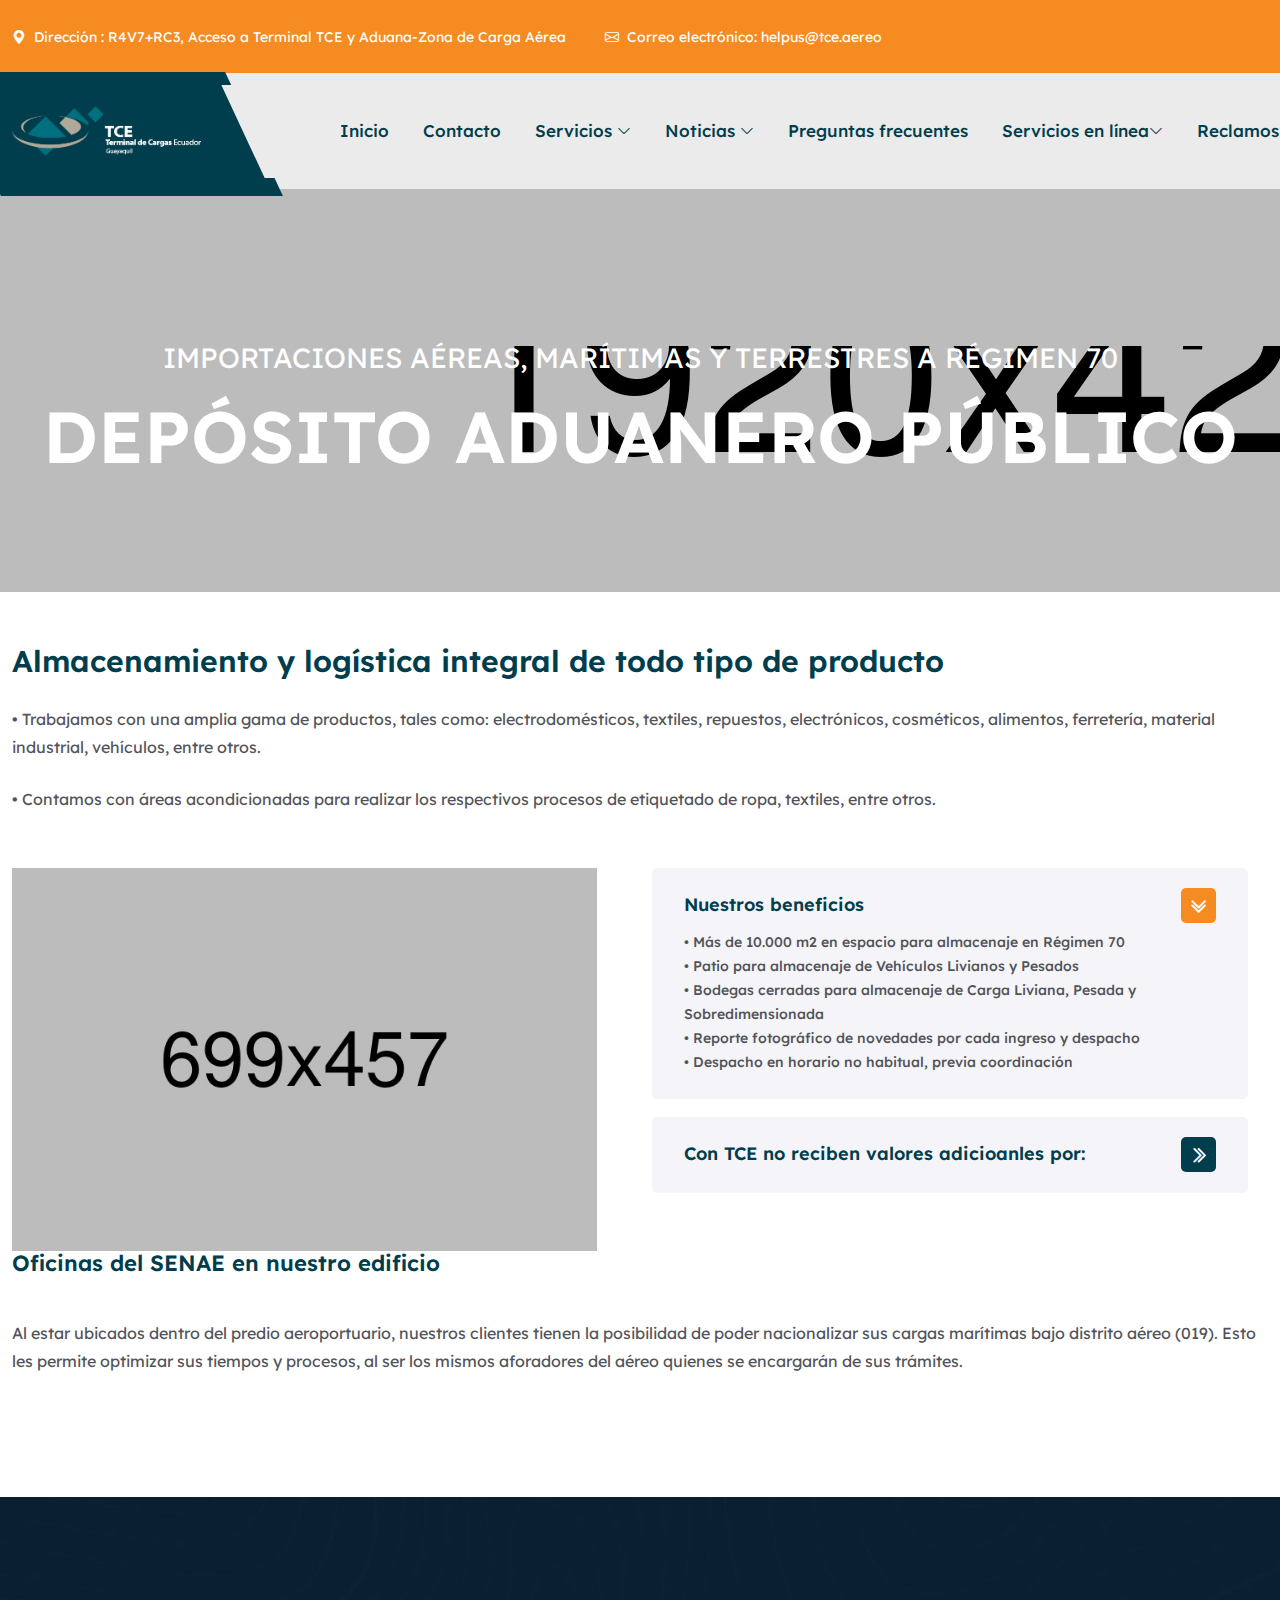
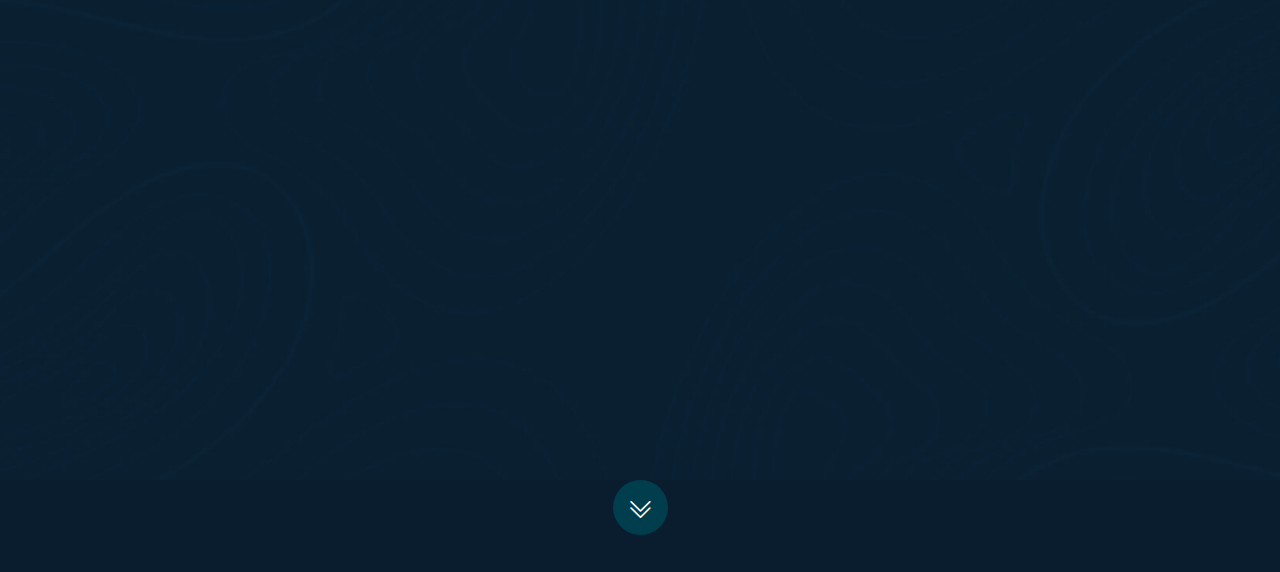
==== aduaneroPublico.html @ d5c3ef18 "avance" ====
<!DOCTYPE HTML>
<html lang="en-US">

<head>
    <meta charset="UTF-8">
    <meta http-equiv="x-ua-compatible" content="ie=edge">
    <title> Logistcwr - Project Details</title>
    <meta name="description" content="">
    <meta name="viewport" content="width=device-width, initial-scale=1">

    <!-- Favicon -->
    <link rel="icon" sizes="56x56" href="assets/images/logo/fav-icon.png">
    <!-- bootstrap CSS -->
    <link rel="stylesheet" href="assets/css/bootstrap.min.css">
    <!-- carousel CSS -->
    <link rel="stylesheet" href="assets/css/owl.carousel.min.css">
    <!-- Animate Css -->
    <link rel="stylesheet" href="assets/css/animate.css">
    <!-- Nice Select CSS -->
    <link rel="stylesheet" href="assets/css/nice-select.css">
    <!-- Mobile Menu CSS -->
    <link rel="stylesheet" href="assets/css/meanmenu.min.css">
    <!-- theme-default CSS -->
    <link rel="stylesheet" href="assets/css/template-default.css">
    <!-- Owl Theme CSS -->
    <link rel="stylesheet" href="assets/css/owl.theme.default.min.css">
    <!-- Main Style CSS -->
    <link rel="stylesheet" href="assets/css/style.css">
    <!-- Commom Style CSS -->
    <link rel="stylesheet" href="assets/css/common.css">
    <!-- venobox CSS -->
    <link rel="stylesheet" href="venobox/venobox.css">
    <!-- responsive CSS -->
    <link rel="stylesheet" href="assets/css/responsive.css">
    <!-- bootstrap icons -->
    <link rel="stylesheet" href="https://cdn.jsdelivr.net/npm/bootstrap-icons@1.11.3/font/bootstrap-icons.min.css">
    <!-- modernizr js -->
    <script src="assets/js/vendor/modernizr-3.5.0.min.js"></script>

</head>

<body>

<!-- pre loader area start -->
<div id="loading">
    <div id="loading-center">
        <div id="loading-center-absolute">
            <!-- loading content here -->
            <div class="preloader__content text-center">
                <div class="preloader__logo">
                    <img src="assets/images/logo/Logo TCE BLANCO.png" alt="">
                </div>
                <div id="st-loading-bar" class="preloader__bar">
                    <div id="st-loading-line" class="preloader__bar-inner"></div>
                </div>
            </div>
        </div>
    </div>
</div>
<!-- pre loader area end -->

<!-- Header Top Area -->
<div class="st-header-top-area">
    <div class="container container-large">
        <div class="row">
            <div class="col-lg-9">
                <div class="st-header-top-info">
                    <ul>
                        <li><a href="#"><i class="bi bi-geo-alt-fill"></i> Dirección : R4V7+RC3, Acceso a Terminal
                                TCE y Aduana-Zona de Carga Aérea</a></li>
                        <li><a href="#"> <i class="bi bi-envelope"></i> Correo electrónico: helpus@tce.aereo </a>
                        </li>
                        <!-- <li><a href="#"> <i class="bi bi-clock"></i> Atención: 24/7 </a></li> -->
                    </ul>
                </div>
            </div>

            <!-- <div class="col-lg-3">
                <div class="st-header-top-social">
                    <span>Siguenos:</span>
                    <ul>
                        <li><a href="https://www.facebook.com/TerminalDeCargasEcuador/?locale=es_LA"> <i
                                    class="bi bi-facebook"></i> </a></li>
                        <li><a href="#"> <i class="bi bi-twitter"></i> </a></li>
                        <li><a href="#"> <i class="bi bi-linkedin"></i> </a></li>
                        <li><a href="#"> <i class="bi bi-instagram"></i> </a></li>
                    </ul>
                </div>
            </div> -->
        </div>
    </div>
</div>
<!-- Offcanvas area start -->
<div class="st__offcanvas__area">
    <div class="offcanvas__wrapper">
        <div class="offcanvas__content">
            <div class="offcanvas__top d-flex justify-content-between align-items-center">
                <div class="offcanvas__logo">
                    <a href="index.html">
                        <img src="assets/images/logo/Logo TCE BLANCO.png" alt="logo not found">
                    </a>
                </div>
                <div class="offcanvas__close">
                    <button class="offcanvas-close-icon animation--flip">
                        <span class="offcanvas-m-lines">
                            <span class="offcanvas-m-line line--1"></span><span
                                class="offcanvas-m-line line--2"></span><span
                                class="offcanvas-m-line line--3"></span>
                        </span>
                    </button>
                </div>
            </div>
            <div class="mobile-menu fix"></div>
            <div class="offcanvas__social">
                <h4 class="offcanvas__title mb-20">Subscribe & Follow</h4>
                <ul class="header-top-socail-menu d-flex">
                    <li><a href="https://www.facebook.com/TerminalDeCargasEcuador/?locale=es_LA"><i
                                class="bi bi-facebook"></i></a></li>
                    <li><a href="https://twitter.com/"><i class="bi bi-twitter"></i></a></li>
                    <li><a href="https://www.pinterest.com/"><i class="bi bi-pinterest"></i></a></li>
                    <li><a href="https://vimeo.com/"><i class="bi bi-vimeo"></i></a></li>
                </ul>
            </div>
        </div>
    </div>
</div>
<div class="offcanvas__overlay"></div>
<!-- Header Area -->
<header>
    <div class="st-header-menu-area style2">
        <div class="header-sticky">
            <div class="st__logo__overlay"></div>
            <div class="container container-large">
                <div class="row align-items-center">
                    <div class="col-lg-2 col-md-6 col-sm-2">
                        <div class="st-header-logo">
                            <a href="index.html"><img src="assets/images/logo/Logo TCE BLANCO.png"
                                    alt="logo not found"></a>
                        </div>
                    </div>
                    <div class="col-lg-10 col-md-6 col-sm-10">
                        <div class="st__menu__wrap">
                            <div class="st__main__menu">
                                <nav class="main__menu" id="mobile-menu">
                                    <ul>
                                        <li><a href="index.html"> Inicio </a>
                                        </li>
                                        <li><a href="contact-us.html"> Contacto </a>
                                        </li>
                                        <li><a href="service.html"> Servicios <i class="bi bi-chevron-down"></i>
                                            </a>
                                            <ul class="sub__menu">
                                                <li><a href="depositoTemporal.html">Deposito Temporal</a></li>
                                                <li><a href="aduaneroPublico.html">Depósito Aduanero Público</a>
                                                </li>
                                                <li><a href="bodegaSimple.html">Bodega Simple</a></li>
                                                <li><a href="servicioTransporte.html">Servicio de Transporte</a>
                                                </li>
                                            </ul>
                                        </li>
                                        <li><a href="noticias.html"> Noticias <i
                                                    class="bi bi-chevron-down"></i> </a>
                                            <!-- <ul class="sub__menu">
                                                <li><a href="blog-standard.html">Blog Standard</a></li>
                                                <li><a href="blog-standard-dark.html">Blog Standard Dark</a></li>
                                                <li><a href="blog-details.html">Blog Details</a></li>
                                            </ul> -->
                                        </li>
                                        <li><a href="faq.html"> Preguntas frecuentes
                                            </a>
                                        </li>
                                        <li><a href="faq.html"> Servicios en línea<i
                                            class="bi bi-chevron-down"></i> </a>
                                            <ul class="sub__menu">
                                                <li><a href="cotizador.html">Cotizador</a></li>
                                                <li><a target="_blank" href="https://nissiware-tms-0089c9b5ec02.herokuapp.com/login">Portal de Servicios</a></li>
                                            </ul>
                                        </li>
                                        <li><a href="faq.html">Reclamos
                                            </a>
                                        </li>
                                    </ul>
                                </nav>
                            </div>
                            <!-- <div class="st__header__right">
                                <div class="st-contact-meta">
                                    <div class="st__contact__meta__inner">
                                        <div class="st-contact-icon">
                                            <a href="tel:+562015550124"> <i class="bi bi-telephone"></i> </a>
                                        </div>
                                        <div class="st-contact-content">
                                            <span>Emergencia</span>
                                            +593 975 524 236
                                        </div>
                                    </div>
                                </div> -->
                            <div class="st__header__hamburger">
                                <div class="sidebar__toggle">
                                    <a class="bar-icon" href="javascript:void(0)">
                                        <span></span>
                                        <span></span>
                                        <span></span>
                                    </a>
                                </div>
                            </div>
                        </div>
                    </div>
                </div>
            </div>
        </div>
    </div>
    </div>
</header>
<!-- ST Slider Area -->
    <!-- ST Breadcumb Area -->
    <div class="st-breadcumb-area pt-150" style="background: url(assets/images/breadcumb/breadcumb.jpg) no-repeat;">
        <div class="container">
            <div class="row">
                <div class="col-lg-12">
                    <div class="breadcumb__top__content text-center wow fadeInUpBig">
                        <span> IMPORTACIONES AÉREAS, MARÍTIMAS Y TERRESTRES A RÉGIMEN 70</span>
                        <h2> DEPÓSITO ADUANERO PÚBLICO</h2>
                    </div>
                    <div class="breadcumb__links">
                        <!-- <ul>
						<li><a href="index.html">Home</a></li>
						<li><a href="#"> / </a></li>
						<li><a href="#">Project Details</a></li>
					</ul> -->
                    </div>
                </div>
            </div>
        </div>
    </div>
    <!-- ST Project Details -->
    <div class="st-project-details pb-100">
        <div class="container">
            <div class="row">
                <div class="col-lg-12">
                    <!-- <div class="project__details__thumb">
					<img src="assets/images/project/project-details.jpg" alt="">
				</div> -->
                    <div class="project__details__content">
                        <h2> Almacenamiento y logística integral de todo tipo de producto </h2>
                        <p class="desc-1">
                            • Trabajamos con una amplia gama de productos, tales como:
                            electrodomésticos, textiles, repuestos, electrónicos, cosméticos,
                            alimentos, ferretería, material industrial, vehículos, entre otros.
                        </p>
                        <p class="desc-2">
                            • Contamos con áreas acondicionadas para realizar los respectivos
                            procesos de etiquetado de ropa, textiles, entre otros.
                        </p>
                    </div>
                    <div class="row">
                        <div class="col-lg-6">
                            <div class="project__thumb2">
                                <img src="assets/images/project/project-details2.jpg" alt="">
                            </div>
                        </div>
                        <!-- <div class="col-lg-6">
							<div class="service__details__content1">
								<h3>Nuestros beneficios</h3>
								<ul>
									<li> Más de 10.000 m2 en espacio para almacenaje en Régimen 70 </li>
									<li> Patio para almacenaje de Vehículos Livianos y Pesados </li>
									<li> Bodegas cerradas para almacenaje de Carga Liviana, Pesada y Sobredimensionada</li>
									<li> Reporte fotográfico de novedades por cada ingreso y despacho </li>
									<li> Despacho en horario no habitual, previa coordinación </li>
								</ul>
                                <h3>Con TCE no reciben valores adicioanles por:</h3>
								<ul>
									<li> Despachos o nacionalizaciones parciales </li>
									<li> Uso de espacio para etiquetado INEN o Fiscal </li>
									<li> Emisión de facturas informativas </li>
									<li> Movimineto interno de carga </li>
								</ul>
							</div>
						</div> -->





                        <div class="col-lg-6">
                            <div class="project-details-accordion">
                                <ul class="my-accordion">
                                    <li>
                                        <h2> Nuestros beneficios</h2>
                                        <p>
                                            • Más de 10.000 m2 en espacio para almacenaje en Régimen 70<br>
                                            • Patio para almacenaje de Vehículos Livianos y Pesados <br>
                                            • Bodegas cerradas para almacenaje de Carga Liviana, Pesada y
                                            Sobredimensionada <br>
                                            • Reporte fotográfico de novedades por cada ingreso y despacho <br>
                                            • Despacho en horario no habitual, previa coordinación </p>
                                    <li>
                                        <h2> Con TCE no reciben valores adicioanles por:</h2>
                                        <p>
                                            • Despachos o nacionalizaciones parciales <br>
                                            • Uso de espacio para etiquetado INEN o Fiscal <br>
                                            • Emisión de facturas informativas<br>
                                            • Movimineto interno de carga </p>
                                    </li>
                                </ul>
                            </div>
                        </div>
                    </div>
                    <h3>Oficinas del SENAE en nuestro edificio</h3>
                    <p class="desc-3">
                        Al estar ubicados dentro del predio aeroportuario, nuestros
                        clientes tienen la posibilidad de poder nacionalizar sus cargas
                        marítimas bajo distrito aéreo (019). Esto les permite optimizar
                        sus tiempos y procesos, al ser los mismos aforadores del aéreo
                        quienes se encargarán de sus trámites.
                    </p>
                </div>
            </div>
        </div>
    </div>
    <!-- ST Footer Area -->
    <div class="st-footer-area pt-120 pb-100"
        style="background-image: url(assets/images/footer/bg2.jpg);background-position: center center;background-size: cover;background-repeat: no-repeat;">
        <div class="container">
            <div class="row">
                <div class="col-lg-3 col-md-6 wow fadeInUpBig">
                    <div class="st__footer__logo">
                        <a href="#"> <img src="assets/images/logo/ts_logo.png" alt=""> </a>
                    </div>
                    <div class="st__footer__text">
                        <p>Feugiat a ligula rutrum luctus primis ultrice nteger congue magna at pretium purus a pretium
                            ligula rutrum and luctus</p>
                    </div>
                    <div class="st__social__icon">
                        <h2>Social Info</h2>
                        <a href="#"> <i class="bi bi-facebook"></i> </a>
                        <a href="#"> <i class="bi bi-twitter"></i> </a>
                        <a href="#"> <i class="bi bi-pinterest"></i> </a>
                        <a href="#"> <i class="bi bi-instagram"></i> </a>
                    </div>
                </div>
                <div class="col-lg-3 col-md-6 wow fadeInUpBig">
                    <div class="st__footer__title">
                        <h2> Industry Sectors </h2>
                    </div>
                    <div class="st__footer__link">
                        <a href="#"> Our Team </a>
                        <a href="#"> How It Works </a>
                        <a href="#"> Office Create </a>
                        <a href="#"> Residencial Explore </a>
                        <a href="#"> Terms & Service </a>
                    </div>
                </div>
                <div class="col-lg-3 col-md-6 wow fadeInUpBig">
                    <div class="st__footer__title">
                        <h2> Get In Touch </h2>
                    </div>
                    <div class="st__footer__link">
                        <a href="#"> Valentin, Street Road 24, New York, <br> USA - 67452 </a>
                        <a href="#"> +02 574 - 328 - 301 </a>
                        <a href="#"> Blog Classic </a>
                        <a href="#"> Example@gmail.com </a>
                    </div>
                </div>
                <div class="col-lg-3 col-md-6 wow fadeInUpBig">
                    <div class="right__all__content">
                        <div class="st__footer__title">
                            <h2> Our Projects </h2>
                        </div>
                        <div class="st__footer__grid">
                            <ul>
                                <li><img src="assets/images/footer/p1.png" alt=""></li>
                                <li><img src="assets/images/footer/p2.png" alt=""></li>
                                <li><img src="assets/images/footer/p3.png" alt=""></li>
                                <li><img src="assets/images/footer/p4.png" alt=""></li>
                                <li><img src="assets/images/footer/p5.png" alt=""></li>
                                <li><img src="assets/images/footer/p6.png" alt=""></li>
                            </ul>
                        </div>
                    </div>
                </div>
            </div>
        </div>
    </div>
    <!-- Footer Coypright Area -->
    <div class="st-footer-copyright-area" style="background-color: #0a1d2e;">
        <div class="container">
            <div class="row">
                <div class="col-lg-6 col-md-12 wow fadeInUpBig">
                    <div class="st__footer__copyright text-left">
                        <span> © Copyrights 2024 <a href="#"> sTheme-IT </a> All rights reserved. </span>
                    </div>
                </div>
                <div class="col-lg-6 col-md-12 wow fadeInUpBig">
                    <div class="st__footer__copyright__link text-end">
                        <ul>
                            <li><a href="#"> Terms </a></li>
                            <li><a href="#"> Privacy </a></li>
                            <li><a href="#"> License </a></li>
                            <li><a href="#"> Privacy Policy </a></li>
                        </ul>
                    </div>
                </div>
            </div>
        </div>
        <div class="footer__scroll">
            <a href="#"> <i class="bi bi-chevron-double-down"></i> </a>
        </div>
    </div>
    <!-- Back to top-->
    <div class="prgoress_scrollup">
        <svg class="progress-circle svg-content" width="100%" height="100%" viewBox="-1 -1 102 102">
            <path d="M50,1 a49,49 0 0,1 0,98 a49,49 0 0,1 0,-98" />
        </svg>
    </div>



    <!-- jquery js -->
    <script src="assets/js/vendor/jquery-3.6.2.min.js"></script>
    <!-- bootstrap js -->
    <script src="assets/js/bootstrap.min.js"></script>
    <!-- Nice Select -->
    <script src="assets/js/nice-select.js"></script>
    <!-- Progress Bar JS -->
    <script src="assets/js/jquery.appear.js"></script>
    <!-- carousel js -->
    <script src="assets/js/owl.carousel.min.js"></script>
    <!-- counterup js -->
    <script src="assets/js/jquery.counterup.min.js"></script>
    <!-- waypoints js -->
    <script src="assets/js/waypoints.min.js"></script>
    <!-- Wow Js -->
    <script src="assets/js/wow.min.js"></script>
    <!-- Mobile Menu Js -->
    <script src="assets/js/jquery.meanmenu.js"></script>
    <!-- venobox js -->
    <script src="venobox/venobox.js"></script>
    <!-- venobox min js -->
    <script src="venobox/venobox.min.js"></script>
    <!-- theme js -->
    <script src="assets/js/theme.js"></script>

</body>

</html>
---- assets/css/nice-select.css ----
.nice-select {
	-webkit-tap-highlight-color: transparent;
	background-color: #fff;
	border-radius: 5px;
	border: solid 1px #e8e8e8;
	box-sizing: border-box;
	clear: both;
	cursor: pointer;
	display: block;
	float: left;
	font-family: inherit;
	font-size: 14px;
	font-weight: normal;
	height: 42px;
	line-height: 40px;
	outline: none;
	padding-left: 18px;
	padding-right: 30px;
	position: relative;
	text-align: left !important;
	-webkit-transition: all 0.2s ease-in-out;
	transition: all 0.2s ease-in-out;
	-webkit-user-select: none;
	-moz-user-select: none;
	-ms-user-select: none;
	user-select: none;
	white-space: nowrap;
	width: auto;
}

.nice-select:hover {
	border-color: #dbdbdb;
}

.nice-select:active,
.nice-select.open,
.nice-select:focus {
	border-color: #999;
}

.nice-select:after {
	border-bottom: 2px solid #999;
	border-right: 2px solid #999;
	content: '';
	display: block;
	height: 5px;
	margin-top: -4px;
	pointer-events: none;
	position: absolute;
	right: 12px;
	top: 50%;
	-webkit-transform-origin: 66% 66%;
	-ms-transform-origin: 66% 66%;
	transform-origin: 66% 66%;
	-webkit-transform: rotate(45deg);
	-ms-transform: rotate(45deg);
	transform: rotate(45deg);
	-webkit-transition: all 0.15s ease-in-out;
	transition: all 0.15s ease-in-out;
	width: 5px;
}

.nice-select.open:after {
	-webkit-transform: rotate(-135deg);
	-ms-transform: rotate(-135deg);
	transform: rotate(-135deg);
}

.nice-select.open .list {
	opacity: 1;
	pointer-events: auto;
	-webkit-transform: scale(1) translateY(0);
	-ms-transform: scale(1) translateY(0);
	transform: scale(1) translateY(0);
}

.nice-select.disabled {
	border-color: #ededed;
	color: #999;
	pointer-events: none;
}

.nice-select.disabled:after {
	border-color: #cccccc;
}

.nice-select.wide {
	width: 100%;
}

.nice-select.wide .list {
	left: 0 !important;
	right: 0 !important;
}

.nice-select.right {
	float: right;
}

.nice-select.right .list {
	left: auto;
	right: 0;
}

.nice-select.small {
	font-size: 12px;
	height: 36px;
	line-height: 34px;
}

.nice-select.small:after {
	height: 4px;
	width: 4px;
}

.nice-select.small .option {
	line-height: 34px;
	min-height: 34px;
}

.nice-select .list {
	background-color: #fff;
	border-radius: 5px;
	box-shadow: 0 0 0 1px rgba(68, 68, 68, 0.11);
	box-sizing: border-box;
	margin-top: 4px;
	opacity: 0;
	overflow: hidden;
	padding: 0;
	pointer-events: none;
	position: absolute;
	top: 100%;
	left: 0;
	-webkit-transform-origin: 50% 0;
	-ms-transform-origin: 50% 0;
	transform-origin: 50% 0;
	-webkit-transform: scale(0.75) translateY(-21px);
	-ms-transform: scale(0.75) translateY(-21px);
	transform: scale(0.75) translateY(-21px);
	-webkit-transition: all 0.2s cubic-bezier(0.5, 0, 0, 1.25), opacity 0.15s ease-out;
	transition: all 0.2s cubic-bezier(0.5, 0, 0, 1.25), opacity 0.15s ease-out;
	z-index: 9;
}


.nice-select .option {
	cursor: pointer;
	font-weight: 400;
	line-height: 40px;
	list-style: none;
	min-height: 40px;
	outline: none;
	padding-left: 18px;
	padding-right: 29px;
	text-align: left;
	-webkit-transition: all 0.2s;
	transition: all 0.2s;
}



.nice-select .option.selected {
	font-weight: 500;
}

.nice-select .option.disabled {
	background-color: transparent;
	color: #999;
	cursor: default;
}

.no-csspointerevents .nice-select .list {
	display: none;
}

.no-csspointerevents .nice-select.open .list {
	display: block;
}
---- assets/css/template-default.css ----
html, body {
	overflow-x: hidden;
}
html{
    scroll-behavior: smooth;
}
.fix{
    overflow: hidden;
}
body {	
    color:var(--st-theme-body-color);
    font-size: 16px;
    font-weight: 400;
    line-height: 28px;
	transition: .5s;
    font-family: 'Lexend', sans-serif;
}
h1,
h2,
h3,
h4,
h5,
h6 {
    color: var(--st-theme-color-two);
    font-family: 'Lexend', sans-serif;
    line-height: 24px;	
    font-weight: 600;
    -webkit-transition: .5s;
    transition: .5s;
}
h1 {
    font-size: 48px;
}
h2 {
    font-size: 24px;
}
h3 {
    font-size: 22px;
}
h4 {
    font-size: 20px;
}
h5 {
    font-size: 18px;
}
h6 {
    font-size: 16px;
}

ul {
    margin: 0px;
    padding: 0px;
}
li{
    list-style: none;
}
input:focus, button:focus {
    border-color: transparent;
    outline-color: transparent;
    outline: 0;
}
label {
    color: #616161;
    cursor: pointer;
    margin-bottom: 10px;
}
a,i, cite, em, var, address, dfn,ol,li,ul{
	font-style:normal;
	font-weight:400;
    text-decoration: none;
}
::-moz-placeholder {
    color: #666;
    font-size: 12px;
}
::-webkit-input-placeholder {
    color: #666;
    font-size: 12px;
}
:-ms-input-placeholder {
    color: #666;
    font-size: 12px;
}
::placeholder {
    color: #666;
    font-size: 12px;
}
.pt-180 {padding-top: 186px;}
.pt-150{padding-top:155px;}
.pt-120{padding-top:140px;}
.pt-110{padding-top:110px;}
.pt-100{padding-top:120px;}
.pt-95{padding-top:95px;}
.pt-90{padding-top:90px;}
.pt-80{padding-top:80px;}
.pt-75{padding-top:75px;}
.pt-70{padding-top:70px;}
.pt-65{padding-top:65px;}
.pt-60{padding-top:60px;}
.pt-50{padding-top:50px;}
.pt-40{padding-top:40px;}
.pt-35{padding-top:35px;}
.pt-30{padding-top:30px;}
.pb-450 {padding-bottom: 451px;}
.pb-250{padding-bottom:250px;}
.pb-200{padding-bottom:200px;}
.pb-150{padding-bottom:165px;}
.pb-135{padding-bottom:135px;}
.pb-120{padding-bottom:120px;}
.pb-100{padding-bottom:106px;}
.pb-95{padding-bottom:95px;}
.pb-90{padding-bottom:90px;}
.pb-80{padding-bottom:80px;}
.pb-75{padding-bottom:75px;}
.pb-70{padding-bottom:70px;}
.pb-65{padding-bottom:65px;}
.pb-60{padding-bottom:60px;}
.pb-50{padding-bottom:50px;}
.pb-40{padding-bottom:40px;}
.pb-35{padding-bottom:35px;}
.pb-32{padding-bottom:32px;}
.pb-30{padding-bottom:30px;}
.mt-150{margin-top:150px;}
.mt-120{margin-top:120px;}
.mt-100{margin-top:100px;}
.mt-95{margin-top:95px;}
.mt-90{margin-top:90px;}
.mt-80{margin-top:80px;}
.mt-75{margin-top:75px;}
.mt-70{margin-top:70px;}
.mt-65{margin-top:65px;}
.mt-60{margin-top:60px;}
.mt-55{margin-top:55px;}
.mt-50{margin-top:50px;}
.mt-45{margin-top:45px;}
.mt-40{margin-top:40px;}
.mt-35{margin-top:35px;}
.mt-30{margin-top:30px;}
.mt-25{margin-top:25px;}
.mt-10{margin-top:10px;}
.mb-150{margin-bottom:150px;}
.mb-120{margin-bottom:120px;}
.mb-100{margin-bottom:100px;}
.mb-95{margin-bottom:95px;}
.mb-90{margin-bottom:90px;}
.mb-80{margin-bottom:80px;}
.mb-75{margin-bottom:75px;}
.mb-70{margin-bottom:70px;}
.mb-55{margin-bottom:55px;}
.mb-50{margin-bottom:50px;}
.mb-45{margin-bottom:45px;}
.mb-60{margin-bottom:60px;}
.mb-65{margin-bottom:65px;}
.mb-30{margin-bottom:30px;}
.ml-60{margin-left:60px;}
.ml-50{margin-left:50px;}
.ml-40{margin-left:40px;}
.ml-30{margin-left:30px;}
---- assets/css/style.css ----
/*===============================================
Template Name: Logistcwr - Transport and Logistics HTML5 Template
Author:  https://themeforest.net/user/sthemeit
Description: Description
Version: 1.0.0
Text Domain: Logistcwr
================================================*/

/* CSS Index
=====================
01. Header Top Area
02. Header Menu Area
03. SLider Area
04. Feature Area
05. About Area
06. Service Area
07. Testimonial Area
08. Appointment Area
09. FAQ Area
10. Project Area
11. Team Member
12. Pricing Area
13. Subscribe Area
14. Map Area
15. Blog Area
16. Brand Area
17. Footer Area
18. Breadcumb Area
19. Back-To-Top
20. 404 Area
21. Team Details
22. Progress-Bar Area
23. Project Details
24. BLog Details
25. Service Details

*/
@import url('https://fonts.googleapis.com/css2?family=Lexend:wght@300;400;500;600;700&display=swap');

:root{
  --st-theme-color-one:#f68b21;
  --st-theme-color-two:#003d4d;
  --st-theme-body-color:#525459;
  --st-theme-color-white:#fff;
  --st-testi-bg:#1d1d1d;
  --st-header-bg:#d1e4ea;
  --st-bg:#f5f4f9;
  --st-team-color:#f4f4f9;
  --st-header-meta-icon-bg:#054c60;
  --st-project-bg:#ebebeb;
  --st-theme-dark-color:#171717;
  --st-theme-dark-color-two:#202020;
  --st-theme-dark-color-three:#1f1f1f;
  --st-theme-dark-color-four:#262626;
  --st-theme-dark-color-text:#9f9f9f;
  --st-theme-dark-bg2:#090d16;
  --st-theme-dark-bg3:#070a11;
  --st-theme-dark-bg4:#070e16;
  --st-theme-dark-bg5:#0f191b;
  --st-theme-dark-bg6:#091018;
  --st-theme-sidebar-bg:#f7f6f1;
}
/* Custom Container CSS */
.container {
  max-width: 1396px;
}
.book__container {
  max-width: 1683px;
  background: var(--st-bg);
  margin-bottom: -350px;
  position: relative;
}
.container-large {
  max-width: 1600px;
}
.container-largetwo {
  max-width: 1920px;
  padding: 0px 0 0 138px;
}
/* 01. Header Top Area */
.st-header-top-area {
  padding: 22px 0;
  background: var(--st-theme-color-one);
}
.st-header-top-info ul li {
  display: inline;
  margin-right: 76px;
  position: relative;
}
.st-header-top-info ul li:before {
  position: absolute;
  content: "";
  top: -8px;
  right: -38px;
  height: 40px;
  width: 1px;
  background: rgba(255,255,255,0.3);
}
.st-header-top-info ul li:last-child::before{
  display: none;
}
.st-header-top-info ul li a {
  color: var(--st-theme-color-white);
  font-size: 16px;
}
.st-header-top-info ul li a i {
  margin-right: 4px;
}
.st-header-top-social {
  text-align: right;
}
.st-header-top-social span {
  display: inline-block;
  color: var(--st-theme-color-white);
  margin-right: 15px;
  font-size: 18px;
}
.st-header-top-social ul {
  display: inline-block;
}
.st-header-top-social ul li {
  display: inline;
  margin-right: 12px;
}
.st-header-top-social ul li a {
  display: inline-block;
  font-size: 18px;
  color: var(--st-theme-color-white);
  transition: .5s;
  -webkit-transition: .5s;
  -moz-transition: .5s;
  -ms-transition: .5s;
  -o-transition: .5s;
}
.st-header-top-social ul li a:hover {
  color: var(--st-theme-color-two);
}
/* Header Top Style Two */
.style2.st-header-top-area {
  background: var(--st-theme-color-white);
  position: relative;
  z-index: 1;
}
.style2.st-header-top-area::before {
  position: absolute;
  content: "";
  top: 0;
  left: 0;
  background: var(--st-theme-color-white);
  height: 100%;
  width: 112px;
  z-index: -1;
}
.style2.st-header-top-area::after {
  position: absolute;
  content: "";
  top: 0;
  right: 0;
  background: var(--st-theme-color-two);
  height: 100%;
  width: 203px;
  z-index: -1;
}
.style2.st-header-top-area .st-header-top-info ul li a{
  color: var(--st-theme-color-two);
}
.style2.st-header-top-area .st-header-top-social span {
  color: var(--st-theme-color-two);
}
.style2.st-header-top-area .st-header-top-social ul li a{
  color: var(--st-theme-color-two);
}
.style2.st-header-top-area .st-header-top-social {
  text-align: left;
  display: inline-block;
}
.header-top-btn {
  display: inline-block;
  float: inline-end;
  margin-right: 25px;
}
.header-top-btn a{
  font-size: 17px;
  letter-spacing: 2px;
  color: var(--st-theme-color-white);
  font-weight: 500;
}
.style2.st-header-top-area .st-header-top-social ul li a:hover {
  color: var(--st-theme-color-one);
}
/* ST Header Area */
.st-header-menu-area {
  background: var(--st-header-bg);
  padding: 25px 0 25px;
  position: relative;
}
.st-header-menu-area::before {
  position: absolute;
  content: "";
  top: 0;
  right: 0;
  background: var(--st-theme-color-two);
  width: 342px;
  height: 139px;
  z-index: 1;
}
.st-header-logo {
  position: relative;
  z-index: 1;
}
.st__logo__overlay{
  position: relative;
}
.st-header-menu-area.style2 .st__logo__overlay::before {
  transform: skewX(25deg);
  width: 22%;
  height: 124px;
  top: -34px;
  left: -28px;
}
.st-header-menu-area.style2 .st__logo__overlay::after {
  top: -21px;
  left: 20%;
  background: var(--st-project-bg);
  width: 3%;
  transform: skewX(25deg);
}
.st__logo__overlay::before {
  position: absolute;
  content: "";
  top: -25px;
  left: -44px;
  background: var(--st-theme-color-two);
  width: 26%;
  height: 122px;
  z-index: 1;
  transform: skewX(-36deg);
}
.st__logo__overlay::after {
  position: absolute;
  content: "";
  top: -25px;
  left: 22%;
  background: var(--st-header-bg);
  width: 3%;
  height: 93px;
  z-index: 1;
  transform: skewX(30deg);
}
.st-header-logo a img {
  position: relative;
  left: -75px;
  max-width: 100%;
}
/* 02 Header Menu Area */
.st__menu__wrap {
  display: flex;
  justify-content: space-between;
  align-items: center;
}
.st__main__menu {
  text-align: center;
  display: inline-block;
  position: relative;
  left: 93px;
}
.st-contact-meta {
  display: inline-block;
}
.st__header__right {
  display: flex;
  align-items: center;
  justify-content: center;
}
.main__menu ul li {
  display: inline;
  position: relative;
  z-index: 2;
  padding-bottom: 56px;
}
.main__menu ul li a {
  display: inline-block;
  color: var(--st-theme-color-two);
  font-size: 20px;
  font-weight: 500;
  position: relative;
  margin-right: 52px;
}
.main__menu ul li a i {
  display: inline-block;
  font-size: 14px;
  font-weight: 700;
}
.main__menu ul li a::before {
  position: absolute;
  content: "";
  bottom: 0;
  right: 0;
  background: var(--st-theme-color-two);
  width: 0%;
  height: 1px;
  transition: .5s;
  -webkit-transition: .5s;
  -moz-transition: .5s;
  -ms-transition: .5s;
  -o-transition: .5s;
}
.main__menu ul li a:hover::before{
  width: 100%;
  left: 0;
}
.st-contact-content {
  font-size: 18px;
  font-weight: 500;
  color: var(--st-theme-color-white);
  margin-left: 28px;
}
.st-contact-content span {
  display: block;
  font-weight: 500;
  color: var(--st-theme-color-white);
  font-size: 18px;
}
.st__contact__meta__inner {
  display: flex;
  align-items: center;
  float: right;
  position: relative;
  z-index: 1;
  left: 105px;
}
.st-contact-icon a i {
  display: inline-block;
  width: 72px;
  height: 72px;
  line-height: 72px;
  background: var(--st-header-meta-icon-bg);
  text-align: center;
  color: var(--st-theme-color-white);
  font-size: 30px;
  border-radius: 50%;
  -webkit-animation: pulse2 linear 1000ms infinite;
  animation: pulse2 linear 1000ms infinite;
  -webkit-transition: all 0.4s;
}
@keyframes pulse2{
  0% {
    -webkit-box-shadow: 0 0 0 0 var(--st-header-meta-icon-bg);
    box-shadow: 0 0 0 0 var(--st-header-meta-icon-bg);
  }
  70% {
    -webkit-box-shadow: 0 0 0 20px rgba(94, 223, 255, 0);
    box-shadow: 0 0 0 20px rgba(94, 223, 255, 0);
  }
  100% {
    -webkit-box-shadow: 0 0 0 0 rgba(94, 223, 255, 0);
    box-shadow: 0 0 0 0 rgba(94, 223, 255, 0);
  }
}
/* Sub Menu */
.main__menu ul li .sub__menu {
  position: absolute;
  top: 71px;
  left: 0;
  width: 250px;
  background: var(--st-theme-color-two);
  text-align: left;
  padding: 20px 0 20px 20px;
  opacity: 0;
  transition: .5s;
  -webkit-transition: .5s;
  -moz-transition: .5s;
  -ms-transition: .5s;
  -o-transition: .5s;
  visibility: hidden;
  -webkit-transform: rotateX(-90deg);
  transform: rotateX(-90deg);
  -webkit-transform-origin: 0 0;
  transform-origin: 0 0;
}
.main__menu ul li:hover .sub__menu{
  opacity: 1;
  visibility: visible;
  -webkit-transform: rotateX(0);
  transform: rotateX(0);
}
.main__menu ul li .sub__menu li {
  display: block;
  padding-bottom: 10px;
  overflow: hidden;
}
.main__menu ul li .sub__menu li a {
  margin-right: 0;
  color: var(--st-theme-color-white);
  display: inline-block;
  font-size: 16px;
  transition: .5s;
  -webkit-transition: .5s;
  -moz-transition: .5s;
  -ms-transition: .5s;
  -o-transition: .5s;
}
.main__menu ul li .sub__menu li a:hover{
  color: var(--st-theme-color-one);
}
.main__menu ul li .sub__menu li a::before {
  position: absolute;
  content: "";
  bottom: 0;
  right: 0;
  background: var(--st-theme-color-one);
  width: 0%;
  height: 1px;
  transition: .5s;
  -webkit-transition: .5s;
  -moz-transition: .5s;
  -ms-transition: .5s;
  -o-transition: .5s;
}
.main__menu ul li .sub__menu li a:hover::before {
  width: 100%;
  left: 0;
}
/* Sticky */
.is-sticky {
  position: fixed;
  top: 0;
  left: 0;
  width: 100%;
  animation: .95s ease-in-out 0s normal none 1 running fadeInDown;
  z-index: 9;
  transition: all 0.7s cubic-bezier(0.645, 0.045, 0.355, 1);
  background-color: var(--st-header-bg);
  padding: 25px 0;
}
.st-header-menu-area.style2 .is-sticky {
  background: var(--st-project-bg);
  padding: 33px 0;
}
.st-header-menu-area.style2 .is-sticky::before {
  background-color: transparent;
}
.is-sticky .st__logo__overlay::before {
  height: 122px;
}
.is-sticky .st-header-logo::before {
  top: -55px;
}
.is-sticky::before {
  position: absolute;
  content: "";
  top: 0;
  right: 0;
  background: var(--st-theme-color-two);
  width: 342px;
  height: 100%;
  z-index: 1;
}
.is-sticky .st-header-menu ul li .sub__menu {
  top: 73px;
}
/* Header Style Two */
.st-header-menu-area.style2 {
  background: var(--st-project-bg);
  padding: 33px 0;
}
.st-header-menu-area.style2 .st__main__menu {
  left: 115px;
}
.style2.st-header-menu-area::before {
  background: transparent;
}
.style2.st-header-menu-area .st-contact-icon a i {
  width: 56px;
  height: 56px;
  line-height: 56px;
  font-size: 20px;
}
.style2.st-header-menu-area .st-contact-content span {
  color: var(--st-theme-color-two);
}
.style2.st-header-menu-area .st-contact-content {
  color: var(--st-theme-color-two);
}
.style2.st-header-menu-area .st__contact__meta__inner {
  left: 123px;
}
/* 03. SLider Area */
.st-slider-area{
  height: 850px;
  position: relative;
  overflow: hidden;
}
.slider__bg {
  position: absolute;
  top: 0;
  left: 0;
  width: 100%;
  height: 100%;
  z-index: -1;
  transition: all 7000ms linear;
  -webkit-transition: all 7000ms linear;
  -moz-transition: all 7000ms linear;
  -ms-transition: all 7000ms linear;
  -o-transition: all 7000ms linear;
  transform: scale(1);
  -webkit-transform: scale(1);
  -moz-transform: scale(1);
  -ms-transform: scale(1);
  -o-transform: scale(1);
}
.owl-item.active .slider__bg{
  transform: scale(1.3);
  -webkit-transform: scale(1.3);
  -moz-transform: scale(1.3);
  -ms-transform: scale(1.3);
  -o-transform: scale(1.3);
}
.slider-content h5 {
  color: var(--st-theme-color-white);
  font-weight: 400;
  font-size: 20px;
  position: relative;
  display: inline-block;
  margin-left: 46px;
}
.slider-content h5::before {
  position: absolute;
  content: "";
  top: 0;
  left: -34px;
  background: var(--st-theme-color-one);
  height: 16px;
  width: 16px;
  transform: rotate(45deg);
  transition: all 1000ms ease;
  -webkit-animation: st__rotate 10s infinite linear;
  -moz-animation: st__rotate 5s infinite linear;
  -o-animation: st__rotate 5s infinite linear;
  animation: st__rotate 5s infinite linear; 
  -webkit-animation-play-state: running;
  -moz-animation-play-state: running;
  -o-animation-play-state: running;
  animation-play-state: running; 
  z-index: 1;
}
.slider-content h5::after {
  position: absolute;
  content: "";
  top: 0;
  left: -39px;
  background: var(--st-theme-color-white);
  height: 16px;
  width: 16px;
  transform: rotate(45deg);
  transition: all 1000ms ease;
  -webkit-animation: st__rotate 10s infinite linear;
  -moz-animation: st__rotate 5s infinite linear;
  -o-animation: st__rotate 5s infinite linear;
  animation: st__rotate 5s infinite linear; 
  -webkit-animation-play-state: running;
  -moz-animation-play-state: running;
  -o-animation-play-state: running;
  animation-play-state: running; 
}
@keyframes st__rotate{
  0% {
    -webkit-transform: rotate(0deg);
    -moz-transform: rotate(0deg);
    -o-transform: rotate(0deg);
    transform: rotate(0deg);
  }
  100% {
    -webkit-transform: rotate(360deg);
    -moz-transform: rotate(360deg);
    -o-transform: rotate(360deg);
    transform: rotate(360deg);
  }
}
.slider-content h1 {
  color: var(--st-theme-color-white);
  line-height: 84px;
  font-size: 72px;
  font-weight: 600;
}
.slider-content p {
  color: var(--st-theme-color-white);
  margin-top: 25px;
  margin-bottom: 0px;
  font-size: 18px;
  width: 56%;
}
button.st__btn {
  border: none;
}
.st__btn {
  display: inline-block;
  background: var(--st-theme-color-one);
  font-size: 24px;
  color: var(--st-theme-color-white);
  padding: 18px 42px;
  position: relative;
  overflow: hidden;
  transition: .5s;
  -webkit-transition: .5s;
  -moz-transition: .5s;
  -ms-transition: .5s;
  -o-transition: .5s;
  z-index: 1;
}
.st__btn:hover{
  color: var(--st-theme-color-two);
}
.st__btn::before {
  position: absolute;
  content: "";
  top: 0;
  left: -12px;
  width: 30px;
  height: 100%;
  background: var(--st-theme-color-white);
  transform: skew(22deg);
  transition: .5s;
  -webkit-transition: .5s;
  -moz-transition: .5s;
  -ms-transition: .5s;
  -o-transition: .5s;
  z-index: -1;
}
.st__btn:hover::before {
  width: 95%;
}
.st__btn i {
  margin-left: 17px;
  transform: rotate(-49deg);
  display: inline-block;
  font-size: 22px;
  color: var(--st-theme-color-white);
}
.st__btn:hover i{
  color: var(--st-theme-color-two);
}
.owl-item.active .slider-content h5 {
  animation: .50s ease-in-out 0.5s normal none 1 running fadeInDown;
  animation-fill-mode: both;
  animation-name: fadeInUp;
  -webkit-animation: .50s ease-in-out 0.5s normal none 1 running fadeInDown;
}
.owl-item.active .slider-content h1 {
  animation: .60s ease-in-out 0.6s normal none 1 running fadeInDown;
  animation-fill-mode: both;
  animation-name: fadeInDown;
  -webkit-animation: .60s ease-in-out 0.6s normal none 1 running fadeInDown;
}
.owl-item.active .slider-content p {
  animation: .70s ease-in-out 0.7s normal none 1 running fadeInDown;
  animation-fill-mode: both;
  animation-name: fadeInUp;
  -webkit-animation: .70s ease-in-out 0.7s normal none 1 running fadeInDown;
}
.owl-item.active .slider-content a {
  animation: .80s ease-in-out 1s normal none 1 running fadeInUp;
  animation-fill-mode: both;
  animation-name: fadeInUp;
  -webkit-animation: .80s ease-in-out 1s normal none 1 running fadeInUp;
}
.st__slider__carousel .owl-nav {
  position: absolute;
  top: 43%;
  right: 70px;
}
.st__slider__carousel .owl-nav div i {
  color: var(--st-theme-color-white);
  font-size: 18px;
  background: var(--st-theme-color-one);
  width: 45px;
  height:45px;
  line-height:45px;
  display: inline-block;
  text-align: center;
  margin: 10px 0;
  transition: .5s;
  -webkit-transition: .5s;
  -moz-transition: .5s;
  -ms-transition: .5s;
  -o-transition: .5s;
}
.st__slider__carousel .owl-nav div i:hover{
  background: var(--st-theme-color-two);
}
/* Slider Style Two */
.slider__style2.st__slider__carousel .owl-nav {
	position: absolute;
	bottom: 0;
	right: 70px;
	top: inherit;
	display: flex;
	background: #fff;
	padding: 30px 30px;
	/* border-radius: 50px 0 0 0; */
}
.slider__style2.st__slider__carousel .owl-nav div i {
  width: 66px;
  height: 66px;
  line-height: 66px;
  border-radius: 0;
  background: var(--st-theme-color-two);
  margin: 0 1px;
  font-size: 26px;
}
.slider__style2.st__slider__carousel .owl-nav div i:hover{
  background: var(--st-theme-color-one);
}
.st__slider__carousel.slider__style2 {
  position: relative;
}
.st__slider__carousel.slider__style2::before {
  position: absolute;
  content: "Slide Image";
  bottom: 39px;
  right: 295px;
  font-size: 22px;
  color: var(--st-theme-color-two);
  z-index: 1;
  font-family: "Josefin Sans Roman";
  font-weight: 500;
  display:none;
}
/* 04. Feature Area */
.st-feature-area {
  background: var(--st-theme-color-two);
}
.st__feature__box {
  background: var(--st-theme-color-white);
  padding: 42px 33px 33px;
}
.st__feature__icon {
  position: relative;
  z-index: 1;
}
.st__feature__icon::before {
  position: absolute;
  content: "";
  top: 0;
  left: 32px;
  background: #f1f1f1;
  width: 50px;
  height: 50px;
  transform: rotate(45deg);
  z-index: -1;
  transition: all 1000ms ease;
  -webkit-animation: st__rotate 10s infinite linear;
  -moz-animation: st__rotate 5s infinite linear;
  -o-animation: st__rotate 5s infinite linear;
  animation: st__rotate 5s infinite linear; 
  -webkit-animation-play-state: running;
  -moz-animation-play-state: running;
  -o-animation-play-state: running;
  animation-play-state: running; 
}
.st__feature__content h2 {
  font-size: 26px;
  font-weight: 500;
  margin-top: 25px;
  margin-bottom: 18px;
}
.line {
  display: inline-block;
  width: 80px;
  height: 3px;
  background: var(--st-theme-color-one);
  position: relative;
}
.line:after {
  position: absolute;
  content: '';
  height: 4px;
  width: 12px;
  background-color: var(--st-theme-color-white);
  left: 0;
  bottom: 0;
  animation: st__line 3s ease infinite alternate;
  -webkit-animation: st__line 3s ease infinite alternate;
}
@keyframes st__line{
  0% {
    transform: translateX(0);
  }
  100% {
    transform: translateX(74px);
    -webkit-transform: translateX(74px);
    -moz-transform: translateX(74px);
    -ms-transform: translateX(74px);
    -o-transform: translateX(74px);
  }
}
.st__feature__carousel .owl-nav {
  position: relative;
}
.st__feature__carousel .owl-nav div i {
  color: var(--st-theme-color-white);
  font-size: 18px;
  background: var(--st-theme-color-one);
  width: 65px;
  height: 65px;
  line-height: 65px;
  display: inline-block;
  text-align: center;
  margin: 10px 0;
  transition: .5s;
  -webkit-transition: .5s;
  -moz-transition: .5s;
  -ms-transition: .5s;
  -o-transition: .5s;
  font-size: 22px;
}
.st__feature__carousel .owl-nav div i:hover{
  background: var(--st-header-meta-icon-bg);
}
.st__feature__carousel .owl-next {
  position: absolute;
  right: -115px;
  top: 50%;
  transform: translateY(-211px);
}
.st__feature__carousel .owl-prev {
  position: absolute;
  left: -115px;
  top: 50%;
  transform: translateY(-211px);
}
.st__feature__bottom span {
  font-size: 18px;
  font-weight: 400;
}
.st__feature__bottom span a {
  display: inline-block;
  color: var(--st-theme-color-one);
  position: relative;
  margin-left: 11px;
}
.st__feature__bottom span a::before {
  position: absolute;
  content: "";
  bottom: 0;
  right: 0;
  background: var(--st-theme-color-one);
  width: 0%;
  height: 1px;
  transition: .5s;
  -webkit-transition: .5s;
  -moz-transition: .5s;
  -ms-transition: .5s;
  -o-transition: .5s;
}
.st__feature__bottom span a:hover::before {
  width: 100%;
  left: 0;
}
/* 05. About Area */
.st__about__wrap {
  padding-left: 40px;
  margin-top: 18px;
}
.st__about__thumb img {
  max-width: 100%;
}
.st__section__title h5 {
  color: var(--st-theme-color-one);
  position: relative;
  display: inline-block;
  margin-left: 46px;
  font-size: 24px;
  font-weight: 500;
}
.st__section__title h5::before {
  position: absolute;
  content: "";
  top: 0;
  left: -45px;
  background: var(--st-theme-color-one);
  height: 16px;
  width: 16px;
  transform: rotate(45deg);
  transition: all 1000ms ease;
  -webkit-animation: st__rotate 10s infinite linear;
  -moz-animation: st__rotate 5s infinite linear;
  -o-animation: st__rotate 5s infinite linear;
  animation: st__rotate 5s infinite linear;
  -webkit-animation-play-state: running;
  -moz-animation-play-state: running;
  -o-animation-play-state: running;
  animation-play-state: running;
  z-index: 1;
}
.st__section__title h5::after {
  position: absolute;
  content: "";
  top: 0;
  left: -39px;
  background: var(--st-theme-color-two);
  height: 16px;
  width: 16px;
  transform: rotate(45deg);
  transition: all 1000ms ease;
  -webkit-animation: st__rotate 10s infinite linear;
  -moz-animation: st__rotate 5s infinite linear;
  -o-animation: st__rotate 5s infinite linear;
  animation: st__rotate 5s infinite linear;
  -webkit-animation-play-state: running;
  -moz-animation-play-state: running;
  -o-animation-play-state: running;
  animation-play-state: running;
  z-index: 1;
}
.st__section__title h1 {
  font-size: 48px;
  line-height: 52px;
  color: var(--st-theme-color-two);
  font-weight: 600;
  margin-top: 22px;
}
.st__section__title p {
  margin-top: 23px;
}
/* Section Title Style2 */
.st__section__title.style2 h5 {
  color: var(--st-theme-color-two);
}
.st__about__iconbox {
  background: var(--st-bg);
  padding: 31px 59px 13px;
  align-items: center;
  border-left: 5px solid var(--st-theme-color-one);
}
.st__about__icon {
  background: var(--st-theme-color-white);
  padding: 17px 18px;
  position: relative;
  margin-top: -18px;
}
.st__about__icon img{
  transition: .5s;
  -webkit-transition: .5s;
  -moz-transition: .5s;
  -ms-transition: .5s;
  -o-transition: .5s;
}
.st__about__iconbox:hover .st__about__icon img{
  transform: scale(0.8);
  -webkit-transform: scale(0.8);
  -moz-transform: scale(0.8);
  -ms-transform: scale(0.8);
  -o-transform: scale(0.8);
}
.st__about__icon::before {
  position: absolute;
  content: "";
  top: 0;
  left: 0;
  width: 100%;
  height: 100%;
  border: 1px dashed var(--st-theme-color-one);
}
.st__about__iconcontent {
  margin-left: 22px;
}
.st__about__iconcontent h3 {
  font-size: 24px;
  color: var(--st-theme-color-two);
  font-weight: 500;
  margin-bottom: 10px;
}
.st-about-area .st__about__btn {
  display: inline-block;
}
.st__btn2 {
  display: inline-block;
  background: var(--st-theme-color-one);
  font-size: 24px;
  color: var(--st-theme-color-white);
  padding: 18px 38px;
  position: relative;
  overflow: hidden;
  transition: .5s;
  -webkit-transition: .5s;
  -moz-transition: .5s;
  -ms-transition: .5s;
  -o-transition: .5s;
  z-index: 1;
}
.st__btn2:hover {
  color: var(--st-theme-color-white);
}
.st__btn2::before {
  position: absolute;
  content: "";
  top: 0;
  left: -12px;
  width: 30px;
  height: 100%;
  background: var(--st-theme-color-two);
  transform: skew(22deg);
  transition: .5s;
  -webkit-transition: .5s;
  -moz-transition: .5s;
  -ms-transition: .5s;
  -o-transition: .5s;
  z-index: -1;
}
.st__btn2:hover::before {
  width: 95%;
}
.st__btn2 i {
  margin-left: 17px;
  transform: rotate(-49deg);
  display: inline-block;
  font-size: 22px;
}
.st__about__info__icon a i {
  display: inline-block;
  width: 64px;
  height: 64px;
  line-height: 64px;
  background: #fce6ce;
  text-align: center;
  color: var(--st-theme-color-one);
  font-size: 25px;
  border-radius: 50%;
  -webkit-transition: all 0.4s;
}
@keyframes pulse3{
  0% {
    -webkit-box-shadow: 0 0 0 0 #fce6ce;
    box-shadow: 0 0 0 0 #fce6ce;
  }
  70% {
    -webkit-box-shadow: 0 0 0 20px rgba(94, 223, 255, 0);
    box-shadow: 0 0 0 20px rgba(94, 223, 255, 0);
  }
  100% {
    -webkit-box-shadow: 0 0 0 0 rgba(94, 223, 255, 0);
    box-shadow: 0 0 0 0 rgba(94, 223, 255, 0);
  }
}
.st__about__infocontent span {
  display: block;
  font-weight: 500;
  font-size: 18px;
  color: var(--st-theme-color-one);
}
.st__about__infocontent {
  font-size: 18px;
  font-weight: 500;
  margin-left: 28px;
}
.st__about__infometa {
  display: inline-block;
  position: relative;
  top: -21px;
  left: 30px;
}
/* About Style2 */
.st__about__right {
  display: flex;
  align-items: center;
  margin-top: 38px;
}
.st__about__list__box {
  border-bottom: 1px solid #ebebea;
  padding-bottom: 19px;
}
.about__list li {
  opacity: 0.949;
  font-size: 20px;
  color: var(--st-theme-color-two);
  font-weight: 500;
  margin-bottom: 15px;
  padding-left: 28px;
  position: relative;
}
.about__list li::before {
  position: absolute;
  content: "";
  top: 9px;
  left: 2px;
  width: 9px;
  height: 9px;
  background: var(--st-theme-color-one);
}
.about__list li::after {
  content: '';
  position: absolute;
  left: -1px;
  top: 6px;
  height: 15px;
  width: 15px;
  border: 1px solid var(--st-theme-color-one);
}
.st__about__video__box {
  display: inline-block;
  margin-right: 70px;
  margin-top: -10px;
}
.st__about__video {
  display: inline-block;
  width: 60px;
  line-height: 60px;
  height: 60px;
  background: var(--st-theme-color-one);
  text-align: center;
  border-radius: 50%;
  color: #fff;
  -webkit-animation: pulse3 linear 1000ms infinite;
  animation: pulse3 linear 1000ms infinite;
  -webkit-transition: all 0.4s;
  font-size: 27px;
}
@keyframes pulse3{
  0% {
    -webkit-box-shadow: 0 0 0 0 #f4f4f4;
    box-shadow: 0 0 0 0 #f4f4f4;
  }
  70% {
    -webkit-box-shadow: 0 0 0 20px #f4f4f4;
    box-shadow: 0 0 0 20px #f4f4f4;
  }
  100% {
    -webkit-box-shadow: 0 0 0 0 #f4f4f4;
    box-shadow: 0 0 0 0 #f4f4f4;
  }
}
.st__about__video__box span {
  font-size: 18px;
  text-decoration: underline;
  font-weight: 500;
  margin-left: 18px;
}
/* 06. Service Area */
.st-service-area{
  background: var(--st-bg);
}
.st__section__title.text-center h5 {
  margin-left: 13px;
}
.circle {
  display: inline-block;
  position: relative;
}
.circle::before {
  position: absolute;
  content: "";
  top: -20px;
  left: 20px;
  background: var(--st-theme-color-one);
  height: 16px;
  width: 16px;
  transform: rotate(45deg);
  transition: all 1000ms ease;
  -webkit-animation: st__rotate 10s infinite linear;
  -moz-animation: st__rotate 5s infinite linear;
  -o-animation: st__rotate 5s infinite linear;
  animation: st__rotate 5s infinite linear;
  -webkit-animation-play-state: running;
  -moz-animation-play-state: running;
  -o-animation-play-state: running;
  animation-play-state: running;
  z-index: 1;
}
.circle::after {
  position: absolute;
  content: "";
  top: -16px;
  left: 20px;
  background: var(--st-theme-color-two);
  height: 16px;
  width: 16px;
  transform: rotate(45deg);
  transition: all 1000ms ease;
  -webkit-animation: st__rotate 10s infinite linear;
  -moz-animation: st__rotate 5s infinite linear;
  -o-animation: st__rotate 5s infinite linear;
  animation: st__rotate 5s infinite linear;
  -webkit-animation-play-state: running;
  -moz-animation-play-state: running;
  -o-animation-play-state: running;
  animation-play-state: running;
  z-index: 1;
}
.st__service__thumb {
  position: relative;
  z-index: 1;
  transition: .5s;
  -webkit-transition: .5s;
  -moz-transition: .5s;
  -ms-transition: .5s;
  -o-transition: .5s;
  overflow: hidden;
}
.st__service__box:hover .st__service__thumb::before{
  width: 100%;
}
.st__service__thumb::before {
  position: absolute;
  content: "";
  bottom: 0;
  left: 0;
  width: 0%;
  height: 10px;
  background: var(--st-theme-color-one);
  z-index: 1;
  transition: 1s;
  -webkit-transition: 1s;
  -moz-transition: 1s;
  -ms-transition: 1s;
  -o-transition: 1s;
}
.st__service__thumb img {
  width: 100%;
}
.st__service__icon {
  position: absolute;
  top: 46px;
  left: 33px;
}
.st__service__content {
  background: var(--st-theme-color-white);
  padding: 21px 40px 52px;
  filter: drop-shadow(0px 1px 20px rgba(109,109,109,0.11));
  position: relative;
  left: 25px;
  bottom: 50px;
  width: 89%;
  border-left: 5px solid var(--st-theme-color-one);
  z-index: 1;
  max-height: 100%;
}
.st__service__content::before {
  position: absolute;
  content: "";
  top: 0;
  right: 0;
  background: var(--st-theme-color-one);
  width: 0%;
  height: 100%;
  transition: .5s;
  -webkit-transition: .5s;
  -moz-transition: .5s;
  -ms-transition: .5s;
  -o-transition: .5s;
  z-index: -1;
}
.st__service__box:hover .st__service__content::before{
  width: 100%;
  left: 0;
}
.st__service__content span {
  font-size: 18px;
  color: var(--st-theme-color-two);
  font-weight: 500;
  position: relative;
  left: 46px;
}
.st__service__content span::before {
  position: absolute;
  content: "";
  top: 12px;
  left: -46px;
  width: 34px;
  height: 2px;
  background: var(--st-theme-color-one);
}
.st__service__content h2 a {
  font-size: 26px;
  color: var(--st-theme-color-two);
  font-weight: 500;
  margin-top: 18px;
  display: inline-block;
  transition: .5s;
  -webkit-transition: .5s;
  -moz-transition: .5s;
  -ms-transition: .5s;
  -o-transition: .5s;
}
.p-relative{
  position: relative;
}
.st__service__btn {
  position: absolute;
  right: 0;
  bottom: -27px;
  z-index: 1;
}
.st__service__btn a {
  display: inline-block;
  padding: 12px 29px;
  background: var(--st-theme-color-two);
  color: var(--st-theme-color-white);
  font-size: 30px;
  position: relative;
  transition: .5s;
  -webkit-transition: .5s;
  -moz-transition: .5s;
  -ms-transition: .5s;
  -o-transition: .5s;
}
.st__service__btn a::before {
  position: absolute;
  content: "";
  top: 27px;
  right: 87px;
  background: var(--st-theme-color-two);
  width: 32px;
  height: 27px;
  z-index: 1;
  clip-path: polygon(0 0, 100% 0%, 100% 100%);
  transition: .5s;
  -webkit-transition: .5s;
  -moz-transition: .5s;
  -ms-transition: .5s;
  -o-transition: .5s;
}
.st__service__box:hover .st__service__btn a::before{
  background: var(--st-theme-color-one);
}
.st__service__box:hover .st__service__btn a{
  background: var(--st-theme-color-one);
}
.st__service__box:hover .st__service__content span,
.st__service__box:hover .st__service__content h2 a{
  color: var(--st-theme-color-white);
}
.st__service__box:hover .st__service__content span::before {
  background: var(--st-theme-color-white);
}
/* Service Style2 */
.st-service-area.style2 .st__service__content h2 a {
  font-size: 24px;
  color: var(--st-theme-color-two);
  font-weight: 600;
}
.st-service-area.style2 .st__service__content h2 a:hover{
  color: var(--st-theme-color-one);
}
.st-service-area.style2 .st__service__icon__two {
  background: var(--st-theme-color-two);
  width: 90px;
  height: 100px;
  line-height: 90px;
  text-align: center;
  position: absolute;
  left: 0;
  top: 0;
  border-radius: 0px 0 50px 50px;
}
.st-service-area.style2 .st__service__content {
  padding: 26px 0 60px 113px;
  bottom: 133px;
  border-left: none;
}
.st-service-area.style2 .st__service__thumb__two{
  overflow: hidden;
}
.st-service-area.style2 .st__service__thumb__two img {
  width: 100%;
  transition: .5s;
  -webkit-transition: .5s;
  -moz-transition: .5s;
  -ms-transition: .5s;
  -o-transition: .5s;
}
.st-service-area.style2 .st__service__box__two:hover .st__service__thumb__two img{
  transform: scale(1.1);
  -webkit-transform: scale(1.1);
  -moz-transform: scale(1.1);
  -ms-transform: scale(1.1);
  -o-transform: scale(1.1);
}
.st-service-area.style2 .st__service__content p {
  line-height: 1.5;
  margin-top: 15px;
}
.st-service-area.style2 .st__service__btn {
  position: absolute;
  right: 0;
  bottom: -26px;
  z-index: 1;
}
.st-service-area.style2 .st__service__content::before {
  top: -28px;
  right: -50px;
  background: url(../images/service/bg.png);
  background-position: center center;
  background-repeat: no-repeat;
  width: 100%;
  height: 100%;
}
.st-service-area.style2 .st__service__btn a::before{
  background: var(--st-theme-color-one);
}
.st__service__box__two:hover .st__service__btn a::before{
  background: var(--st-theme-color-two);
}
.st__service__box__two:hover .st__service__btn a {
  background: var(--st-theme-color-one);
}
/* 07. Testimonial Area */
.st__testimonial__box {
  background: var(--st-bg);
  padding: 47px 29px 71px;
  z-index: 1;
}
.st__testimonial__box::before {
  position: absolute;
  content: "";
  bottom: 0;
  left: 0;
  width: 100%;
  height: 0%;
  background: var(--st-theme-color-two);
  z-index: -1;
  transition: .5s;
  -webkit-transition: .5s;
  -moz-transition: .5s;
  -ms-transition: .5s;
  -o-transition: .5s;
}
.st__testimonial__box:hover::before{
  top: 0;
  height: 100%;
}
.st__testi__inner {
  border-bottom: 1px solid rgba(219,219,219,0.9);
  padding-bottom: 30px;
  margin-bottom: 35px;
  transition: .5s;
  -webkit-transition: .5s;
  -moz-transition: .5s;
  -ms-transition: .5s;
  -o-transition: .5s;
}
.st__testimonial__box:hover .st__testi__inner{
  border-bottom: 1px solid rgba(219,219,219,0.2);
}
.st__testi__content h2 {
  font-size: 32px;
  font-weight: 600;
  transition: .5s;
  -webkit-transition: .5s;
  -moz-transition: .5s;
  -ms-transition: .5s;
  -o-transition: .5s;
}
.st__testi__content {
  margin-left: 20px;
}
.st__testi__content span {
  font-size: 17px;
  transition: .5s;
  -webkit-transition: .5s;
  -moz-transition: .5s;
  -ms-transition: .5s;
  -o-transition: .5s;
}
.st__testi__desc p {
  font-size: 20px;
  line-height: 30px;
  transition: .5s;
  -webkit-transition: .5s;
  -moz-transition: .5s;
  -ms-transition: .5s;
  -o-transition: .5s;
}
.st__testi_quote {
  position: absolute;
  right: -11px;
  bottom: -6px;
}
.st__testimonial__box:hover .st__testi_quote i{
  color: rgba(238,238,238,0.2);
}
.st__testi_quote i {
  font-size: 150px;
  color: #e8e7ec;
  transition: .5s;
  -webkit-transition: .5s;
  -moz-transition: .5s;
  -ms-transition: .5s;
  -o-transition: .5s;
}
.st__testimonial__box:hover .st__testi__content h2,
.st__testimonial__box:hover .st__testi__content span,
.st__testimonial__box:hover .st__testi__desc p{
  color: var(--st-theme-color-white);
}
/* Testimonial Style2 */
.st-testimonial-area.style2 {
  background: var(--st-testi-bg);
  padding-top: 482px;
}
.st-testimonial-area.style2 .st__section__title h5::after {
  background: var(--st-theme-color-white);
}
.st-testimonial-area.style2 .circle::after {
  background: var(--st-theme-color-white);
}
/* 08. Appointment Area */
.st-appointment-area {
  background: var(--st-theme-color-one);
  z-index: 1;
  overflow: hidden;
}
.st__appointment__bg {
  position: absolute;
  top: 33px;
  z-index: -1;
  right: 0;
  width: 50%;
  overflow: hidden;
}
.st__appointment__video {
  position: absolute;
  top: 22%;
  right: 11%;
}
.st__appointment__shape1 {
  -webkit-animation: st__updown 10s infinite linear;
  animation: st__updown 10s infinite linear;
  position: absolute;
  right: 11%;
  bottom: 1%;
}
@keyframes st__updown{
  0% {
    -webkit-transform: translateY(0);
    transform: translateY(0);
  }
  50% {
    -webkit-transform: translateY(-30px);
    transform: translateY(-30px);
  }
100% {
  -webkit-transform: translateY(0);
  transform: translateY(0);
  }
  
}
.st__video {
  display: inline-block;
  color: var(--st-theme-color-white);
  width: 100px;
  height: 100px;
  line-height: 103px;
  background: var(--st-theme-color-one);
  text-align: center;
  border-radius: 50%;
  -webkit-border-radius: 50%;
  -moz-border-radius: 50%;
  -ms-border-radius: 50%;
  -o-border-radius: 50%;
  transition: .5s;
  -webkit-transition: .5s;
  -moz-transition: .5s;
  -ms-transition: .5s;
  -o-transition: .5s;
  position: relative;
}
.st__video:before {
  content: "";
  position: absolute;
  z-index: 0;
  left: 50%;
  top: 50%;
  -webkit-transform: translateX(-50%) translateY(-50%);
  transform: translateX(-50%) translateY(-50%);
  display: block;
  width: 100%;
  height: 100%;
  border-radius: 50%;
  border: 1px solid var(--st-theme-color-white);
  -webkit-animation: st__video 1500ms ease-out infinite;
  animation: st__video 1500ms ease-out infinite;
  z-index: 1;
}
@keyframes st__video {
  0% {
    -webkit-transform: translateX(-50%) translateY(-50%) translateZ(0) scale(1);
    transform: translateX(-50%) translateY(-50%) translateZ(0) scale(1);
    opacity: 1;
  }
  100% {
    -webkit-transform: translateX(-50%) translateY(-50%) translateZ(0) scale(1.8);
    transform: translateX(-50%) translateY(-50%) translateZ(0) scale(1.8);
    opacity: 0;
  }
}
.st__video:hover{
  background: var(--st-theme-color-white);
}
.st__video:hover i{
  color: var(--st-theme-color-one);
}
.st__video i:hover{
  color: var(--st-theme-color-one);
}
.st__video i {
  font-size: 50px;
}
.st__contact__position {
  background: var(--st-theme-color-two);
  padding: 81px 100px 35px;
}
.st__form__box {
  margin-bottom: 26px;
}

.st__form__box .select {
  background-color: #f2f3f3!important;
}

.st__form__box input{
  width: 100%;
  height: 60px;
  border: none;
  padding-left: 32px;
  border-radius: 5px;
}

.st__form__box input::placeholder,
.st__form__box .select::placeholder{
  font-size: 16px;
  color: #929fa2;
  font-weight: 400;
}
.st__form__box i {
  position: absolute;
  right: 20px;
  bottom: 16px;
  color: var(--st-theme-color-one);
}
.st__form__box .nice-select {
  width: 100%;
  background: var(--st-theme-color-white);
  border: none;
  height: 60px;
  padding-top: 11px;
}
.st__form__box .nice-select .list{
  width: 100%;
}
.st__form__box .nice-select span{
  font-size: 16px;
  color: #929fa2;
  font-weight: 400;
}
.st__form__box .nice-select .list li{
  font-size: 16px;
  color: #929fa2;
  transition: .5s;
  font-weight: 400;
  -webkit-transition: .5s;
  -moz-transition: .5s;
  -ms-transition: .5s;
  -o-transition: .5s;
}
.st__form__box .nice-select .list li:hover{
  color: var(--st-theme-color-one);
}
.nice-select:after {
  border-bottom: 2px solid var(--st-theme-color-one);;
  border-right: 2px solid var(--st-theme-color-one);;
  height: 8px;
  right: 20px;
  width: 8px;
}
.st-appointment-area .st__section__title h5::after {
  background: var(--st-theme-color-white);
}
.st-appointment-area .st__btn {
  padding: 18px 51px;
  border: none;
}
.st__btn i {
  color: var(--st-theme-color-white);
  transition: .5s;
}
/* Style Two */
.style2.st-appointment-area {
  background: var(--st-theme-color-one);
  padding: 200px 0 142px;
}
.st-appointment-area .st__section__title p {
  margin-top: 23px;
  width: 55%;
  margin-bottom: 39px;
}
.style2.st-appointment-area .st__btn {
  padding: 17px 42px;
  background: transparent;
  border: 1px solid #fff;
  border-left: 1px solid var(--st-theme-color-one);
  margin-left: 24px;
}
.style2.st-appointment-area .st__btn i {
  color: var(--st-theme-color-white);
  transition: .5s;
  position: inherit;
  right: 0;
  bottom: 0;
  margin-left: 17px;
}
.style2.st-appointment-area .st__btn:hover{
  border: 1px solid var(--st-theme-color-one);
}
.style2.st-appointment-area .st__btn::before {
  background: var(--st-theme-color-one);
}
.style2.st-appointment-area .st__appointment__video {
  top: 33%;
  right: 15%;
}
.style2.st-appointment-area .st__appointment__shape1 {
  right: 19%;
  bottom: 25%;
}
.st-book-appointment-area .st__contact__position{
  background: var(--st-bg);
  padding: 79px 132px 47px;
}
.st-book-appointment-area .st__btn::before {
  background: var(--st-theme-color-two);
}
.st-book-appointment-area .st__btn:hover {
  color: var(--st-theme-color-white);
}
.st-book-appointment-area .st__btn:hover i{
  color: var(--st-theme-color-white);
}
.st-book-appointment-area .st__btn {
  padding: 18px 27px;
  border: none;
}
.st-appointment-area .st__btn {
  padding: 18px 27px;
  border: none;
}
.st-appointment-area .st__btn i {
  color: var(--st-theme-color-white);
  transition: .5s;
  position: inherit;
  right: 0;
  bottom: 0;
  margin-left: 0;
}
.st-appointment-area .st__btn:hover i{
  color: var(--st-theme-color-two);
}
.st-book-appointment-area .st__btn i {
  color: var(--st-theme-color-white);
  transition: .5s;
  position: inherit;
  right: 0;
  bottom: 0;
  margin-left: 0;
}
.st__book__info {
  background: var(--st-theme-color-two);
  padding: 49px 36px 43px;
  position: relative;
  z-index: 1;
}
.st__book__info:before {
  position: absolute;
  content: "";
  top: -41px;
  left: 23%;
  width: 210px;
  height: 210px;
  background: var(--st-theme-color-two);
  border-radius: 50%;
  -webkit-border-radius: 50%;
  -moz-border-radius: 50%;
  -ms-border-radius: 50%;
  -o-border-radius: 50%;
  -webkit-animation: st__updown 10s infinite linear;
  animation: st__updown 10s infinite linear;
  z-index: -1;
}
.st__book__info h4 {
  font-size: 28px;
  font-weight: 600;
  color: var(--st-theme-color-white);
  line-height: 1.3;
}
.st__book__info p {
  color: var(--st-team-color);
  width: 92%;
}
.st__book__info a {
  display: inline-block;
  background: var(--st-theme-color-white);
  color: var(--st-theme-color-one);
  padding: 13px 28px;
  font-size: 20px;
  font-weight: 500;
  margin-top: 18px;
  transition: .5s;
  -webkit-transition: .5s;
  -moz-transition: .5s;
  -ms-transition: .5s;
  -o-transition: .5s;
}
.st__book__info a:hover{
  background: var(--st-theme-color-one);
  color: var(--st-theme-color-white);
}
/* 09. FAQ Area */
.my-accordion {
  padding: 0;
  margin: 0 20px 0 0;
}
.my-accordion li {
  list-style: none;
  border-radius: 5px;
  padding: 0px 32px 14px;
  background: var(--st-bg);
  margin-bottom: 18px;
}
.my-accordion li h2 {
  position: relative;
  display: block;
  outline: 0;
  border: none;
  cursor: pointer;
  transition: .3s;
  margin-left: 0;
  padding: 25px 0px 5px;
  font-size: 20px;
  font-weight: 600;
}
.my-accordion li h2::after {
  content: "\F280";
  font-family: bootstrap-icons !important;
  position: absolute;
  right: 0;
  top: 20px;
  width: 35px;
  height: 35px;
  background: var(--st-theme-color-two);
  text-align: center;
  line-height: 37px;
  border-radius: 5px;
  color: #fff;
  font-size: 17px;
  transition: .5s;
  -webkit-transition: .5s;
  -moz-transition: .5s;
  -ms-transition: .5s;
  -o-transition: .5s;
}
.my-accordion li h2.active::after {
  content: "\F27E";
  background: var(--st-theme-color-one);
  transition: .5s;
  -webkit-transition: .5s;
  -moz-transition: .5s;
  -ms-transition: .5s;
  -o-transition: .5s;
}
.my-accordion p {
  display: none;
  margin: 4px 0px 11px 0px;
  font-size: 16px;
  width: 88%;
  font-weight: 500;
}
/* 10. Project Area */
.st__project__area .container.container-large {
  max-width: 1827px;
}
.st__project__single {
  overflow: hidden;
}
.st__project__thumb{
  overflow: hidden;
  position: relative;
}
.st__project__thumb img {
  width: 100%;
  transition: .5s;
  -webkit-transition: .5s;
  -moz-transition: .5s;
  -ms-transition: .5s;
  -o-transition: .5s;
}
.st__project__content h2 a {
  text-transform: capitalize;
  font-size: 26px;
  color: var(--st-theme-color-two);
  margin-bottom: 6px;
  display: inline-block;
  font-weight: 600;
  transition: .5s;
  -webkit-transition: .5s;
  -moz-transition: .5s;
  -ms-transition: .5s;
  -o-transition: .5s;
}
.st__project__content h2 a:hover{
  color: var(--st-theme-color-one);
}
.st__project__content span {
  font-size: 18px;
  color: var(--st-theme-color-two);
}
.st__project__content {
  position: absolute;
  bottom: 8px;
  left: 10px;
  background: var(--st-project-bg);
  width: 89%;
  padding: 25px 30px 19px;
  border-radius: 0 35px 0 0;
  transform: translateY(119px);
  opacity: 0;
  transition: .5s;
  -webkit-transition: .5s;
  -moz-transition: .5s;
  -ms-transition: .5s;
  -o-transition: .5s;
}
.st__project__single:hover .st__project__content{
  transform: translateY(0px);
  -webkit-transform: translateY(0px);
  -moz-transform: translateY(0px);
  -ms-transform: translateY(0px);
  -o-transform: translateY(0px);
  opacity: 1;
}
.st__project__btn {
  position: absolute;
  top: -90px;
  right: 11px;
  opacity: 0;
  transition: .5s;
  -webkit-transition: .5s;
  -moz-transition: .5s;
  -ms-transition: .5s;
  -o-transition: .5s;
}
.st__project__single:hover .st__project__btn{
  top: 11px;
  opacity: 1;
}
.st__project__btn a {
  display: block;
  background: var(--st-theme-color-one);
  padding: 17px 20px;
  font-size: 18px;
  color: var(--st-theme-color-white);
  text-align: center;
  border-radius: 25px 0 0 0;
  transition: .5s;
  -webkit-transition: .5s;
  -moz-transition: .5s;
  -ms-transition: .5s;
  -o-transition: .5s;
}
.st__project__btn a:hover{
  background: var(--st-theme-color-two);
}
.st__project__btn a i {
  display: block;
}
.row.mt {
  margin: 0px;
}
.col-lg-12.pmt {
  margin-top: 28px;
}
/* 11. Team Member */
.st__team__box {
  background: var(--st-theme-color-two);
  padding: 0 0 37px;
  border-radius: 280px 280px 0 0;
  overflow: hidden;
  position: relative;
  z-index: 1;
}
.st__team__box:before{
  position: absolute;
  content: "";
  bottom: 0;
  left: 0;
  width: 100%;
  height: 0%;
  background: var(--st-theme-color-one);
  transition: .5s;
  -webkit-transition: .5s;
  -moz-transition: .5s;
  -ms-transition: .5s;
  -o-transition: .5s;
  z-index: -1;
}
.st__team__box:hover:before{
  height: 100%;
}
.st__team__thumb img{
  width: 100%;
}
.st__team__content {
  margin-top: 32px;
}
.st__team__content h2 {
  font-size: 25px;
  font-weight: 600;
  color: var(--st-theme-color-white);
}
.st__team__content span {
  font-size: 16px;
  color: var(--st-team-color);
  margin-top: 3px;
  display: inline-block;
}
.st__team__social {
  margin-top: 16px;
}
.st__team__social a {
  display: inline-block;
  width: 42px;
  height: 42px;
  line-height: 42px;
  background: var(--st-theme-color-white);
  text-align: center;
  color: var(--st-theme-color-two);
  font-size: 18px;
  transition: .5s;
  -webkit-transition: .5s;
  -moz-transition: .5s;
  -ms-transition: .5s;
  -o-transition: .5s;
}
.st__team__social a:hover{
  background: var(--st-theme-color-two);
  color: var(--st-theme-color-white);
}
/* 12. Pricing Area */
.st__pricing__box {
  filter: drop-shadow(0px 1px 20px rgba(0,0,0,0.08));
  background: var(--st-theme-color-white);
  padding: 52px 32px 40px;
  transition: .5s;
  -webkit-transition: .5s;
  -moz-transition: .5s;
  -ms-transition: .5s;
  -o-transition: .5s;
}
.st__pricing__box:hover{
  box-shadow: 0px 16px 48px 0px rgba(0, 0, 0, 0.175);
  transform: translateY(-10px);
  -webkit-transform: translateY(-10px);
  -moz-transform: translateY(-10px);
  -ms-transform: translateY(-10px);
  -o-transform: translateY(-10px);
}
.st__pricing__box::before {
  position: absolute;
  content: "";
  top: 184px;
  left: 0;
  width: 100%;
  height: 1px;
  background: var(--st-theme-color-one);
  transition: .5s;
  -webkit-transition: .5s;
  -moz-transition: .5s;
  -ms-transition: .5s;
  -o-transition: .5s;
}
.st__pricing__box::after {
  position: absolute;
  content: "";
  top: 184px;
  right: 0;
  width: 0%;
  height: 1px;
  background: var(--st-theme-color-two);
  transition: .5s;
  -webkit-transition: .5s;
  -moz-transition: .5s;
  -ms-transition: .5s;
  -o-transition: .5s;
}
.st__pricing__box:hover.st__pricing__box::after{
  background: var(--st-theme-color-two);
  width: 100%;
  left: 0;
}
.st__pricing__content h4 {
  margin-bottom: 37px;
  text-decoration: underline;
}
.st-price {
  font-size: 48px;
  color: var(--st-theme-color-two);
  font-weight: 600;
}
.st-dollar {
  font-size: 28px;
  color: #f68b21;
  font-weight: 500;
  position: relative;
  top: -19px;
  left: -7px;
}
.st-month {
  font-size: 18px;
  color: #f68b21;
  font-weight: 500;
  position: relative;
  left: -31px;
  top: 8px;
}
.st__pricing__content {
  padding-bottom: 32px;
  margin-bottom: 31px;
}
.st__pricing__body ul li {
  position: relative;
  padding-left: 28px;
  padding-bottom: 13px;
  font-size: 18px;
  font-weight: 500;
  text-transform: capitalize;
  border-bottom: 1px solid #f2f2f2;
}
.st__pricing__body ul li:last-child{
  text-decoration: line-through;
}
.st__pricing__body ul li::before {
  position: absolute;
  content: "";
  top: 9px;
  left: 2px;
  width: 9px;
  height: 9px;
  background: var(--st-theme-color-one);
}
.st__pricing__body ul li::after {
  content: '';
  position: absolute;
  left: -1px;
  top: 6px;
  height: 15px;
  width: 15px;
  border: 1px solid var(--st-theme-color-one);
}
.st__pricing__btn a {
  display: inline-block;
  color: var(--st-theme-color-white);
  background: var(--st-theme-color-two);
  padding: 12px 30px;
  font-size: 20px;
  font-weight: 500;
  position: relative;
  z-index: 1;
}
.st__pricing__btn a:before{
  position: absolute;
  content: "";
  bottom: 0;
  z-index: -1;
  left: 0;
  width: 100%;
  height: 0%;
  background: var(--st-theme-color-one);
  transition: .5s;
  -webkit-transition: .5s;
  -moz-transition: .5s;
  -ms-transition: .5s;
  -o-transition: .5s;
}
.st__pricing__btn a:hover:before{
  height: 100%;
  top: 0;
}
/* ST Call Do Action */
.st-call-do-action-content h2 {
  font-size: 48px;
  color: var(--st-theme-color-white);
  font-weight: 600;
  line-height: 60px;
}
.st-call-do-action .st__btn2 {
  margin-right: 25px;
  background: var(--st-theme-color-two);
}
.st-call-do-action .st__btn2::before {
  background: var(--st-theme-color-one);
}
/* 13. Subscribe Area */
.sub__bg {
  background: var(--st-theme-color-white);
  filter: drop-shadow(0px 1px 20px rgba(0,0,0,0.08));
  margin-top: -267px;
  margin-left: 35px;
}
.st__subscribe__content {
  padding: 0 92px;
}
.st__subscribe__content h2 {
  font-size: 39px;
  color: var(--st-theme-color-two);
  font-weight: 600;
  margin-bottom: 34px;
}
.st__subscribe__content span{ 
  font-size: 18px;
  color: var(--st-theme-color-two);
}
.st__subscribe__form {
  position: relative;
  margin-top: 55px;
}
.st__subscribe__form input {
  width: 100%;
  height: 62px;
  border: 1px solid #ebebeb;
  padding-left: 32px;
}
.st__subscribe__form input::placeholder{
  font-size: 18px;
  color: #747474;
  font-weight: 400;
}
.st__subscribe__form button {
  border: none;
  background: var(--st-theme-color-one);
  color: var(--st-theme-color-white);
  padding: 17px 38px;
  font-size: 24px;
  font-weight: 500;
  position: absolute;
  right: 0;
  top: 0;
}
/* Sub Style2 */
.st-subscribe-area.style2 .st__subscribe__content h2 {
  font-size: 45px;
}
.st-subscribe-area.style2 .st__subscribe__content span {
  color: var(--st-theme-color-two);
  font-size: 20px;
  font-weight: 400;
}
.st-subscribe-area.style2 .st__subscribe__form input {
  background: var(--st-theme-color-two);
  color: var(--st-theme-color-white);
}
.st-subscribe-area.style2 .st__subscribe__form input::placeholder{
  font-size: 16px;
  color: #fff;
} 
.st-subscribe-area.style2 .st__subscribe__form button {
  border: none;
  background: var(--st-theme-color-one);
  color: var(--st-theme-color-white);
  padding: 17px 38px;
  position: absolute;
  right: -53px;
  top: 7px;
  font-size: 22px;
  font-weight: 500;
  line-height: 0.6;
}
.st-subscribe-area.style2 .st__subscribe__form {
  position: relative;
  margin-top: 33px;
}
.sub__bg2 {
  background: #f3f3f9;
  margin-bottom: -172px;
  position: relative;
}
.st-subscribe-area.style2 .st__subscribe__thumb img {
  width: 100%;
  margin-left: 13px;
}
/* 14. Map Area */
.st__map iframe{
  width: 100%;
  height: 745px;
  /* filter: saturate(0); */
}
/* 15. Blog Area */
.st__blog__content {
  filter: drop-shadow(0px 1px 20px rgba(0,61,77,0.11));
  background: var(--st-theme-color-white);
  border-radius: 3px;
  padding: 42px 50px 28px;
  position: relative;
  overflow: hidden;
}
.st__blog__content::before {
  position: absolute;
  content: "";
  top: 100%;
  left: 82%;
  width: 55px;
  height: 55px;
  border: 2px dashed var(--st-theme-color-one);
  border-radius: 50px;
  transition: .5s;
  -webkit-transition: .5s;
  -moz-transition: .5s;
  -ms-transition: .5s;
  -o-transition: .5s;
}
.st__blog__content::after {
  position: absolute;
  content: "";
  top: 90%;
  left: 100%;
  transition: .5s;
  width: 55px;
  height: 55px;
  border: 2px dashed var(--st-theme-color-two);
  border-radius: 50px;
  z-index: -1;
  -webkit-transition: .5s;
  -moz-transition: .5s;
  -ms-transition: .5s;
  -o-transition: .5s;
}
.st__blog__single__box:hover .st__blog__content::before{
  top: 90%;
}
.st__blog__single__box:hover .st__blog__content::after{
  left: 88%;
}
.st__blog__content h2 {
  margin-bottom: 0px;
}
.st__blog__thumb img {
  width: 100%;
}
.st__meta__top {
  margin-bottom: 20px;
  position: relative;
}
.st__blog__meta img {
  border-radius: 50%;
}
.st__blog__meta__content {
  margin-left: 15px;
}
.st__blog__cmt {
  display: inline-block;
  margin-left: 35px;
  font-weight: 500;
}
.st__blog__cmt i {
  color: var(--st-theme-color-one);
}
.st__blog__content h2 a {
  font-size: 29px;
  line-height: 42px;
  color: var(--st-theme-color-two);
  font-weight: 500;
  margin-top: 21px;
  background-repeat: no-repeat;
  background-image: linear-gradient(transparent calc(100% - 1px),currentColor 1px);
  transition: .9s cubic-bezier(.32,.32,.15,1.17);
  background-size: 0 100%;
  text-transform: capitalize;
}
.st__blog__content h2 a:hover {
  color: var(--st-theme-color-one);
  background-size: 100% 100%;
}
.st_blog_btn {
  font-size: 17px;
  color: var(--st-theme-color-one);
  font-weight: 500;
  background-repeat: no-repeat;
  background-image: linear-gradient(transparent calc(100% - 1px),currentColor 1px);
  transition: .9s cubic-bezier(.32,.32,.15,1.17);
  background-size: 0 100%;
}
.st_blog_btn:hover {
  color: var(--st-theme-color-one);
  background-size: 100% 100%;
}
.st__blog__meta {
  display: inline-block;
}
.st_blog_btn i {
  margin-left: 0;
  transform: rotate(49deg);
  display: inline-block;
  font-size: 32px;
  position: relative;
  top: 6px;
}
.st__meta__top::before {
  position: absolute;
  content: "";
  background: #ebebeb;
  height: 36px;
  width: 1px;
  top: 8px;
  left: 141px;
}
.st__blog__thumb {
  margin-bottom: 30px;
}
.style2.st__blog__thumb {
  margin-bottom: 0px;
  margin-top: 30px;
}
/* BLog Style Two */
.st-blog-area.style2 .st__blog__single__box {
  margin-bottom: 30px;
}
.st-blog-area.style2 .st__blog__content::before {
 display: none;
}
.st-blog-area.style2 .st__blog__content::after {
 display: none;
}
.st-blog-area.style2 .st__blog__thumb {
  margin-bottom: 0;
  position: relative;
}
.st-blog-area.style2 .st__blog__content {
  filter: none;
  background: #f8f8f8;
  padding: 42px 40px 28px;
}
.st-blog-area.style2 .st__blog__date {
  position: absolute;
  top: 0;
  right: 0;
  z-index: 1;
}
.st__blog__date:before {
  position: absolute;
  content: "";
  width: 76px;
  height: 76px;
  background: var(--st-theme-color-one);
  transform: rotate(45deg);
  top: 36px;
  left: -62px;
  z-index: -1;
}
.st__blog__date span {
  text-align: center;
  align-items: center;
  display: flex;
  justify-content: center;
  font-size: 18px;
  color: var(--st-theme-color-white);
  font-weight: 500;
  position: relative;
  left: -48px;
  top: 42px;
}
/* 16. Brand Area */
.brand-title h2 {
  font-size: 24px;
  color: var(--st-theme-color-two);
  font-weight: 500;
  background: var(--st-theme-color-white);
  padding: 13px 50px;
  display: inline-block;
  position: relative;
  top: -28px;
}
.st-brand-area {
  border-top: 1px solid #ebebeb;
}
.st__brand__thumb {
  padding: 30px 0;
  text-align: center;
  transition: .5s;
  -webkit-transition: .5s;
  -moz-transition: .5s;
  -ms-transition: .5s;
  -o-transition: .5s;
  margin-top: 8px;
}
.st__brand__thumb:hover{
  background: #f6f6f6;
}
.st__brand__thumb img {
  display: inline-block !important;
}
.st__blog__meta__content span {
  font-weight: 500;
  color: #292930;
}
.st__blog__meta__content span a {
  font-weight: 500;
  color: #292930;
}
/* BLog Pagination */
.st__blog__pagination ul li {
  display: inline;
  margin-right: 8px;
}
.st__blog__pagination ul li a {
  display: inline-block;
  line-height: 40px;
  height: 40px;
  width: 40px;
  text-align: center;
  border: 1px solid #dddddd;
  border-radius: 3px;
  color: #292930;
  font-size: 18px;
  font-weight: 500;
  transition: .5s;
  -webkit-transition: .5s;
  -moz-transition: .5s;
  -ms-transition: .5s;
  -o-transition: .5s;
}
.st__blog__pagination ul li .active{
  background: var(--st-theme-color-one);
  color: var(--st-theme-color-white);
  border: 1px solid var(--st-theme-color-one);
}
.st__blog__pagination ul li a:hover{
  background: var(--st-theme-color-one);
  color: var(--st-theme-color-white);
  border: 1px solid var(--st-theme-color-one);
}
/* 17. Footer Area */
.st-footer-area {
  overflow: hidden;
}
.ft_borer {
  border-bottom: 1px dashed var(--st-theme-color-one);
  padding-bottom: 121px;
}
.st__footer__text p {
  color: var(--st-theme-color-white);
  width: 80%;
  margin: 24px 0 0;
}
.st__social__icon h2 {
  opacity: 0.800;
  font-size: 22px;
  color: var(--st-theme-color-white);
  font-weight: 500;
  margin: 25px 0 0 18px;
  position: relative;
}
.st__social__icon h2::before {
  position: absolute;
  content: "";
  top: -3px;
  left: -18px;
  width: 3px;
  height: 30px;
  background: var(--st-theme-color-one);
}
.st__social__icon a {
  display: inline-block;
  color: var(--st-theme-color-white);
  width: 38px;
  height: 38px;
  line-height: 38px;
  border: 1px dashed rgba(255,255,255,.2);
  text-align: center;
  margin-top: 22px;
  margin-right: 10px;
  transition: .5s;
  -webkit-transition: .5s;
  -moz-transition: .5s;
  -ms-transition: .5s;
  -o-transition: .5s;
}
.st__social__icon a:hover{
  background: var(--st-theme-color-one);
  border: 1px dashed var(--st-theme-color-one);
}
.st__footer__title h2 {
  font-size: 24px;
  color: var(--st-theme-color-white);
  font-weight: 500;
  position: relative;
  margin-bottom: 43px;
}
.st__footer__title h2::before {
  position: absolute;
  content: "";
  bottom: -17px;
  left: 0;
  background: var(--st-theme-color-one);
  width: 100px;
  height: 1px;
}
.st__footer__link a {
  display: block;
  color: var(--st-theme-color-white);
  margin-bottom: 17px;
  font-size: 16px;
  transition: .5s;
  -webkit-transition: .5s;
  -moz-transition: .5s;
  -ms-transition: .5s;
  -o-transition: .5s;
}
.st__footer__link a:hover{
  color: var(--st-theme-color-one);
}
.st__footer__link a i {
  color: var(--st-theme-color-one);
  margin-right: 7px;
}
.st__footer__title p {
  color: var(--st-theme-color-white);
  opacity: 0.8;
}
.st__footer__subscribe__form input {
  font-size: 16px;
  color: #939393;
  font-weight: 400;
  border: none;
  padding: 18px 17px;
  width: 89%;
}
.st__footer__subscribe__form input::placeholder{
  font-size: 16px;
  color: #939393;
  font-weight: 400;
}
.st__footer__subscribe__form button {
  border: none;
  background: var(--st-theme-color-one);
  color: var(--st-theme-color-white);
  padding: 12px 19px;
  position: absolute;
  top: 6px;
  right: 42px;
}
.st__footer__copyright span {
  color: var(--st-theme-color-white);
  font-size: 18px;
  margin-top: 32px;
  display: inline-block;
}
.st__footer__copyright span a{
  display: inline-block;
  color: var(--st-theme-color-one);
  text-decoration: underline;
}
/* Footer Style Two */
.st-footer-area.style2 {
  padding-top: 285px;
}
.st-footer-area.style2 .st__footer__title h2 {
  font-size: 22px;
}
.st-footer-area.style2 .st__footer__title h2::before {
  position: absolute;
  content: "";
  bottom: -5px;
  left: -17px;
  background: var(--st-theme-color-one);
  width: 2px;
  height: 31px;
}
.st-footer-area.style2 .st__footer__link a {
  margin-bottom: 0;
  line-height: 2;
}
.st-footer-area.style2 .st__footer__link a:hover{
  text-decoration: underline;
}
.st__footer__grid ul li {
  display: inline;
}
.st__footer__grid ul li img {
  margin: 5px;
}
/* Footer CopyRIght Area */
.st-footer-copyright-area {
  padding: 32px;
  position: relative;
  overflow: hidden;
}
.footer__scroll {
  position: absolute;
  top: 0px;
  right: 0;
  left: 0;
  display: flex;
  justify-content: center;
}
.st__footer__copyright__link ul li {
  display: inline;
}
.right__all__content {
  margin-left: 41px;
}
.st__footer__copyright__link ul li {
  display: inline;
  margin-left: 27px;
  color: #cacaca;
}
.st__footer__copyright__link ul li a{
  display: inline-block;
  color: #cacaca;
  transition: .5s;
  -webkit-transition: .5s;
  -moz-transition: .5s;
  -ms-transition: .5s;
  -o-transition: .5s;
}
.st__footer__copyright__link ul li a:hover{
  color: var(--st-theme-color-one);
}
.st-footer-copyright-area .st__footer__copyright span {
  margin-top: 0;
}
.footer__scroll a {
  display: inline-block;
  background: var(--st-theme-color-two);
  border-radius: 50%;
  width: 55px;
  height: 55px;
  line-height: 60px;
  text-align: center;
  color: var(--st-theme-color-white);
  font-size: 25px;
}
/* 18. Breadcumb Area */
.breadcumb__top__content span {
  font-size: 28px;
  color: var(--st-theme-color-white);
}
.breadcumb__top__content h2{
  font-size: 72px;
  font-weight: 600;
  color: var(--st-theme-color-white);
  margin-top: 48px;
}
.breadcumb__links {
  /* background: var(--st-theme-color-one); */
  display: inline-block;
  padding: 20px 39px;
  border-radius: 7px 7px 0px 0px;
  margin-top: 88px;
}
.breadcumb__links ul li{
  display: inline;
}
.breadcumb__links ul li a {
  font-size: 22px;
  color: var(--st-theme-color-white);
  font-weight: 500;
}
/*------ 19. Back-To-Top ------------*/
.prgoress_scrollup {
  position: fixed;
  right: 55px;
  bottom: 80px;
  height: 48px;
  width: 48px;
  cursor: pointer;
  display: block;
  border-radius: 50px;
  box-shadow: inset 0 0 0 2px var(--st-theme-color-two);
  z-index: 2;
  opacity: 0;
  visibility: hidden;
  transform: translateY(15px);
  transform: translateY(15px) !important;
  transition: all 200ms linear !important;
  overflow: hidden;
}
.prgoress_scrollup.active-progress {
  opacity: 1;
  visibility: visible;
  transform: translateY(0) !important;
}
.prgoress_scrollup::after {
  position: absolute;
  font-family: bootstrap-icons!important;
  content: "\f148";
  text-align: center;
  line-height: 46px;
  font-size: 18px;
  color: var(--st-theme-color-one);
  left: 0;
  top: 0;
  height: 46px;
  width: 46px;
  cursor: pointer;
  display: block;
  font-weight: 900;
  z-index: 1;
  transition: all 200ms linear !important;
}
.prgoress_scrollup::before {
  position: absolute;
  font-family: bootstrap-icons!important;
  content: "\f148";
  text-align: center;
  line-height: 46px;
  font-size: 18px;
  font-weight: 900;
  opacity: 0;
  -webkit-background-clip: text;
  background-clip: text;
  -webkit-text-fill-color: transparent;
  left: 0;
  top: 0;
  height: 46px;
  width: 46px;
  cursor: pointer;
  display: block;
  z-index: 2;
  transition: all 200ms linear !important;
}
.prgoress_scrollup:hover ::after {
  color: var(--st-theme-color-one);
}
.prgoress_scrollup:hover ::before {
  opacity: 1;
}
.prgoress_scrollup svg path {
  fill: none;
}
.prgoress_scrollup svg.progress-circle path {
  stroke: var(--st-theme-color-one);
  stroke-width: 4;
  box-sizing: border-box;
  transition: all 200ms linear !important;
}
/* 20. 404 Area */
.st__404__thumb img {
  max-width: 100%;
}
.st__404__btn {
  margin-top: 38px;
}
/* Contact Page CSS */
.contact__bg {
  filter: drop-shadow(0px 1px 25.5px rgba(0,0,0,0.15));
  background: #fff;
  padding: 60px 25px 61px;
}
.contact__bg2 {
  filter: drop-shadow(0px 1px 25.5px rgba(0,0,0,0.15));
  background: #fff;
  padding: 60px 25px 61px;
  display: flex;
  justify-content: center;
}
.st__contact__info {
  background: var(--st-theme-color-two);
  padding: 78px 36px 46px;
}
.st__contact__title h2 {
  font-size: 36px;
  color: var(--st-theme-color-white);
  font-weight: 600;
  border-bottom: 1px solid var(--st-theme-color-one);
  padding-bottom: 26px;
  margin-bottom: 40px;
}
.st__cinfobox {
  display: flex;
  align-items: center;
  margin-bottom: 30px;
  background: var(--st-theme-color-white);
  padding: 20px;
}
.st__cinfobox_icon i {
  display: inline-block;
  width: 59px;
  line-height: 59px;
  height: 59px;
  text-align: center;
  background: var(--st-theme-color-two);
  color: var(--st-theme-color-white);
  font-size: 22px;
  transition: .5s;
  -webkit-transition: .5s;
  -moz-transition: .5s;
  -ms-transition: .5s;
  -o-transition: .5s;
}
.st__cinfobox:hover .st__cinfobox_icon i{
  background: var(--st-theme-color-one);
}
.st__cinfobox_content {
  margin-left: 20px;
}
.st__cinfobox_content h5 {
  font-size: 24px;
  font-weight: 500;
  margin-bottom: 5px;
}
.st-contact-section .st__form__box input {
  background: #f3f3f3;
}
.st__form__box textarea {
  width: 100%;
  border: none;
  background: #f3f3f3;
  padding: 15px 32px;
}
.st__form__box input::placeholder{
  font-size: 16px;
  color:  #757575;
  font-weight: 400;
}
.st__form__box textarea::placeholder{
  font-size: 16px;
  color:  #757575;
  font-weight: 400;
}
.st__form__box textarea:focus{
  border: none;
  outline: 0;
  box-shadow: none;
}
.st-contact-section .st__btn2 i {
  position: inherit;
  bottom: 0;
  right: 0;
  color: var(--st-theme-color-white);
  margin-left: 10px;
}
.st-contact-section .st__btn2 {
  padding: 18px 28px;
  border: none;
}
.st__contact__right__title h2 {
  font-size: 48px;
  font-weight: 600;
  margin-bottom: 60px;
  position: relative;
}
.st__contact__right__title h2:before {
  position: absolute;
  content: "";
  bottom: -25px;
  left: 0;
  width: 125px;
  height: 1px;
  background: var(--st-theme-color-two);
}
.st__contact__right {
  margin-left: 35px;
}
/* 21. Team Details */
.team__details__right__content {
  padding-left: 47px;
  padding-top: 47px;
}
.team_details_thumb img {
  width: 100%;
}
.st__team__info {
  background: var(--st-theme-sidebar-bg);
  padding: 40px 67px 15px;
  margin-left: -178px;
  margin-top: 15px;
}
.st__team__info_inner {
  display: flex;
  justify-content: space-between;
  align-items: center;
}
.st__name__info__content span {
  font-size: 20px;
  color: #888888;
  margin-bottom: 13px;
  display: inline-block;
}
.st__name__info__content h5 {
  font-size: 24px;
  font-weight: 600;
  margin-bottom: 28px;
}
.st__team__info_inner .st__team__social {
  margin-top: 0px;
}
.st__team__info_inner .st__team__social a {
  display: block;
  margin-bottom: 13px;
  border-radius: 50%;
}
.st__team__info_inner .st__team__social a:hover{
  background: var(--st-theme-color-one);
}
/* 22. Progress-Bar Area */
.skill-item {
  margin-bottom: 10px;
  position: relative;
  padding-bottom: 36px;
  overflow: hidden;
}
.skill-title, .skill-percentage {
  margin-bottom: 14px;
  font-size: 20px;
  font-weight: 600;
}
.skill-percentage {
  position: absolute;
  top: 6px;
  right: 0;
}
.count-box {
  border-radius: 3px;
  text-align: center;
  margin-top: -10px;
  color: #000000;
  font-size: 20px;
  font-weight: 600;
}
.bar-inner {
  width: 100%;
  height: 19px;
  background: var(--st-theme-color-two);
  border-radius: 0;
  position: relative;
  margin: -2px;
  overflow: hidden;
}
.progress-line {
  position: absolute;
  top: 0;
  left: -4px;
  width: 0;
  height: 19px;
  background: var(--st-theme-color-one);
  border-radius: 0;
  transition: 3s;
  transform: skewX(23deg);
}
.skill-thumb{
  overflow: hidden;
  position: relative;
  z-index: 9;
}
/* 23. Project Details */
.project__details__content h2 {
  font-size: 30px;
  font-weight: 600;
  margin-top: 57px;
}
.desc-1 {
  margin-top: 32px;
}
.desc-2 {
  margin-top: 24px;
}
.project__thumb2 img {
  width: 95%;
}
.desc-3 {
  margin-top: 44px;
}
.project__details__content {
  margin-bottom: 55px;
}
/* 24. BLog Details */
.st__blog__details__all__content {
  padding-right: 30px;
}
.blog__details__meta__all {
  display: flex;
  justify-content: space-between;
}
.st__blog__details__all__content img {
  margin-bottom: 35px;
  width: 100%;
}
.blog__details__meta a {
  font-size: 16px;
  color: #4d4e4f;
  font-weight: 400;
  margin-right: 28px;
}
.blog__details__meta a i {
  color: var(--st-theme-color-one);
  font-size: 20px;
}
.blog__details__social a {
  display: inline-block;
  width: 40px;
  height: 40px;
  line-height: 40px;
  background: #ebeae5;
  text-align: center;
  border-radius: 50%;
  transition: .5s;
  -webkit-transition: .5s;
  -moz-transition: .5s;
  -ms-transition: .5s;
  -o-transition: .5s;
  color: var(--st-theme-color-two);
}
.blog__details__social a:hover{
  background: var(--st-theme-color-one);
  color: var(--st-theme-color-white);
}
.heading-one {
  font-size: 40px;
  color: var(--st-theme-color-two);
  font-weight: 600;
  margin-top: 15px;
}
.details__desc__one {
  margin-top: 40px;
}
.details__desc__two {
  margin-top: 32px;
}
.blog__tags {
  border: 1px solid var(--st-theme-color-two);
  padding: 26px 33px;
  margin-top: 39px;
  margin-right: 50px;
}
.blog__tags span {
  font-size: 24px;
  font-weight: 500;
  color: var(--st-theme-color-two);
  margin-right: 28px;
}
.blog__tags a {
  font-size: 16px;
  font-weight: 500;
  color: var(--st-theme-color-two);
  padding: 5px 20px;
  border: 1px solid #eceae5;
  margin-right: 15px;
  transition: .5s;
  -webkit-transition: .5s;
  -moz-transition: .5s;
  -ms-transition: .5s;
  -o-transition: .5s;
}
.blog__tags a:hover{
  background: var(--st-theme-color-two);
  color: var(--st-theme-color-white);
}
.blog__details__meta__box {
  display: flex;
  margin-top: 45px;
  margin-bottom: 8px;
}
.blog__details__meta__box h5{
  font-size: 24px;
  font-weight: 600;
}
.blog__details__meta__box p {
  font-size: 20px;
  margin-top: 16px;
}
.blogdetails__meta__content {
  margin-left: 30px;
  margin-top: 13px;
}
.blogdetails__meta__social span {
  font-size: 18px;
  color: var(--st-theme-color-one);
  font-weight: 400;
  margin-right: 10px;
}
.blogdetails__meta__social a {
  display: inline-block;
  font-size: 18px;
  color: #9da1b0;
  margin-right: 12px;
  transition: .5s;
  -webkit-transition: .5s;
  -moz-transition: .5s;
  -ms-transition: .5s;
  -o-transition: .5s;
}
.blogdetails__meta__social a:hover{
  color: var(--st-theme-color-one);
}
.blogdetails__items {
  display: flex;
  justify-content: space-between;
  border-top: 1px solid var(--st-theme-color-two);
  border-bottom: 1px solid var(--st-theme-color-two);
  margin-right: 50px;
}
.blogdetails__items__box a {
  display: inline-block;
  width: 67px;
  height: 67px;
  line-height: 67px;
  background: var(--st-theme-sidebar-bg);
  color: var(--st-theme-color-two);
  text-align: center;
  font-size: 28px;
  transition: .5s;
  -webkit-transition: .5s;
  -moz-transition: .5s;
  -ms-transition: .5s;
  -o-transition: .5s;
}
.blogdetails__items__box a:hover{
  background: var(--st-theme-color-one);
  color: var(--st-theme-color-white);
}
.blogdetails__items__box h5 {
  display: inline-block;
  font-size: 20px;
  font-weight: 500;
  position: relative;
  top: 8px;
  left: 0;
  margin-left: 20px;
  margin-right: 20px;
  padding: 25px 0 31px;
}
.blogdetails__comments {
  margin-top: 45px;
  margin-right: 50px;
}
.blogdetails__title h2 {
  font-size: 30px;
  color: #292930;
  font-weight: 500;
  position: relative;
  display: inline-block;
}
.blogdetails__title h2:before {
  position: absolute;
  content: "";
  bottom: -20px;
  left: 0;
  height: 2px;
  width: 90px;
  background: var(--st-theme-color-one);
}
.blogdetails__comment__reply {
  margin-top: 63px;
  border-bottom: 1px solid #e6e6e6;
  padding-bottom: 12px;
}
.blogdetails__comment__reply_content {
  margin-left: 31px;
}
.blogdetails__comment__reply_content h2 {
  font-size: 20px;
  color: #292930;
  font-weight: 600;
  margin-bottom: 0;
}
.blogdetails__comment__reply_content span {
  color: #4d4e4f;
  margin-bottom: 6px;
  display: inline-block;
}
.blogdetails__reply__text a {
  display: inline-block;
  color: var(--st-theme-color-one);
}
.blogdetails__comment__reply.ml {
  margin-left: 70px;
}
.blog__leave__comment .st__form__box input {
  background: var(--st-theme-sidebar-bg);
}
.blog__leave__comment .st__form__box textarea {
  background: var(--st-theme-sidebar-bg);
}
.blog__leave__comment {
  padding-top: 70px;
}
.blog__comment__form {
  margin-top: 52px;
}
.blog__comment__form .st__btn2 {
  padding: 18px 28px;
  border: none;
}
.blog__comment__form .st__btn2 i {
  position: inherit;
  bottom: 0;
  right: 0;
  color: var(--st-theme-color-white);
  margin-left: 10px;
}
/* Blog Details Sidebar */
.blogdetails__sidebar_search {
  position: relative;
}
.blogdetails__sidebar_search input{
  width: 100%;
  height: 60px;
  border: none;
  padding-left: 32px;
  border-radius: 5px;
  background: var(--st-theme-sidebar-bg);
}
.blogdetails__sidebar_search input::placeholder{
  font-size: 16px;
  color: #868686;
  font-weight: 400;
}
.blogdetails__sidebar_search i {
  font-size: 25px;
  color: var(--st-theme-color-one);
  position: absolute;
  right: 0;
  top: 0;
  border: 1px dashed #d5d5d3;
  padding: 15px;
  cursor: pointer;
}
.sidebar__box {
  background: var(--st-theme-sidebar-bg);
  margin-top: 30px;
  padding: 56px 36px 28px;
}
.sidebar__title h2 {
  position: relative;
  font-size: 30px;
  font-weight: 600;
  border-bottom: 1px solid #ece6e6;
  padding-bottom: 20px;
  margin-bottom: 35px;
}
.sidebar__title h2:before {
  position: absolute;
  content: "";
  bottom: -1px;
  left: 0;
  height: 1px;
  width: 70px;
  background: var(--st-theme-color-one);
}
.sidebar__blog__content i {
  color: var(--st-theme-color-one);
  font-size: 14px;
}
.sidebar__blog__content {
    margin-top: -7px;
    padding-left: 20px;
}
.sidebar__blog__box {
  padding: 20px;
  background: var(--st-theme-color-white);
  margin-bottom: 30px;
}
.sidebar__blog__content h5 a {
  display: inline-block;
  color: var(--st-theme-color-two);
  font-weight: 500;
}
.sidebar__blog__content span {
  margin-left: 5px;
}
.sidebar__box ul li {
  display: flex;
  align-items: center;
  justify-content: space-between;
  margin-bottom: 20px;
  border-bottom: 1px solid #dddddd;
  padding-bottom: 12px;
}
.sidebar__query {
  padding: 56px 0 68px;
  margin-top: 30px;
}
.sidebar__query__content h2 {
  font-size: 48px;
  color: #ffffff;
  font-weight: 600;
  line-height: 60px;
}
.sidebar__query__content p {
  color: #fff;
  margin-top: 13px;
}
.sidebar__query__content a {
  display: inline-block;
  background: var(--st-theme-color-one);
  padding: 15px 38px;
  color: #fff;
  border-radius: 5px;
  font-weight: 500;
  font-size: 18px;
  margin-top: 25px;
  transition: .5s;
  -webkit-transition: .5s;
  -moz-transition: .5s;
  -ms-transition: .5s;
  -o-transition: .5s;
}
.sidebar__query__content a:hover{
  background: var(--st-theme-color-white);
  color: var(--st-theme-color-one);
}
.tagcloud a {
  display: inline-block;
  background: #fff;
  padding: 8px 20px;
  margin-bottom: 15px;
  color: #4d4e4f;
  font-weight: 500;
  font-size: 17px;
  margin-right: 5px;
  transition: .5s;
  -webkit-transition: .5s;
  -moz-transition: .5s;
  -ms-transition: .5s;
  -o-transition: .5s;
}
.tagcloud a:hover{
  background: var(--st-theme-color-one);
  color: var(--st-theme-color-white);
}
/* 25. Service Details */
.service__details__wrap h2 {
  font-size: 40px;
  font-weight: 600;
  margin-top: 45px;
}
.text1 {
  margin-top: 27px;
}
.service__thumb2 {
  margin-top: 18px;
}
.service__thumb2 img {
  width: 100%;
}
.service__details__content1 {
  padding-left: 20px;
  padding-top: 30px;
}
.service__details_thumb img {
  width: 100%;
}
.service__details__content1 ul li {
  font-weight: 500;
  margin-bottom: 5px;
  position: relative;
  /* margin-left: 30px; */
}
.service__details__content1 ul li::before {
  position: absolute;
  content: "";
  width: 13px;
  height: 13px;
  background: var(--st-theme-color-one);
  top: 9px;
  left: -28px;
}
.service__details__content1 h3 {  
  font-size: 24px;
  font-weight: 600;
  border-bottom: 1px solid #d5d5d5;
  padding-bottom: 27px;
  margin-bottom: 12px;
}
.servcie__links a {
  display: flex;
  justify-content: space-between;
}
.servcie__links a {
  display: flex;
  justify-content: space-between;
  background: #f7f6f1;
  padding: 18px 32px;
  font-size: 22px;
  font-weight: 500;
  color: var(--st-theme-color-two);
  border: 1px dashed #f7f6f1;
  transition: .5s;
  -webkit-transition: .5s;
  -moz-transition: .5s;
  -ms-transition: .5s;
  -o-transition: .5s;
  margin-bottom: 20px;
}
.servcie__links a:hover{
  border: 1px dashed var(--st-theme-color-one);
}
.service__contact__wrap {
  padding: 71px 0 71px;
  margin-top: 35px;
}
.service__details__left__wrap {
  padding-right: 30px;
}
.service__contact__content h2 {
  font-size: 36px;
  color: #ffffff;
  font-weight: 600;
  line-height: 48px;
  margin-bottom: 32px;
}
.service__contact__content span {
  display: block;
  color: #ededed;
  margin-top: 35px;
  margin-bottom: 20px;
}
.service__contact__content h3{
  font-size: 30px;
  color: #ededed;
  font-weight: 600;
}
.service__Details__btn a img {
  margin-right: 10px;
}
.service__Details__btn a {
  display: inline-block;
  background: var(--st-theme-color-one);
  padding: 22px 30px;
  width: 100%;
  color: var(--st-theme-color-white);
  font-size: 24px;
  font-weight: 600;
  margin-top: 30px;
  transition: .5s;
  -webkit-transition: .5s;
  -moz-transition: .5s;
  -ms-transition: .5s;
  -o-transition: .5s;
  margin-bottom: 30px;
}
.service__Details__btn a:hover{
  background: var(--st-theme-color-two);
}
---- assets/css/common.css ----
/*----------------------------------------*/
/*  PRELOADER CSS START
/*----------------------------------------*/
#loading {
  background-color: var(--st-theme-color-two);
  height: 100%;
  width: 100%;
  position: fixed;
  z-index: 999999;
  margin-top: 0px;
  top: 0px;
}

#loading-center {
  width: 100%;
  height: 100%;
  position: relative;
}

#loading-center-absolute {
  position: absolute;
  left: 50%;
  top: 50%;
  transform: translate(-50%, -50%);
}

#loading {
  background-color: var(--st-theme-color-two);
  height: 100%;
  width: 100%;
  position: fixed;
  z-index: 999999;
  margin-top: 0px;
  top: 0px;
}

#loading-center {
  width: 100%;
  height: 100%;
  position: relative;
}

#loading-center-absolute {
  position: absolute;
  left: 50%;
  top: 50%;
  -webkit-transform: translate(-50%, -50%);
  -moz-transform: translate(-50%, -50%);
  -ms-transform: translate(-50%, -50%);
  transform: translate(-50%, -50%);
}

.preloader__bar {
  width: 270px;
  height: 4px;
  background-color: #E2E2E8;
  margin: auto;
  margin-bottom: 50px;
  position: relative;
  overflow: hidden;
}
.preloader__bar-inner {
  position: absolute;
  left: 0;
  top: 0;
  width: 0%;
  height: 100%;
  background-image: -webkit-linear-gradient(90deg, var(--st-theme-color-one) 0%, var(--st-theme-color-one) 100%);
  background-image: -moz-linear-gradient(90deg, var(--st-theme-color-one) 0%, var(--st-theme-color-one) 100%);
  background-image: -ms-linear-gradient(90deg, var(--st-theme-color-one) 0%, var(--st-theme-color-one) 100%);
  background-image: -o-linear-gradient(90deg, var(--st-theme-color-one) 0%, var(--st-theme-color-one) 100%);
  background-image: linear-gradient(90deg, var(--st-theme-color-one) 0%, var(--st-theme-color-one) 100%);
  transition: all 1s ease-out 0s;
  -webkit-transition: all 1s ease-out 0s;
  -moz-transition: all 1s ease-out 0s;
  -ms-transition: all 1s ease-out 0s;
  -o-transition: all 1s ease-out 0s;
}
.preloader__logo {
  margin-bottom: 40px;
}
.preloader__logo img {
  max-width: 100%;
}
.preloader__logo img.logo-blink {
  animation: st-blink 2s ease-in-out 0.1s infinite;
  -webkit-animation: st-blink 2s ease-in-out 0.1s infinite;
}
@-webkit-keyframes st-blink {
  0% {
    opacity: 1;
  }
  50% {
    opacity: 0.5;
  }
  100% {
    opacity: 1;
  }
}
@-moz-keyframes st-blink {
  0% {
    opacity: 1;
  }
  50% {
    opacity: 0.5;
  }
  100% {
    opacity: 1;
  }
}
@-ms-keyframes st-blink {
  0% {
    opacity: 1;
  }
  50% {
    opacity: 0.5;
  }
  100% {
    opacity: 1;
  }
}
@keyframes st-blink {
  0% {
    opacity: 1;
  }
  50% {
    opacity: 0.5;
  }
  100% {
    opacity: 1;
  }
}
/*----------------------------------------*/
/*  Hamburger Mobile Menu
/*----------------------------------------*/
.st__header__hamburger {
    position: relative;
    z-index: 1;
    display: none;
}
@media (max-width:1200px){
    .st__header__hamburger {
        display: inline-block;
    }
    .st-header-logo a img {
        max-width: 150px;
    }
    .st-header-top-area {
        display: none;
    }
    .st__contact__meta__inner {
        display: none;
    }
    .st-header-menu-area::before {
        display: none;
    }
    .st__logo__overlay::before {
        display: none;
    }
    .is-sticky::before {
        display: none;;
    }
    .st-header-menu-area {
        background: var(--st-theme-color-two);
        padding: 20px 0 20px !important;
    }
    .st__logo__overlay::after {
        display: none;
    }
    .is-sticky {
      background: var(--st-theme-color-two) !important;
      padding: 20px 0 !important;
  }
    .st__dark .st-header-menu-area,
    .st__dark .st-header-menu-area.style2{
      background: var(--st-theme-color-two);
  }    
  .style2.st-header-menu-area{
      background: var(--st-theme-color-two);
  }
}
@media (max-width: 576px){
    .st-header-menu-area .col-sm-2 {
        flex: 0 0 auto;
        width: 16.66666667%;
    }
    .st-header-menu-area .col-sm-10 {
        flex: 0 0 auto;
        width: 83.33333333%;
    }
}
.sidebar__toggle {
    cursor: pointer;
}
.bar-icon {
    width: 30px;
    height: 20px;
    display: -ms-flexbox;
    display: -webkit-box;
    display: flex;
    -webkit-box-orient: vertical;
    -webkit-box-direction: normal;
    -ms-flex-direction: column;
    flex-direction: column;
    -webkit-box-pack: justify;
    -ms-flex-pack: justify;
    justify-content: space-between;
    overflow: hidden;
    -webkit-transition: color 0.2s ease-out;
    transition: color 0.2s ease-out;
}
.bar-icon span {
    width: 100%;
    height: 2px;
    background: var(--st-theme-color-one);
    display: inline-block;
    -webkit-transition: color 0.2s ease-out;
    transition: color 0.2s ease-out;}
.bar-icon span:nth-child(2) {
    margin-left: 0px;
}
.bar-icon:hover span {
    -webkit-animation: qode-draw 0.8s cubic-bezier(0.44, 1.1, 0.53, 0.99) 1 forwards;
    animation: qode-draw 0.8s cubic-bezier(0.44, 1.1, 0.53, 0.99) 1 forwards;
}
.bar-icon:hover span:nth-child(2) {
    margin-left: 0px;
    -webkit-animation-delay: 0.1s;
    animation-delay: 0.1s;
}
.bar-icon:hover span:nth-child(3) {
    -webkit-animation-delay: 0.2s;
    animation-delay: 0.2s;
}
.bar-icon.is-black span {
    background: #000000;
}
.bar-icon.is-white span {
    background: var(--st-theme-color-white);
}
/*----------------------------------------*/
/*  Offcanvas
/*----------------------------------------*/
.st__offcanvas__area {
    background: var(--st-theme-color-two) none repeat scroll 0 0;
    position: fixed;
    right: 0;
    top: 0;
    width: 500px;
    height: 100%;
    -webkit-transform: translateX(calc(100% + 80px));
    transform: translateX(calc(100% + 80px));
    -webkit-transition: transform 0.45s ease-in-out, opacity 0.45s ease-in-out;
    -webkit-transition: opacity 0.45s ease-in-out, -webkit-transform 0.45s ease-in-out;
    transition: opacity 0.45s ease-in-out, -webkit-transform 0.45s ease-in-out;
    transition: transform 0.45s ease-in-out, opacity 0.45s ease-in-out;
    transition: transform 0.45s ease-in-out, opacity 0.45s ease-in-out, -webkit-transform 0.45s ease-in-out;
    z-index: 9999;
    overflow-y: scroll;
    overscroll-behavior-y: contain;
    scrollbar-width: none;
    border-left: 1px solid var(--st-theme-color-one);
}
.st__offcanvas__area ::-webkit-scrollbar {
    display: none;
}
@media (max-width: 575px) {
    .st__offcanvas__area {
        width: 400px;
    }
}
  @media (max-width:450px) {
    .st__offcanvas__area {
      width: 100%;
    }
  }
  .st__offcanvas__area.info-open {
    opacity: 1;
    -webkit-transform: translateX(0);
    transform: translateX(0);
  }
  .offcanvas__logo a img {
    width: 160px;
  }
  @media (max-width: 575px) {
    .offcanvas__logo a img {
      width: 150px;
    }
  }
  @media (max-width: 575px) {
    .offcanvas__logo a img {
      width: 130px;
    }
  }
  .offcanvas__content {
    padding-bottom: 45px;
  }
  .offcanvas__wrapper {
    position: relative;
    height: 100%;
    padding: 35px 40px;
  }
  @media (max-width: 575px) {
    .offcanvas__wrapper {
      padding: 25px 25px;
    }
  }
  .offcanvas__top {
    padding-bottom: 20px;
    margin-bottom: 35px;
    border-bottom: 1px solid rgba(255, 255, 255, 0.079);
  }
  @media (max-width: 575px) {
    .offcanvas__top {
      padding-bottom: 15px;
      margin-bottom: 30px;
    }
  }
  .offcanvas__search {
    position: relative;
  }
  .offcanvas__search input {
    width: 100%;
    height: 40px;
    line-height: 40px;
    padding-right: 20px;
    background: transparent;
    border-bottom: 1px solid var(--st-theme-color-one);
    font-size: 16px;
    color: var(--st-theme-color-white);
    padding-bottom: 15px;
  }
  .offcanvas__search input::-webkit-input-placeholder {
    color: var(--st-theme-color-white);
  }
  .offcanvas__search input::-moz-placeholder {
    color: var(--st-theme-color-white);
  }
  .offcanvas__search input:-ms-input-placeholder {
    color: var(--st-theme-color-white);
  }
  .offcanvas__search input::-ms-input-placeholder {
    color: var(--st-theme-color-white);
  }
  .offcanvas__search input::placeholder {
    color: var(--st-theme-color-white);
  }
  .offcanvas__search input:focus {
    border-color: var(--st-theme-color-white);
  }
  .offcanvas__search button {
    position: absolute;
    top: 2px;
    right: 0;
    font-size: 20px;
    color: var(--st-theme-color-white);
  }
  .offcanvas__search button:hover {
    color: var(--st-theme-color-one);
  }
  .offcanvas__title {
    color: var(--st-theme-color-white);
  }
  @media (max-width:450px) {
    .offcanvas__title {
      font-size: 20px;
    }
  }
  .offcanvas__text p {
    margin-bottom: 25px;
  }
  .offcanvas__social {
    display: inline-block;
  }
  .header-top-socail-menu {
    margin-top: 20px;
  }
  .offcanvas__social ul li {
    display: inline-block;
  }
  .offcanvas__social ul li:not(:last-child) {
    margin-right: 12px;
  }
  .offcanvas__social ul li a {
    color: var(--st-theme-color-one);
    display: -ms-flexbox;
    display: -webkit-box;
    display: flex;
    -webkit-box-align: center;
        -ms-flex-align: center;
            align-items: center;
    -webkit-box-pack: center;
        -ms-flex-pack: center;
            justify-content: center;
    width: 36px;
    height: 36px;
    background: var(--st-theme-color-white);
    font-size: 16px;
    border-radius: 50%;
  }
  .offcanvas__social ul li a:hover {
    background-color: var(--st-theme-color-one);
    color: var(--st-theme-color-white);
    -webkit-transform: translateY(-3px);
    transform: translateY(-3px);
  }
  .offcanvas__notification-icon a {
    font-size: 14px;
    color: var(--st-theme-color-white);
    position: relative;
  }
  .offcanvas__notification-icon a .notification-count {
    position: absolute;
    top: -4px;
    right: -13px;
    display: inline-block;
    width: 20px;
    height: 20px;
    line-height: 22px;
    font-size: 12px;
    font-weight: 600;
    background-color: var(--st-theme-color-one);
    border-radius: 50%;
    color: var(--st-theme-color-white);
    text-align: center;
  }
  .offcanvas__notification-text p {
    margin-bottom: 0;
    font-weight: 500;
    color: var(--st-theme-color-white);
    font-size: 14px;
  }
  .offcanvas__notification-text p .notification-number {
    color: var(--st-theme-color-one);
  }
  .offcanvas__notification-text p a {
    color: var(--st-theme-color-one);
  }
  .offcanvas__overlay {
    position: fixed;
    height: 100%;
    width: 100%;
    background: #000000;
    z-index: 900;
    top: 0;
    opacity: 0;
    visibility: hidden;
    right: 0;
  }
  .offcanvas__overlay.overlay-open {
    opacity: 0.6;
    visibility: visible;
  }
  .sidebar__toggle {
    cursor: pointer;
  }
  .offcanvas__contact-icon {
    -webkit-margin-end: 15px;
            margin-inline-end: 15px;
  }
  .offcanvas__slider-content {
    border: 1px solid var(--st-theme-color-one);
    padding: 20px;
  }
  .offcanvas__navigation {
    display: -webkit-box;
    display: -ms-flexbox;
    display: flex;
    -webkit-box-align: center;
        -ms-flex-align: center;
            align-items: center;
    gap: 20px;
  }
  .offcanvas__navigation button svg * {
    fill: var(--st-theme-color-white);
  }
  .offcanvas__navigation button:hover svg * {
    fill: var(--st-theme-color-one);
  }
  .offcanvas__post-title {
    font-size: 26px;
    color: var(--st-theme-color-white);
  }
  .offcanvas__post-title a:hover {
    color: var(--st-theme-color-one);
  }
  .offcanvas-close-icon {
    color: var(--st-theme-color-white);
    width: 40px;
    height: 40px;
    line-height: 40px;
    text-align: center;
    border: none;
    background: transparent;
}
  .offcanvas-close-icon .offcanvas-m-lines {
    position: relative;
    display: block;
    height: 12px;
    width: 30px;
  }
  .offcanvas-close-icon.animation--flip .offcanvas-m-line.line--1 {
    top: 6px;
    -webkit-transform: rotate(45deg);
            transform: rotate(45deg);
  }
  .offcanvas-close-icon.animation--flip .offcanvas-m-line.line--3 {
    opacity: 0;
    opacity: 0;
  }
  .offcanvas-close-icon.animation--flip .offcanvas-m-line.line--2 {
    top: 6px;
    -webkit-transform: rotate(-45deg);
    transform: rotate(-45deg);
  }
  .offcanvas-close-icon .offcanvas-m-line {
    position: absolute;
    left: 0;
    height: 2px;
    width: 100%;
    background-color: currentColor;
    -webkit-transition: top 0.15s ease, -webkit-transform 0.3s ease;
    transition: top 0.15s ease, -webkit-transform 0.3s ease;
    transition: top 0.15s ease, transform 0.3s ease;
    transition: top 0.15s ease, transform 0.3s ease, -webkit-transform 0.3s ease;
  }
  .offcanvas-close-icon .offcanvas-m-line.line--1 {
    top: 0;
  }
  .offcanvas-close-icon .offcanvas-m-line.line--2 {
    top: 5px;
  }
  .offcanvas-close-icon .offcanvas-m-line.line--3 {
    bottom: 0;
    bottom: 0;
  }
  .offcanvas-close-icon:hover .offcanvas-m-line {
    -webkit-animation: qode-draw 0.8s cubic-bezier(0.44, 1.1, 0.53, 0.99) 1 forwards;
    animation: qode-draw 0.8s cubic-bezier(0.44, 1.1, 0.53, 0.99) 1 forwards;
    animation: qode-draw 0.8s cubic-bezier(0.44, 1.1, 0.53, 0.99) 1 forwards;
  }
  .offcanvas-close-icon:hover .offcanvas-m-line:nth-of-type(2) {
    -webkit-animation-delay: 0.1s;
    animation-delay: 0.1s;
  }
---- assets/css/responsive.css ----
@media (max-width:1600px){
    .style2.st-header-menu-area .st__contact__meta__inner {
        left: -30px;
    }
    .faq__thumb img {
        max-width: 100%;
    }
    .st-header-logo a img {
        left: 0;
    }
    .is-sticky .st__logo__overlay::before {
       display: block;
    }    
    .is-sticky .st__logo__overlay::after {
       display: block;
    }
}
@media (min-width: 1365px) and (max-width: 1600px) {
    .st__main__menu {
        left: 130px;
    }
    .main__menu ul li a {
        font-size: 18px;
        margin-right: 38px;
    }
    .st-header-top-info ul li a {
        font-size: 14px;
    }
    .st-header-top-social span {
        font-size: 14px;
    }
    .st-header-menu-area.style2 .st__logo__overlay::after {
        left: 19%;
    }
    .st-header-top-social ul li a {
        font-size: 14px;
    }
    .st-header-menu ul li a {
        font-size: 16px;
        margin-right: 32px;
    }
    .st__contact__meta__inner {
        left: -58px;
    }
    .st-contact-icon a i {
        width: 50px;
        height: 50px;
        line-height: 50px;
        font-size: 20px;
    }
    .st-contact-content span {
        font-size: 15px;
    }
    .st-contact-content {
        font-size: 15px;
    }
    .st__btn2 {
        font-size: 18px;
        padding: 16px 32px;
    }    
    .st__btn {
        font-size: 18px;
        padding: 16px 32px;
    }
    .st__about__iconbox {
        padding: 31px 30px 13px;
    }
    .st__service__content h2 a {
        font-size: 22px;
    }
    .st__service__icon {
        top: 38px;
        left: 14px;
    }
    .style2.st-appointment-area .st__btn {
        padding: 15px 42px;
    }
    .st__testi__content h2 {
        font-size: 24px;
    }
    .st__testi__desc p {
        font-size: 16px;
		line-height:26px
    }
    .st__appointment__shape1 img {
        max-width: 71%;
    }
    .st__appointment__shape1 {
        right: 4%;
        bottom: 18%;
    }
    .st__project__content h2 a {
        font-size: 20px;
    }
    .st__subscribe__content h2 {
        font-size: 32px;
        margin-bottom: 20px;
    }
    .st__subscribe__content {
        padding: 0 75px;
    }
    .st-header-top-info ul li {
        margin-right: 15px;
    }
    .style2.st-header-top-area::after {
        width: 184px;
    }
    .header-top-btn a {
        font-size: 14px;
    }
    .st__book__info:before {
        left: 17%;
    }
    .st__book__info h4 {
        font-size: 22px;
    }
    .st__testi_quote i {
        font-size: 100px;
    }
    .st__testi_quote {
        right: 0;
    }
    .st__blog__content h2 a {
        font-size: 26px;
    }
    .st-header-top-info ul li:before {
        display: none;
    }
}
@media (min-width: 1200px) and (max-width: 1364px) {
    .st__main__menu {
        left: 110px;
    }
    .main__menu ul li a {
        font-size: 17px;
        margin-right: 30px;
    }
    .st-header-top-info ul li {
        margin-right: 35px;
    }
    .is-sticky::before {
        width: 285px;
    }
    .st-header-menu-area.style2 .st__logo__overlay::after {
        left: 19%;
    }
    .st-header-top-info ul li:before {
        display: none;
    }
    .st-header-top-info ul li a {
        font-size: 14px;
    }
    .st-header-top-social span {
        font-size: 14px;
    }
    .st-header-top-social ul li a {
        font-size: 14px;
    }
    .st-header-menu ul li a {
        font-size: 16px;
        margin-right: 18px;
    }
    .st__contact__meta__inner {
        left: -42px;
    }
    .st-contact-icon a i {
        width: 50px;
        height: 50px;
        line-height: 50px;
        font-size: 20px;
    }
    .st-contact-content span {
        font-size: 15px;
        margin-left: 10px;
    }
    .st-contact-content {
        font-size: 15px;
        margin-left: 12px;
    }
    .st-header-menu-area::before {
        width: 287px;
    }
    .st__about__iconbox {
        padding: 31px 25px 13px;
    }
    .st__section__title h1 {
        font-size: 42px;
    }
    .slider-content h1 {
        line-height: 60px;
        font-size: 52px;
    }
    .st__btn2 {
        font-size: 18px;
        padding: 14px 25px;
    }
    .st__service__content h2 a {
        font-size: 22px;
    }
    .st__service__icon {
        top: 40px;
        left: 20px;
    }
    .st__testi__content h2 {
        font-size: 22px;
    }
    .st__testi__desc p {
        font-size: 16px;
    }
    .st__testi_quote i {
        font-size: 100px;
    }
    .st__testi_quote {
        right: 0;
    }
    .st__appointment__shape1 {
        display: none;
    }
    .st__project__content h2 a {
        font-size: 19px;
        margin-bottom: 0;
    }
    .st__project__btn {
        display: none;
    }
    .st__subscribe__content {
        padding: 0 50px;
    }
    .st__subscribe__content h2 {
        font-size: 35px;
        margin-bottom: 22px;
    }
    .st__blog__content h2 a {
        font-size: 22px;
        line-height: 32px;
    }
    .style2.st-header-menu-area .st__contact__meta__inner {
        left: -25px;
    }
    .style2.st-header-top-area .st-header-top-info ul li:last-child{
        display: none;
    }
    .header-top-btn {
        display: none;
    }
    .style2.st-header-top-area::after {
       display: none;
    }
    .st-service-area.style2 .st__service__content h2 a {
        font-size: 21px;
    }
    .st-service-area.style2 .st__service__content {
        padding: 26px 0 60px 105px;
    }
    .style2.st-appointment-area .st__btn {
        padding: 13px 25px;
        font-size: 18px;
    }
    .my-accordion li h2 {
        font-size: 18px;
    }
    .my-accordion p {
        font-size: 14px;
		line-height: 24px;
    }
    .st__book__info {
        padding: 49px 15px 43px;
    }
    .st__book__info p {
        width: 92%;
        font-size: 14px;
    }
    .st__book__info h4 {
        font-size: 20px;
    }
    .st__book__info a {
        font-size: 18px;
    }
    .st__book__info:before {
        left: 14%;
    }
}
@media (max-width:1200px){
    .header-top-btn {
        display: none;
    }
    .style2.st-header-top-area::after {
        display: none;
    }
    .style2.st-header-top-area .st-header-top-info ul li:last-child{
        display: none;
    }
    .style2.st-header-menu-area .st-contact-icon a i {
        width: 45px;
        height: 45px;
        line-height: 45px;
        font-size: 16px;
    }
    .style2.st-header-menu-area .st__contact__meta__inner {
        left: -25px;
    }
    .st__book__info:before {
        display: none;
    }
}
@media (min-width: 1170px) and (max-width: 1199px) {
    .st-slider-area {
        height: 700px;
    }
    .st-header-top-info ul li {
        margin-right: 35px;
    }
    .st-header-menu-area.style2 .st__logo__overlay::after {
        left: 19%;
    }
    .st-header-top-info ul li:before {
        display: none;
    }
    .st-header-top-info ul li a {
        font-size: 14px;
    }
    .st-header-top-social span {
        font-size: 14px;
    }
    .st-header-top-social ul li a {
        font-size: 14px;
    }
    .st-header-menu ul li a {
        font-size: 16px;
        margin-right: 18px;
    }
    .st__contact__meta__inner {
        left: -42px;
    }
    .st-contact-icon a i {
        width: 50px;
        height: 50px;
        line-height: 50px;
        font-size: 20px;
    }
    .st-contact-content span {
        font-size: 15px;
        margin-left: 10px;
    }
    .st-contact-content {
        font-size: 15px;
        margin-left: 6px;
    }
    .st-header-menu-area::before {
        width: 287px;
    }
    .st__about__iconbox {
        padding: 45px 20px 13px;
        display: inline-block !important;
        text-align: center;
    }
    .st__about__infocontent {
        font-size: 14px;
        margin-left: 15px;
    }
    .st__about__icon {
        display: inline-block;
        margin-bottom: 20px;
    }
    .st__about__iconcontent {
        margin-left: 10px;
    }
    .st__section__title h1 {
        font-size: 32px;
        line-height: 50px;
    }
    .slider-content h1 {
        line-height: 60px;
        font-size: 52px;
    }
    .st__btn2 {
        font-size: 18px;
        padding: 14px 28px;
    }
    .st__service__content h2 a {
        font-size: 22px;
    }
    .st__service__icon {
        top: 40px;
        left: 20px;
    }
    .st__testi__content h2 {
        font-size: 20px;
        margin-bottom: 0;
    }
    .st__testi__content span {
        font-size: 14px;
    }
    .st__testi__desc p {
        font-size: 16px;
    }
    .st__testi_quote i {
        font-size: 130px;
    }
    .st__appointment__shape1 {
        display: none;
    }
    .st__project__content h2 a {
        font-size: 19px;
        margin-bottom: 0;
    }
    .st__project__btn {
        display: none;
    }
    .st__subscribe__content {
        padding: 0 50px;
    }
    .st__subscribe__content h2 {
        font-size: 30px;
        margin-bottom: 22px;
    }
    .st__subscribe__content span {
        font-size: 20px;
    }
    .st__blog__content h2 a {
        font-size: 19px;
        line-height: 32px;
    }
    .st__service__icon img {
        max-width: 65%;
    }
    .st__contact__position {
        padding: 81px 50px 35px;
    }
    .st__btn {
        font-size: 18px;
        padding: 14px 28px;
    }
    .st__btn i {
        font-size: 16px;
    }    
    .st__btn2 i {
        font-size: 16px;
    }
    .st__pricing__body ul li {
        font-size: 15px;
    }
    .st-call-do-action-content h2 {
        font-size: 38px;
    }
    .pt-180 {
        padding-top: 128px;
    }
    .st__subscribe__form button {
        padding: 17px 37px;
        font-size: 16px;
    }
    .st__meta__top {
        display: inline-block;
    }
    .st__blog__cmt {
        margin-top: 13px;
    }
    .st__meta__top::before {
        display: none;
        left: 51%;
    }
    .st_blog_btn {
        font-size: 16px;
    }
    .st_blog_btn i {
        font-size: 26px;
    }
    .st__footer__subscribe__form button {
        padding: 12px 19px;
        top: 6px;
        right: 29px;
    }
    .st-service-area.style2 .st__service__content h2 a {
        font-size: 20px;
    }
    .st-service-area.style2 .st__service__content {
        padding: 26px 0 60px 98px;
    }
    .style2.st-appointment-area .st__btn {
        padding: 13px 42px;
    }
    .my-accordion li h2 {
        font-size: 18px;
    }
    .st__book__info h4 {
        font-size: 20px;
    }
    .st__book__info {
        padding: 49px 20px 43px;
    }
    .st__book__info a {
        font-size: 18px;
    }
    .st__testi_quote i {
        font-size: 100px;
    }
    .st__testi_quote {
        right: 0;
    }
    .st-subscribe-area.style2 .st__subscribe__content h2 {
        font-size: 32px;
    }
    .is-sticky::before {
        width: 260px;
    }
}
@media (min-width: 992px) and (max-width: 1169px) {
    .st-header-menu-area {
        padding: 30px 0;
    }
    .is-sticky::before {
        width: 220px;
    }
    .st__logo__overlay::before {
        top: -30px;
    }
    .st__logo__overlay::after {
        top: -30px;
        left: 23%;
    }
    .st-header-menu-area.style2 .st__logo__overlay::after {
        left: 18%;
    }
    .st-slider-area {
        height: 700px;
    }
    .st-header-top-info ul li {
        margin-right: 13px;
    }
    .st-header-menu-area.style2 {
        padding: 32px 0;
    }
    .st-header-top-info ul li:before {
        display: none;
    }
    .st-header-top-info ul li a {
        font-size: 13px;
    }
    .st-header-top-social span {
        font-size: 14px;
    }
    .st-header-top-social ul li a {
        font-size: 14px;
    }
    .st-header-menu ul li a {
        font-size: 14px;
        margin-right: 15px;
    }
    .st__contact__meta__inner {
        left: -42px;
    }
    .st-contact-icon a i {
        width: 50px;
        height: 50px;
        line-height: 50px;
        font-size: 20px;
    }
    .st-contact-content span {
        font-size: 14px;
        margin-left: 10px;
    }
    .st-contact-content {
        font-size: 11px;
        margin-left: 6px;
    }
    .st-header-menu-area::before {
        width: 231px;
    }
    .st__about__iconbox {
        padding: 45px 20px 13px;
        display: inline-block !important;
        text-align: center;
    }
    .st__about__infocontent {
        font-size: 14px;
        margin-left: 15px;
    }
    .st__about__icon {
        display: inline-block;
        margin-bottom: 20px;
    }
    .st__about__iconcontent {
        margin-left: 10px;
    }
    .st__section__title h1 {
        font-size: 32px;
        line-height: 50px;
    }
    .slider-content h1 {
        line-height: 60px;
        font-size: 52px;
    }
    .st__btn2 {
        font-size: 18px;
        padding: 14px 28px;
    }
    .st__service__content h2 a {
        font-size: 22px;
    }
    .st__service__icon {
        top: 40px;
        left: 20px;
    }
    .st__testi__content h2 {
        font-size: 20px;
        margin-bottom: 0;
    }
    .st__testi__content span {
        font-size: 14px;
    }
    .st__testi__desc p {
        font-size: 14px;
    }
    .st__testi_quote i {
        font-size: 130px;
    }
    .st__appointment__shape1 {
        display: none;
    }
    .st__project__content h2 a {
        font-size: 19px;
        margin-bottom: 0;
    }
    .st__project__btn {
        display: none;
    }
    .st__subscribe__content {
        padding: 0 50px;
    }
    .st__subscribe__content h2 {
        font-size: 30px;
        margin-bottom: 22px;
    }
    .st__subscribe__content span {
        font-size: 20px;
    }
    .st__blog__content h2 a {
        font-size: 18px;
        line-height: 32px;
    }
    .st__service__icon img {
        max-width: 65%;
    }
    .st__contact__position {
        padding: 81px 50px 35px;
    }
    .st__btn {
        font-size: 18px;
        padding: 14px 28px;
    }
    .st__btn i {
        font-size: 16px;
    }
    .st__pricing__body ul li {
        font-size: 15px;
    }
    .st-call-do-action-content h2 {
        font-size: 38px;
    }
    .pt-180 {
        padding-top: 128px;
    }
    .st__subscribe__form button {
        padding: 17px 37px;
        font-size: 16px;
    }
    .st__meta__top {
        display: inline-block;
    }
    .st__blog__cmt {
        margin-top: 13px;
    }
    .st__meta__top::before {
        display: none;
        left: 51%;
    }
    .st_blog_btn {
        font-size: 16px;
    }
    .st_blog_btn i {
        font-size: 26px;
    }
    .st__footer__subscribe__form button {
        padding: 12px 19px;
        top: 6px;
        right: 29px;
    }
    .st__about__infometa {
        left: 15px;
    }
    .about__list li {
        font-size: 16px;
    }
    .st__about__video__box {
        margin-right: 0;
    }
    .st__about__video__box span {
        font-size: 16px;
    }
    .st-about-area .st__about__btn {
        display: inline-block;
        margin-left: 20px;
    }
    .st-service-area.style2 .st__service__icon__two {
        width: 75px;
        height: 75px;
        line-height: 75px;
        position: inherit;
    }
    .st-service-area.style2 .st__service__content {
        padding: 26px 0 60px 50px;
    }
    .st__team__content h2 {
        font-size: 20px;
    }
    .st-service-area.style2 .st__service__content p {
        font-size: 14px;
    }
    .st-service-area.style2 .st__service__content h2 a {
        font-size: 18px;
    }
    .style2.st-appointment-area .st__btn {
        padding: 13px 42px;
    }
    .st__btn2 i {
        font-size: 18px;
    }
    .my-accordion li h2 {
        font-size: 15px;
    }
    .st-book-appointment-area .st__contact__position {
        padding: 79px 32px 47px;
    }
    .st__book__info {
        padding: 49px 10px 43px;
    }
    .st__book__info h4 {
        font-size: 19px;
    }
    .st__book__info p {
        width: 98%;
    }
    .st__book__info a {
        padding: 10px 28px;
        font-size: 16px;
    }
    .st__testi_quote i {
        font-size: 100px;
    }
    .st__testi_quote {
        right: 0;
    }
    .st-subscribe-area.style2 .st__subscribe__content h2 {
        font-size: 32px;
    }
    .sub__bg2 {
        padding: 20px 0;
    }
    .st__footer__logo a img {
        max-width: 150px;
    }
    .st__contact__right__title h2 {
        font-size: 35px;
    }
    .st__contact__title h2 {
        font-size: 30px;
    }
    .st__cinfobox_content h5 {
        font-size: 20px;
    }
    .sidebar__box {
        padding: 56px 15px 28px;
    }
    .heading-one {
        font-size: 30px;
    }
    .sidebar__query__content h2 {
        font-size: 28px;
        line-height: 42px;
    }
    .servcie__links a {
        font-size: 18px;
    }
    .service__contact__content h2 {
        font-size: 25px;
        line-height: 38px;
    }
    .service__contact__content h3 {
        font-size: 25px;
        color: #ededed;
        font-weight: 600;
    }
    .service__Details__btn a {
        padding: 22px 5px;
        font-size: 18px;
    }
    .service__details__content1 h3 {
        font-size: 22px;
    }
}
@media (max-width:991px){
    .st-header-top-area {
        display: none;
    }
    .col-lg-12.pmt {
        margin-top: 0;
    }
    .st__about__thumb img {
        margin-bottom: 45px;
    }
    .st__testimonial__box {
        margin-bottom: 30px;
    }
    .st__appointment__video {
        display: none;
    }
    .st__subscribe__content {
        padding: 50px 20px;
    }
    .st__subscribe__thumb {
        text-align: center;
    }
    .st__blog__single__box {
        margin-bottom: 30px;
    }
    .st__footer__title {
        margin-top: 30px;
    }
    .st__footer__subscribe__form input {
        width: 100%;
    }
    .st__footer__subscribe__form button {
        right: 6px;
    }
    .ft_borer {
        padding-bottom: 70px;
    }
    .slider-content p {
        width: 76%;
    }
    .st__project__single {
        margin-bottom: 30px;
    }
    .st__pricing__box {
        margin-bottom: 30px;
    }
    .st__about__wrap {
        padding-left: 0;
        margin-top: 18px;
    }
    .breadcumb__top__content h2 {
        font-size: 50px;
    }
    .st__slider__carousel .owl-nav {
        display: none;
    }
    .st__subscribe__thumb img {
        width: 100%;
    }
    .st__service__box__two.wow.fadeInUp.p-relative {
        margin-bottom: -50px;
    }
    .st-service-area.style2 .st__service__icon__two {
        position: inherit;
        height: 70px;
        width: 70px;
        line-height: 70px;
    }
    .st-service-area.style2 .st__service__content {
        padding: 26px 0 35px 30px;
    }
    .st-service-area.style2 .st__service__content h2 a {
        font-size: 18px;
    }
    .st__team__box {
        margin-bottom: 30px;
    }
    .style2.st-appointment-area .st__btn {
        padding: 14px 42px;
    }
    .st-book-appointment-area .st__contact__position {
        padding: 79px 12px 47px;
    }
    .st-subscribe-area.style2 .st__subscribe__form button {
        right: 6px;
    }
    .right__all__content {
        margin-left: 0;
    }
    .st__footer__copyright__link.text-end {
        text-align: center !important;
    }
    .st__footer__copyright.text-left {
        text-align: center;
        margin-bottom: 15px;
    }
    .footer__scroll {
        display: none;
    }
    .st__contact__right {
        margin-left: 0;
        margin-top: 40px;
    }
    .st__contact__right__title h2 {
        font-size: 30px;
    }
    .st__contact__title h2 {
        font-size: 28px;
    }
    .st__cinfobox_content h5 {
        font-size: 20px;
    }
    .st__cinfobox_icon i {
        width: 45px;
        line-height: 45px;
        height: 45px;
        font-size: 18px;
    }
    .st__team__info {
        margin-left: 0;
        margin-top: 15px;
    }
    .team__details__right__content {
        padding-left: 0;
    }
    .project-details-accordion {
        margin-top: 54px;
    }
}
@media (min-width: 768px) and (max-width: 991px) {
    .st-header-menu-area {
        padding: 30px 0;
    }
    .st-slider-area {
        height: 700px;
    }
    .st-header-top-info ul li {
        margin-right: 13px;
    }
    .st-header-top-info ul li:before {
        display: none;
    }
    .st-header-top-info ul li a {
        font-size: 13px;
    }
    .st-header-top-social span {
        font-size: 14px;
    }
    .st-header-top-social ul li a {
        font-size: 14px;
    }
    .st-header-menu ul li a {
        font-size: 14px;
        margin-right: 15px;
    }
    .st__contact__meta__inner {
        left: -42px;
    }
    .st-contact-icon a i {
        width: 50px;
        height: 50px;
        line-height: 50px;
        font-size: 20px;
    }
    .st-contact-content span {
        font-size: 14px;
        margin-left: 10px;
    }
    .st-contact-content {
        font-size: 11px;
        margin-left: 6px;
    }
    .st-header-menu-area::before {
        width: 231px;
    }
    .st__about__iconbox {
        padding: 45px 20px 13px;
        display: block !important;
        text-align: center;
    }
    .st__about__infocontent {
        font-size: 14px;
        margin-left: 15px;
    }
    .st__about__icon {
        display: inline-block;
        margin-bottom: 20px;
    }
    .st__about__iconcontent {
        margin-left: 10px;
    }
    .st__section__title h1 {
        font-size: 32px;
        line-height: 50px;
    }
    .slider-content h1 {
        line-height: 60px;
        font-size: 52px;
    }
    .st__btn2 {
        font-size: 18px;
        padding: 14px 28px;
    }
    .st__service__content h2 a {
        font-size: 22px;
    }
    .st__service__icon {
        top: 40px;
        left: 20px;
    }
    .st__testi__content h2 {
        font-size: 20px;
        margin-bottom: 0;
    }
    .st__testi__content span {
        font-size: 14px;
    }
    .st__testi__desc p {
        font-size: 16px;
    }
    .st__testi_quote i {
        font-size: 100px;
    }
    .st__testi_quote {
        right: 0;
    }
    .st__appointment__shape1 {
        display: none;
    }
    .st__project__content h2 a {
        font-size: 19px;
        margin-bottom: 0;
    }
    .st__project__btn {
        display: none;
    }
    .st__subscribe__content h2 {
        font-size: 30px;
        margin-bottom: 22px;
    }
    .st__subscribe__content span {
        font-size: 20px;
    }
    .st__blog__content h2 a {
        font-size: 19px;
        line-height: 32px;
    }
    .st__service__icon img {
        max-width: 65%;
    }
    .st__contact__position {
        padding: 81px 50px 35px;
    }
    .st__btn {
        font-size: 18px;
        padding: 14px 28px;
    }
    .st__btn i {
        font-size: 16px;
    }
    .st__pricing__body ul li {
        font-size: 15px;
    }
    .st-call-do-action-content h2 {
        font-size: 38px;
    }
    .pt-180 {
        padding-top: 128px;
    }
    .st__subscribe__form button {
        padding: 17px 37px;
        font-size: 16px;
    }
    .st__meta__top {
        display: inline-block;
    }
    .st__blog__cmt {
        margin-top: 13px;
    }
    .st__meta__top::before {
        display: none;
        left: 51%;
    }
    .st_blog_btn {
        font-size: 16px;
    }
    .st_blog_btn i {
        font-size: 26px;
    }
    .st__about__infometa {
        left: 15px;
    }
    .st__contact__right__title h2 {
        font-size: 35px;
    }
    .st__contact__title h2 {
        font-size: 30px;
    }
    .st__cinfobox_content h5 {
        font-size: 20px;
    }
    .servcie__links a {
        font-size: 18px;
    }
    .service__contact__content h2 {
        font-size: 25px;
        line-height: 38px;
    }
    .service__contact__content h3 {
        font-size: 25px;
        color: #ededed;
        font-weight: 600;
    }
    .service__Details__btn a {
        padding: 22px 5px;
        font-size: 18px;
    }
    .service__details__content1 h3 {
        font-size: 22px;
    }
    .heading-one {
        font-size: 30px;
    }
}
@media only screen and (min-width: 600px) and (max-width: 767px) {
    .st-header-menu-area {
        padding: 30px 0;
    }
    .st-slider-area {
        height: 700px;
    }
    .st-header-top-info ul li {
        margin-right: 13px;
    }
    .st-header-top-info ul li:before {
        display: none;
    }
    .st-header-top-info ul li a {
        font-size: 13px;
    }
    .st-header-top-social span {
        font-size: 14px;
    }
    .st-header-top-social ul li a {
        font-size: 14px;
    }
    .st-header-menu ul li a {
        font-size: 14px;
        margin-right: 15px;
    }
    .st__contact__meta__inner {
        left: -42px;
    }
    .st-contact-icon a i {
        width: 50px;
        height: 50px;
        line-height: 50px;
        font-size: 20px;
    }
    .st-contact-content span {
        font-size: 14px;
        margin-left: 10px;
    }
    .st-contact-content {
        font-size: 11px;
        margin-left: 6px;
    }
    .st-header-menu-area::before {
        width: 231px;
    }
    .st__about__iconbox {
        padding: 45px 20px 13px;
        display: block !important;
        text-align: center;
    }
    .st__about__infocontent {
        font-size: 14px;
        margin-left: 15px;
    }
    .st__about__icon {
        display: inline-block;
        margin-bottom: 20px;
    }
    .st__about__iconcontent {
        margin-left: 10px;
    }
    .st__section__title h1 {
        font-size: 32px;
        line-height: 50px;
    }
    .slider-content h1 {
        line-height: 60px;
        font-size: 52px;
    }
    .st__btn2 {
        font-size: 18px;
        padding: 14px 28px;
    }
    .st__service__content h2 a {
        font-size: 22px;
    }
    .st__service__icon {
        top: 40px;
        left: 20px;
    }
    .st__testi__content h2 {
        font-size: 20px;
        margin-bottom: 0;
    }
    .st__testi__content span {
        font-size: 14px;
    }
    .st__testi__desc p {
        font-size: 16px;
    }
    .st__testi_quote i {
        font-size: 130px;
    }
    .st__appointment__shape1 {
        display: none;
    }
    .st__project__content h2 a {
        font-size: 19px;
        margin-bottom: 0;
    }
    .st__project__btn {
        display: none;
    }
    .st__subscribe__content h2 {
        font-size: 25px;
        margin-bottom: 22px;
    }
    .st__subscribe__content span {
        font-size: 20px;
    }
    .st__blog__content h2 a {
        font-size: 19px;
        line-height: 32px;
    }
    .st__service__icon img {
        max-width: 65%;
    }
    .st__contact__position {
        padding: 81px 50px 35px;
    }
    .st__btn {
        font-size: 18px;
        padding: 14px 28px;
    }
    .st__btn i {
        font-size: 16px;
    }
    .st__pricing__body ul li {
        font-size: 15px;
    }
    .st-call-do-action-content h2 {
        font-size: 38px;
    }
    .pt-180 {
        padding-top: 128px;
    }
    .st__subscribe__form button {
        padding: 17px 37px;
        font-size: 16px;
    }
    .st__meta__top {
        display: inline-block;
    }
    .st__blog__cmt {
        margin-top: 13px;
    }
    .st__meta__top::before {
        display: none;
        left: 51%;
    }
    .st_blog_btn {
        font-size: 16px;
    }
    .st_blog_btn i {
        font-size: 26px;
    }
    .st__about__infometa {
        left: 15px;
    }
    .my-accordion li h2 {
        font-size: 17px;
    }
    .st__testi_quote {
        right: 0;
    }
    .st__testi_quote {
        right: 0;
    }
    .st__testi_quote i {
        font-size: 90px;
    }
    .st-subscribe-area.style2 .st__subscribe__content h2 {
        font-size: 30px;
    }
    .st__team__info {
        padding: 40px 20px 15px;
    }
    .servcie__links a {
        font-size: 18px;
    }
    .service__contact__content h2 {
        font-size: 25px;
        line-height: 38px;
    }
    .service__contact__content h3 {
        font-size: 25px;
        color: #ededed;
        font-weight: 600;
    }
    .service__Details__btn a {
        padding: 22px 5px;
        font-size: 18px;
    }
    .service__details__content1 h3 {
        font-size: 22px;
    }
    .heading-one {
        font-size: 30px;
    }
}
@media only screen and (min-width: 480px) and (max-width: 599px) {
    .st-header-menu-area {
        padding: 30px 0;
    }
    .st-slider-area {
        height: 700px;
    }
    .st-header-top-info ul li {
        margin-right: 13px;
    }
    .st-header-top-info ul li:before {
        display: none;
    }
    .st-header-top-info ul li a {
        font-size: 13px;
    }
    .st-header-top-social span {
        font-size: 14px;
    }
    .st-header-top-social ul li a {
        font-size: 14px;
    }
    .st-header-menu ul li a {
        font-size: 14px;
        margin-right: 15px;
    }
    .st__contact__meta__inner {
        left: -42px;
    }
    .st-contact-icon a i {
        width: 50px;
        height: 50px;
        line-height: 50px;
        font-size: 20px;
    }
    .st-contact-content span {
        font-size: 14px;
        margin-left: 10px;
    }
    .st-contact-content {
        font-size: 11px;
        margin-left: 6px;
    }
    .st-header-menu-area::before {
        width: 231px;
    }
    .st__about__iconbox {
        padding: 45px 20px 13px;
        display: block !important;
        text-align: center;
    }
    .st__about__infocontent {
        font-size: 14px;
        margin-left: 15px;
    }
    .st__about__icon {
        display: inline-block;
        margin-bottom: 20px;
    }
    .st__about__iconcontent {
        margin-left: 10px;
    }
    .st__section__title h1 {
        font-size: 28px;
        line-height: 50px;
    }
    .slider-content h1 {
        line-height: 48px;
        font-size: 36px;
    }
    .st__btn2 {
        font-size: 18px;
        padding: 14px 28px;
    }
    .st__service__content h2 a {
        font-size: 22px;
    }
    .st__service__icon {
        top: 40px;
        left: 20px;
    }
    .st__testi__content h2 {
        font-size: 20px;
        margin-bottom: 0;
    }
    .st__testi__content span {
        font-size: 14px;
    }
    .st__testi__desc p {
        font-size: 16px;
    }
    .st__testi_quote i {
        font-size: 130px;
    }
    .st__appointment__shape1 {
        display: none;
    }
    .st__project__content h2 a {
        font-size: 19px;
        margin-bottom: 0;
    }
    .st__project__btn {
        display: none;
    }
    .st__subscribe__content h2 {
        font-size: 25px;
        margin-bottom: 22px;
    }
    .st__subscribe__content span {
        font-size: 20px;
    }
    .st__blog__content h2 a {
        font-size: 19px;
        line-height: 32px;
    }
    .st__service__icon img {
        max-width: 65%;
    }
    .st__contact__position {
        padding: 81px 50px 35px;
    }
    .st__btn {
        font-size: 18px;
        padding: 14px 28px;
    }
    .st__btn i {
        font-size: 16px;
    }
    .st__pricing__body ul li {
        font-size: 15px;
    }
    .st-call-do-action-content h2 {
        font-size: 28px;
        line-height: 40px;
    }
    .pt-180 {
        padding-top: 128px;
    }
    .st__subscribe__form button {
        padding: 17px 37px;
        font-size: 16px;
    }
    .st__meta__top {
        display: inline-block;
    }
    .st__blog__cmt {
        margin-top: 13px;
    }
    .st__meta__top::before {
        display: none;
        left: 51%;
    }
    .st_blog_btn {
        font-size: 16px;
    }
    .st_blog_btn i {
        font-size: 26px;
    }
    .st__about__infometa {
        left: 15px;
    }
    .st__service__content {
        left: 19px;
    }
    .st__service__btn {
        right: 36px;
    }
    .st__about__right {
        display: block;
    }
    .st-about-area .st__about__btn {
        margin-top: 20px;
    }
    .st-appointment-area .st__section__title p {
        width: 90%;
    }
    .my-accordion li h2 {
        font-size: 14px;
    }
    .st__testi_quote {
        right: 0;
    }
    .st__testi_quote i {
        font-size: 90px;
    }
    .st-subscribe-area.style2 .st__subscribe__content h2 {
        font-size: 30px;
    }   
    .breadcumb__top__content h2 {
        font-size: 32px;
        margin-top: 15px;
    }
    .breadcumb__top__content span {
        font-size: 18px;
    } 
    .st__team__info_inner {
        display: block;
    }
    .st__team__info {
        padding: 40px 10px 15px;
    }
    .st__team__info_inner .st__team__social a {
        display: inline-block;
    }
    .servcie__links a {
        font-size: 18px;
    }
    .service__contact__content h2 {
        font-size: 25px;
        line-height: 38px;
    }
    .service__contact__content h3 {
        font-size: 25px;
        color: #ededed;
        font-weight: 600;
    }
    .service__Details__btn a {
        padding: 22px 5px;
        font-size: 18px;
    }
    .service__details__content1 h3 {
        font-size: 22px;
    }
    .heading-one {
        font-size: 25px;
    }
}
@media only screen and (min-width: 320px) and (max-width: 479px) {
    .st-header-menu-area {
        padding: 30px 0;
    }
    .st-slider-area {
        height: 700px;
    }
    .st-header-top-info ul li {
        margin-right: 13px;
    }
    .st-header-top-info ul li:before {
        display: none;
    }
    .st-header-top-info ul li a {
        font-size: 13px;
    }
    .st-header-top-social span {
        font-size: 14px;
    }
    .st-header-top-social ul li a {
        font-size: 14px;
    }
    .st-header-menu ul li a {
        font-size: 14px;
        margin-right: 15px;
    }
    .st__contact__meta__inner {
        left: -42px;
    }
    .st-contact-icon a i {
        width: 50px;
        height: 50px;
        line-height: 50px;
        font-size: 20px;
    }
    .st-contact-content span {
        font-size: 14px;
        margin-left: 10px;
    }
    .st-contact-content {
        font-size: 11px;
        margin-left: 6px;
    }
    .st-header-menu-area::before {
        width: 231px;
    }
    .st__about__iconbox {
        padding: 45px 20px 13px;
        display: block !important;
        text-align: center;
    }
    .st__about__infocontent {
        font-size: 14px;
        margin-left: 15px;
    }
    .st__about__icon {
        display: inline-block;
        margin-bottom: 20px;
    }
    .st__about__iconcontent {
        margin-left: 10px;
    }
    .st__section__title h1 {
        font-size: 20px;
        line-height: 35px;
    }
    .slider-content h1 {
        line-height: 38px;
        font-size: 26px;
    }
    .slider-content h5 {
        font-size: 16px;
    }
    .st__btn2 {
        font-size: 18px;
        padding: 14px 28px;
    }
    .st__service__content h2 a {
        font-size: 22px;
    }
    .st__service__icon {
        top: 40px;
        left: 20px;
    }
    .st__testi__content h2 {
        font-size: 20px;
        margin-bottom: 0;
    }
    .st__testi__content span {
        font-size: 14px;
    }
    .st__testi__desc p {
        font-size: 16px;
    }
    .st__testi_quote i {
        font-size: 130px;
    }
    .st__appointment__shape1 {
        display: none;
    }
    .st__project__content h2 a {
        font-size: 19px;
        margin-bottom: 0;
    }
    .st__project__btn {
        display: none;
    }
    .st__subscribe__content h2 {
        font-size: 25px;
        margin-bottom: 22px;
        line-height: 38px;
    }
    .st__subscribe__content span {
        font-size: 20px;
    }
    .st__blog__content h2 a {
        font-size: 19px;
        line-height: 32px;
    }
    .st__service__icon img {
        max-width: 65%;
    }
    .st__contact__position {
        padding: 81px 20px 35px;
    }
    .st__btn {
        font-size: 18px;
        padding: 14px 28px;
    }
    .st__btn i {
        font-size: 16px;
    }
    .st__pricing__body ul li {
        font-size: 15px;
    }
    .st-call-do-action-content h2 {
        font-size: 20px;
        line-height: 40px;
        margin-bottom: 32px;
    }
    .st-call-do-action .mt-40 {
        margin-top: 12px;
    }
    .pt-180 {
        padding-top: 128px;
    }
    .st__subscribe__form button {
        padding: 17px 37px;
        font-size: 16px;
        display: block;
        position: inherit;
        width: 100%;
    }
    .st__subscribe__thumb img {
        max-width: 100%;
    }
    .st__meta__top {
        display: inline-block;
    }
    .st__blog__cmt {
        margin-top: 13px;
    }
    .st__meta__top::before {
        display: none;
        left: 51%;
    }
    .st_blog_btn {
        font-size: 16px;
    }
    .st_blog_btn i {
        font-size: 26px;
    }
    .st__about__infometa {
        left: 0px;
    }
    .st__service__content {
        left: 19px;
    }
    .st__service__btn {
        right: 36px;
    }
    .st__slider__carousel .owl-nav {
        right: 25px;
    }
    .st__section__title h5 {
        font-size: 17px;
    }
    .st__iconmeta__inner {
        margin-top: 40px;
    }
    .st__project__single {
        margin-bottom: 30px;
    }
    .mb-res {
        margin-top: 0;
    }
    .st-call-do-action .st__btn2 {
        width: 100%;
    }
    .brand-title h2 {
        padding: 13px 0px;
    }
    .st__about__right {
        display: block;
    }
    .st-about-area .st__about__btn {
        margin-top: 20px;
    }
    .st-appointment-area .st__section__title p {
        width: 95%;
    }
    .my-accordion li h2 {
        font-size: 14px;
    }
    .st__testi_quote {
        right: 0;
    }
    .st__testi_quote i {
        font-size: 90px;
    }
    .st-subscribe-area.style2 .st__subscribe__content h2 {
        font-size: 24px;
    }
    .st-subscribe-area.style2 .st__subscribe__content span {
        font-size: 15px;
    }
    .slider__style2.st__slider__carousel .owl-nav {
        display: none;
    } 
    .st__slider__carousel.slider__style2::before {
        display: none;
    } 
    .st__team__content h2 {
        font-size: 22px;
    }
    .style2.st-appointment-area .st__btn {
        margin-left: 0;
    }
    .style2.st-appointment-area .st__btn {
        padding: 14px 29px;
        margin-top: 20px;
    }
    .my-accordion li h2::after {
        right: -21px;
        top: 26px;
        width: 25px;
        height: 25px;
        line-height: 28px;
        font-size: 13px;
    }
    .st__book__info {
        padding: 49px 10px 43px;
    }
    .st__book__info h4 {
        font-size: 20px;
    }
    .st__book__info a {
        padding: 10px 28px;
        font-size: 16px;
    }
    .st__book__info p {
        width: 100%;
    }
    .st-subscribe-area.style2 .st__subscribe__form button {
        right: 0;
        position: inherit;
    }
    .st-subscribe-area.style2 .st__subscribe__content h2 {
        font-size: 24px;
        margin-bottom: 10px;
    }
    .breadcumb__top__content h2 {
        font-size: 32px;
        margin-top: 15px;
    }
    .breadcumb__top__content span {
        font-size: 18px;
    }
    .contact__bg {
        padding: 60px 0px 61px;
    }
    .st__contact__title h2 {
        font-size: 22px;
    }
    .st__cinfobox_content h5 {
        font-size: 20px;
        margin-top: 20px;
    }
    .st__cinfobox_content {
        margin-left: 0;
    }
    .st__cinfobox {
        display: block;
        padding: 25px 15px;
        text-align: center;
    }
    .st__team__info_inner {
        display: block;
    }
    .st__team__info {
        padding: 40px 10px 15px;
    }
    .st__team__info_inner .st__team__social a {
        display: inline-block;
    }
    .st__name__info__content h5 {
        font-size: 20px;
    }
    .breadcumb__links ul li a {
        font-size: 18px;
    }
    .servcie__links a {
        font-size: 18px;
    }
    .service__contact__content h2 {
        font-size: 25px;
        line-height: 38px;
    }
    .service__contact__content h3 {
        font-size: 20px;
        color: #ededed;
        font-weight: 600;
    }
    .service__Details__btn a {
        padding: 22px 5px;
        font-size: 18px;
    }
    .service__details__content1 h3 {
        font-size: 22px;
    }
    .service__details__wrap h2 {
        font-size: 20px;
    }
    .service__details__content1 ul li {
        margin-left: 30px;
    }
    .service__details__content1 {
        padding-left: 0;
        padding-top: 30px;
    }
    .heading-one {
        font-size: 22px;
    }
    .blog__tags {
        margin-right: 0;
    }
    .blog__tags span {
        display: block;
    }
    .blog__tags a {
        display: block;
        margin-bottom: 15px;
    }
    .blog__tags span {
        margin-bottom: 20px;
    }
    .blogdetails__items {
        margin-top: 25px;
    }
    .blogdetails__items {
        display: block;
    }
    .blogdetails__title h2 {
        font-size: 22px;
    }
    .blogdetails__comments {
        margin-right: 0;
    }
    .blogdetails__comment__reply.ml {
        margin-left: 0;
    }
    .sidebar__title h2 {
        font-size: 22px;
    }
    .sidebar__query__content h2 {
        font-size: 28px;
        line-height: 40px;
    }
    .tagcloud a {
        display: block;
    }

}
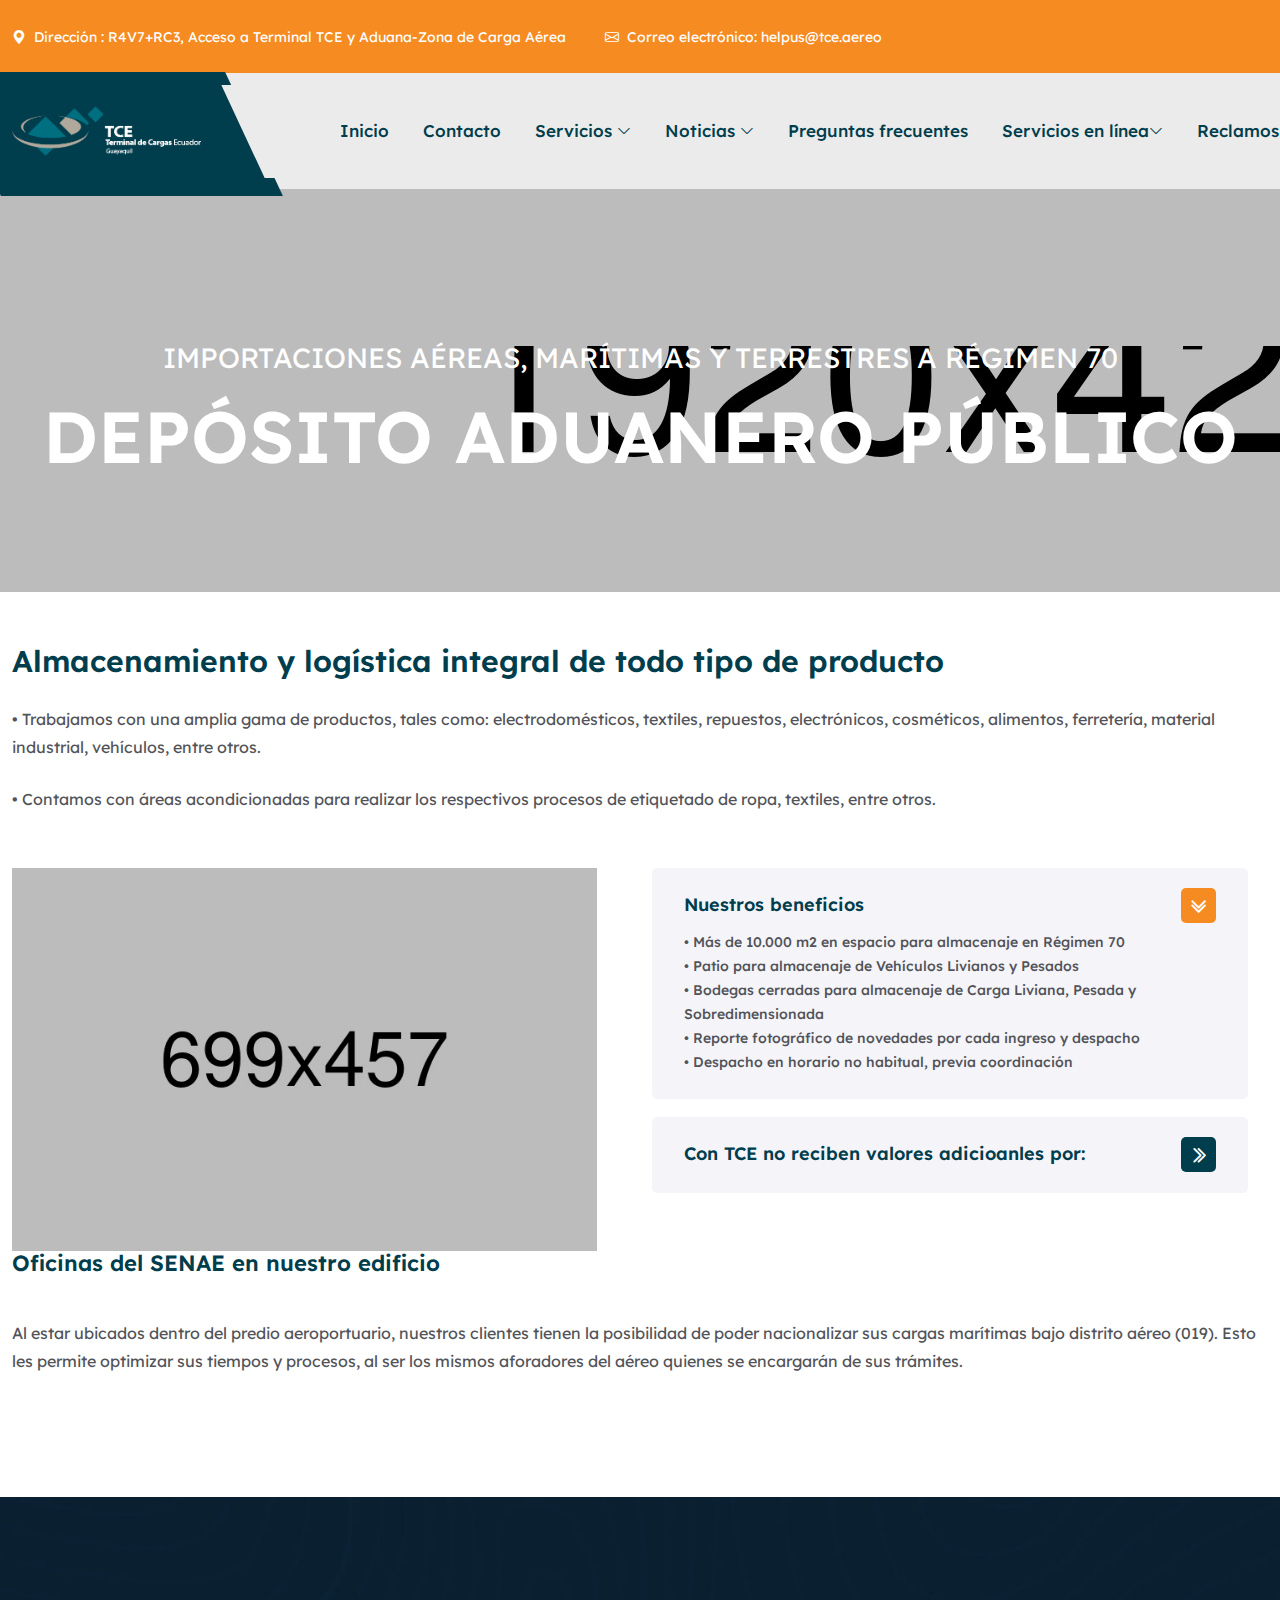
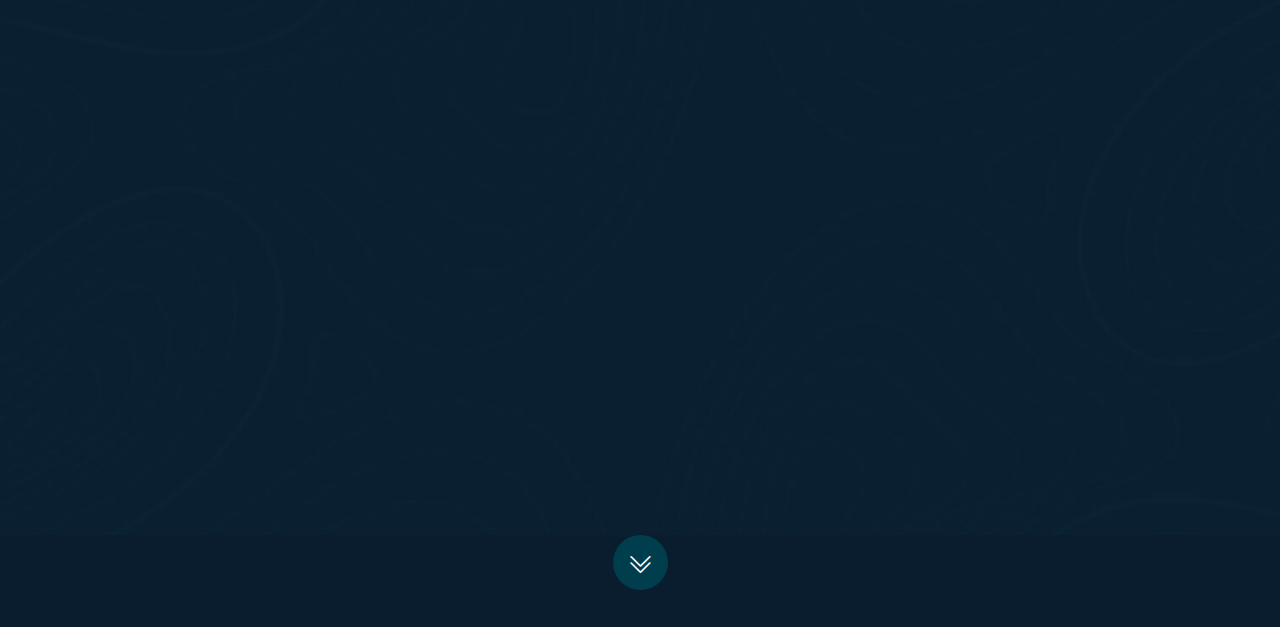
==== commit f26ca879: "logo de footeer" ====
--- a/aduaneroPublico.html
+++ b/aduaneroPublico.html
@@ -325,7 +325,7 @@
             <div class="row">
                 <div class="col-lg-3 col-md-6 wow fadeInUpBig">
                     <div class="st__footer__logo">
-                        <a href="#"> <img src="assets/images/logo/ts_logo.png" alt=""> </a>
+                        <a href="#"> <img src="assets/images/logo/Logo TCE BLANCO.png"" alt=""> </a>
                     </div>
                     <div class="st__footer__text">
                         <p>Feugiat a ligula rutrum luctus primis ultrice nteger congue magna at pretium purus a pretium
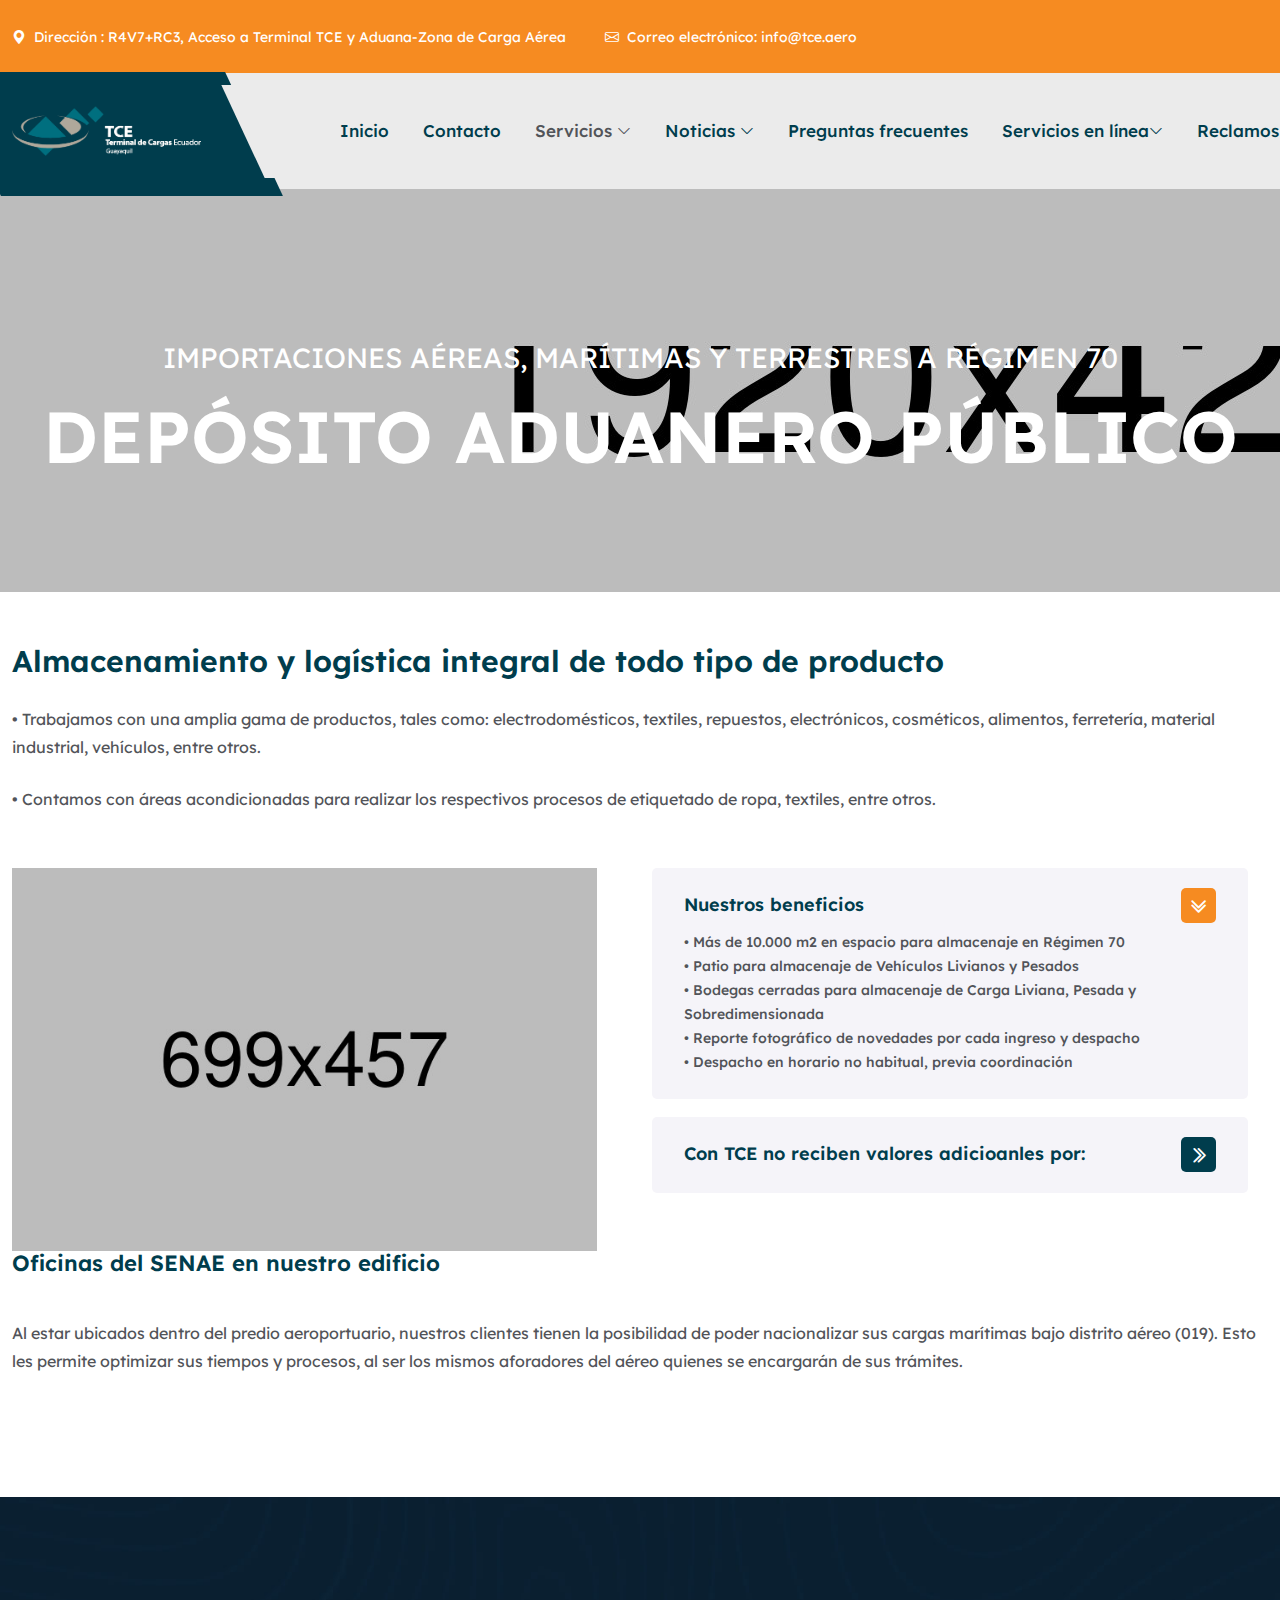
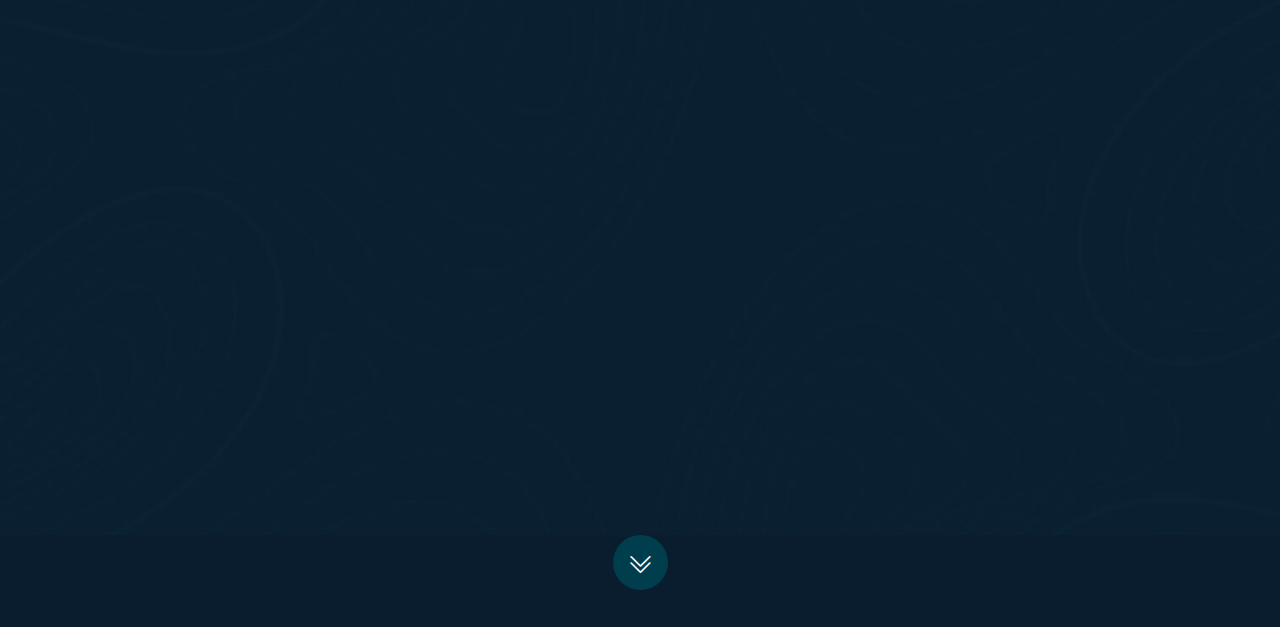
==== commit 0604be67: "Add files via upload" ====
--- a/aduaneroPublico.html
+++ b/aduaneroPublico.html
@@ -1,446 +1,446 @@
-<!DOCTYPE HTML>
-<html lang="en-US">
-
-<head>
-    <meta charset="UTF-8">
-    <meta http-equiv="x-ua-compatible" content="ie=edge">
-    <title> Logistcwr - Project Details</title>
-    <meta name="description" content="">
-    <meta name="viewport" content="width=device-width, initial-scale=1">
-
-    <!-- Favicon -->
-    <link rel="icon" sizes="56x56" href="assets/images/logo/fav-icon.png">
-    <!-- bootstrap CSS -->
-    <link rel="stylesheet" href="assets/css/bootstrap.min.css">
-    <!-- carousel CSS -->
-    <link rel="stylesheet" href="assets/css/owl.carousel.min.css">
-    <!-- Animate Css -->
-    <link rel="stylesheet" href="assets/css/animate.css">
-    <!-- Nice Select CSS -->
-    <link rel="stylesheet" href="assets/css/nice-select.css">
-    <!-- Mobile Menu CSS -->
-    <link rel="stylesheet" href="assets/css/meanmenu.min.css">
-    <!-- theme-default CSS -->
-    <link rel="stylesheet" href="assets/css/template-default.css">
-    <!-- Owl Theme CSS -->
-    <link rel="stylesheet" href="assets/css/owl.theme.default.min.css">
-    <!-- Main Style CSS -->
-    <link rel="stylesheet" href="assets/css/style.css">
-    <!-- Commom Style CSS -->
-    <link rel="stylesheet" href="assets/css/common.css">
-    <!-- venobox CSS -->
-    <link rel="stylesheet" href="venobox/venobox.css">
-    <!-- responsive CSS -->
-    <link rel="stylesheet" href="assets/css/responsive.css">
-    <!-- bootstrap icons -->
-    <link rel="stylesheet" href="https://cdn.jsdelivr.net/npm/bootstrap-icons@1.11.3/font/bootstrap-icons.min.css">
-    <!-- modernizr js -->
-    <script src="assets/js/vendor/modernizr-3.5.0.min.js"></script>
-
-</head>
-
-<body>
-
-<!-- pre loader area start -->
-<div id="loading">
-    <div id="loading-center">
-        <div id="loading-center-absolute">
-            <!-- loading content here -->
-            <div class="preloader__content text-center">
-                <div class="preloader__logo">
-                    <img src="assets/images/logo/Logo TCE BLANCO.png" alt="">
-                </div>
-                <div id="st-loading-bar" class="preloader__bar">
-                    <div id="st-loading-line" class="preloader__bar-inner"></div>
-                </div>
-            </div>
-        </div>
-    </div>
-</div>
-<!-- pre loader area end -->
-
-<!-- Header Top Area -->
-<div class="st-header-top-area">
-    <div class="container container-large">
-        <div class="row">
-            <div class="col-lg-9">
-                <div class="st-header-top-info">
-                    <ul>
-                        <li><a href="#"><i class="bi bi-geo-alt-fill"></i> Dirección : R4V7+RC3, Acceso a Terminal
-                                TCE y Aduana-Zona de Carga Aérea</a></li>
-                        <li><a href="#"> <i class="bi bi-envelope"></i> Correo electrónico: helpus@tce.aereo </a>
-                        </li>
-                        <!-- <li><a href="#"> <i class="bi bi-clock"></i> Atención: 24/7 </a></li> -->
-                    </ul>
-                </div>
-            </div>
-
-            <!-- <div class="col-lg-3">
-                <div class="st-header-top-social">
-                    <span>Siguenos:</span>
-                    <ul>
-                        <li><a href="https://www.facebook.com/TerminalDeCargasEcuador/?locale=es_LA"> <i
-                                    class="bi bi-facebook"></i> </a></li>
-                        <li><a href="#"> <i class="bi bi-twitter"></i> </a></li>
-                        <li><a href="#"> <i class="bi bi-linkedin"></i> </a></li>
-                        <li><a href="#"> <i class="bi bi-instagram"></i> </a></li>
-                    </ul>
-                </div>
-            </div> -->
-        </div>
-    </div>
-</div>
-<!-- Offcanvas area start -->
-<div class="st__offcanvas__area">
-    <div class="offcanvas__wrapper">
-        <div class="offcanvas__content">
-            <div class="offcanvas__top d-flex justify-content-between align-items-center">
-                <div class="offcanvas__logo">
-                    <a href="index.html">
-                        <img src="assets/images/logo/Logo TCE BLANCO.png" alt="logo not found">
-                    </a>
-                </div>
-                <div class="offcanvas__close">
-                    <button class="offcanvas-close-icon animation--flip">
-                        <span class="offcanvas-m-lines">
-                            <span class="offcanvas-m-line line--1"></span><span
-                                class="offcanvas-m-line line--2"></span><span
-                                class="offcanvas-m-line line--3"></span>
-                        </span>
-                    </button>
-                </div>
-            </div>
-            <div class="mobile-menu fix"></div>
-            <div class="offcanvas__social">
-                <h4 class="offcanvas__title mb-20">Subscribe & Follow</h4>
-                <ul class="header-top-socail-menu d-flex">
-                    <li><a href="https://www.facebook.com/TerminalDeCargasEcuador/?locale=es_LA"><i
-                                class="bi bi-facebook"></i></a></li>
-                    <li><a href="https://twitter.com/"><i class="bi bi-twitter"></i></a></li>
-                    <li><a href="https://www.pinterest.com/"><i class="bi bi-pinterest"></i></a></li>
-                    <li><a href="https://vimeo.com/"><i class="bi bi-vimeo"></i></a></li>
-                </ul>
-            </div>
-        </div>
-    </div>
-</div>
-<div class="offcanvas__overlay"></div>
-<!-- Header Area -->
-<header>
-    <div class="st-header-menu-area style2">
-        <div class="header-sticky">
-            <div class="st__logo__overlay"></div>
-            <div class="container container-large">
-                <div class="row align-items-center">
-                    <div class="col-lg-2 col-md-6 col-sm-2">
-                        <div class="st-header-logo">
-                            <a href="index.html"><img src="assets/images/logo/Logo TCE BLANCO.png"
-                                    alt="logo not found"></a>
-                        </div>
-                    </div>
-                    <div class="col-lg-10 col-md-6 col-sm-10">
-                        <div class="st__menu__wrap">
-                            <div class="st__main__menu">
-                                <nav class="main__menu" id="mobile-menu">
-                                    <ul>
-                                        <li><a href="index.html"> Inicio </a>
-                                        </li>
-                                        <li><a href="contact-us.html"> Contacto </a>
-                                        </li>
-                                        <li><a href="service.html"> Servicios <i class="bi bi-chevron-down"></i>
-                                            </a>
-                                            <ul class="sub__menu">
-                                                <li><a href="depositoTemporal.html">Deposito Temporal</a></li>
-                                                <li><a href="aduaneroPublico.html">Depósito Aduanero Público</a>
-                                                </li>
-                                                <li><a href="bodegaSimple.html">Bodega Simple</a></li>
-                                                <li><a href="servicioTransporte.html">Servicio de Transporte</a>
-                                                </li>
-                                            </ul>
-                                        </li>
-                                        <li><a href="noticias.html"> Noticias <i
-                                                    class="bi bi-chevron-down"></i> </a>
-                                            <!-- <ul class="sub__menu">
-                                                <li><a href="blog-standard.html">Blog Standard</a></li>
-                                                <li><a href="blog-standard-dark.html">Blog Standard Dark</a></li>
-                                                <li><a href="blog-details.html">Blog Details</a></li>
-                                            </ul> -->
-                                        </li>
-                                        <li><a href="faq.html"> Preguntas frecuentes
-                                            </a>
-                                        </li>
-                                        <li><a href="faq.html"> Servicios en línea<i
-                                            class="bi bi-chevron-down"></i> </a>
-                                            <ul class="sub__menu">
-                                                <li><a href="cotizador.html">Cotizador</a></li>
-                                                <li><a target="_blank" href="https://nissiware-tms-0089c9b5ec02.herokuapp.com/login">Portal de Servicios</a></li>
-                                            </ul>
-                                        </li>
-                                        <li><a href="faq.html">Reclamos
-                                            </a>
-                                        </li>
-                                    </ul>
-                                </nav>
-                            </div>
-                            <!-- <div class="st__header__right">
-                                <div class="st-contact-meta">
-                                    <div class="st__contact__meta__inner">
-                                        <div class="st-contact-icon">
-                                            <a href="tel:+562015550124"> <i class="bi bi-telephone"></i> </a>
-                                        </div>
-                                        <div class="st-contact-content">
-                                            <span>Emergencia</span>
-                                            +593 975 524 236
-                                        </div>
-                                    </div>
-                                </div> -->
-                            <div class="st__header__hamburger">
-                                <div class="sidebar__toggle">
-                                    <a class="bar-icon" href="javascript:void(0)">
-                                        <span></span>
-                                        <span></span>
-                                        <span></span>
-                                    </a>
-                                </div>
-                            </div>
-                        </div>
-                    </div>
-                </div>
-            </div>
-        </div>
-    </div>
-    </div>
-</header>
-<!-- ST Slider Area -->
-    <!-- ST Breadcumb Area -->
-    <div class="st-breadcumb-area pt-150" style="background: url(assets/images/breadcumb/breadcumb.jpg) no-repeat;">
-        <div class="container">
-            <div class="row">
-                <div class="col-lg-12">
-                    <div class="breadcumb__top__content text-center wow fadeInUpBig">
-                        <span> IMPORTACIONES AÉREAS, MARÍTIMAS Y TERRESTRES A RÉGIMEN 70</span>
-                        <h2> DEPÓSITO ADUANERO PÚBLICO</h2>
-                    </div>
-                    <div class="breadcumb__links">
-                        <!-- <ul>
-						<li><a href="index.html">Home</a></li>
-						<li><a href="#"> / </a></li>
-						<li><a href="#">Project Details</a></li>
-					</ul> -->
-                    </div>
-                </div>
-            </div>
-        </div>
-    </div>
-    <!-- ST Project Details -->
-    <div class="st-project-details pb-100">
-        <div class="container">
-            <div class="row">
-                <div class="col-lg-12">
-                    <!-- <div class="project__details__thumb">
-					<img src="assets/images/project/project-details.jpg" alt="">
-				</div> -->
-                    <div class="project__details__content">
-                        <h2> Almacenamiento y logística integral de todo tipo de producto </h2>
-                        <p class="desc-1">
-                            • Trabajamos con una amplia gama de productos, tales como:
-                            electrodomésticos, textiles, repuestos, electrónicos, cosméticos,
-                            alimentos, ferretería, material industrial, vehículos, entre otros.
-                        </p>
-                        <p class="desc-2">
-                            • Contamos con áreas acondicionadas para realizar los respectivos
-                            procesos de etiquetado de ropa, textiles, entre otros.
-                        </p>
-                    </div>
-                    <div class="row">
-                        <div class="col-lg-6">
-                            <div class="project__thumb2">
-                                <img src="assets/images/project/project-details2.jpg" alt="">
-                            </div>
-                        </div>
-                        <!-- <div class="col-lg-6">
-							<div class="service__details__content1">
-								<h3>Nuestros beneficios</h3>
-								<ul>
-									<li> Más de 10.000 m2 en espacio para almacenaje en Régimen 70 </li>
-									<li> Patio para almacenaje de Vehículos Livianos y Pesados </li>
-									<li> Bodegas cerradas para almacenaje de Carga Liviana, Pesada y Sobredimensionada</li>
-									<li> Reporte fotográfico de novedades por cada ingreso y despacho </li>
-									<li> Despacho en horario no habitual, previa coordinación </li>
-								</ul>
-                                <h3>Con TCE no reciben valores adicioanles por:</h3>
-								<ul>
-									<li> Despachos o nacionalizaciones parciales </li>
-									<li> Uso de espacio para etiquetado INEN o Fiscal </li>
-									<li> Emisión de facturas informativas </li>
-									<li> Movimineto interno de carga </li>
-								</ul>
-							</div>
-						</div> -->
-
-
-
-
-
-                        <div class="col-lg-6">
-                            <div class="project-details-accordion">
-                                <ul class="my-accordion">
-                                    <li>
-                                        <h2> Nuestros beneficios</h2>
-                                        <p>
-                                            • Más de 10.000 m2 en espacio para almacenaje en Régimen 70<br>
-                                            • Patio para almacenaje de Vehículos Livianos y Pesados <br>
-                                            • Bodegas cerradas para almacenaje de Carga Liviana, Pesada y
-                                            Sobredimensionada <br>
-                                            • Reporte fotográfico de novedades por cada ingreso y despacho <br>
-                                            • Despacho en horario no habitual, previa coordinación </p>
-                                    <li>
-                                        <h2> Con TCE no reciben valores adicioanles por:</h2>
-                                        <p>
-                                            • Despachos o nacionalizaciones parciales <br>
-                                            • Uso de espacio para etiquetado INEN o Fiscal <br>
-                                            • Emisión de facturas informativas<br>
-                                            • Movimineto interno de carga </p>
-                                    </li>
-                                </ul>
-                            </div>
-                        </div>
-                    </div>
-                    <h3>Oficinas del SENAE en nuestro edificio</h3>
-                    <p class="desc-3">
-                        Al estar ubicados dentro del predio aeroportuario, nuestros
-                        clientes tienen la posibilidad de poder nacionalizar sus cargas
-                        marítimas bajo distrito aéreo (019). Esto les permite optimizar
-                        sus tiempos y procesos, al ser los mismos aforadores del aéreo
-                        quienes se encargarán de sus trámites.
-                    </p>
-                </div>
-            </div>
-        </div>
-    </div>
-    <!-- ST Footer Area -->
-    <div class="st-footer-area pt-120 pb-100"
-        style="background-image: url(assets/images/footer/bg2.jpg);background-position: center center;background-size: cover;background-repeat: no-repeat;">
-        <div class="container">
-            <div class="row">
-                <div class="col-lg-3 col-md-6 wow fadeInUpBig">
-                    <div class="st__footer__logo">
-                        <a href="#"> <img src="assets/images/logo/Logo TCE BLANCO.png"" alt=""> </a>
-                    </div>
-                    <div class="st__footer__text">
-                        <p>Feugiat a ligula rutrum luctus primis ultrice nteger congue magna at pretium purus a pretium
-                            ligula rutrum and luctus</p>
-                    </div>
-                    <div class="st__social__icon">
-                        <h2>Social Info</h2>
-                        <a href="#"> <i class="bi bi-facebook"></i> </a>
-                        <a href="#"> <i class="bi bi-twitter"></i> </a>
-                        <a href="#"> <i class="bi bi-pinterest"></i> </a>
-                        <a href="#"> <i class="bi bi-instagram"></i> </a>
-                    </div>
-                </div>
-                <div class="col-lg-3 col-md-6 wow fadeInUpBig">
-                    <div class="st__footer__title">
-                        <h2> Industry Sectors </h2>
-                    </div>
-                    <div class="st__footer__link">
-                        <a href="#"> Our Team </a>
-                        <a href="#"> How It Works </a>
-                        <a href="#"> Office Create </a>
-                        <a href="#"> Residencial Explore </a>
-                        <a href="#"> Terms & Service </a>
-                    </div>
-                </div>
-                <div class="col-lg-3 col-md-6 wow fadeInUpBig">
-                    <div class="st__footer__title">
-                        <h2> Get In Touch </h2>
-                    </div>
-                    <div class="st__footer__link">
-                        <a href="#"> Valentin, Street Road 24, New York, <br> USA - 67452 </a>
-                        <a href="#"> +02 574 - 328 - 301 </a>
-                        <a href="#"> Blog Classic </a>
-                        <a href="#"> Example@gmail.com </a>
-                    </div>
-                </div>
-                <div class="col-lg-3 col-md-6 wow fadeInUpBig">
-                    <div class="right__all__content">
-                        <div class="st__footer__title">
-                            <h2> Our Projects </h2>
-                        </div>
-                        <div class="st__footer__grid">
-                            <ul>
-                                <li><img src="assets/images/footer/p1.png" alt=""></li>
-                                <li><img src="assets/images/footer/p2.png" alt=""></li>
-                                <li><img src="assets/images/footer/p3.png" alt=""></li>
-                                <li><img src="assets/images/footer/p4.png" alt=""></li>
-                                <li><img src="assets/images/footer/p5.png" alt=""></li>
-                                <li><img src="assets/images/footer/p6.png" alt=""></li>
-                            </ul>
-                        </div>
-                    </div>
-                </div>
-            </div>
-        </div>
-    </div>
-    <!-- Footer Coypright Area -->
-    <div class="st-footer-copyright-area" style="background-color: #0a1d2e;">
-        <div class="container">
-            <div class="row">
-                <div class="col-lg-6 col-md-12 wow fadeInUpBig">
-                    <div class="st__footer__copyright text-left">
-                        <span> © Copyrights 2024 <a href="#"> sTheme-IT </a> All rights reserved. </span>
-                    </div>
-                </div>
-                <div class="col-lg-6 col-md-12 wow fadeInUpBig">
-                    <div class="st__footer__copyright__link text-end">
-                        <ul>
-                            <li><a href="#"> Terms </a></li>
-                            <li><a href="#"> Privacy </a></li>
-                            <li><a href="#"> License </a></li>
-                            <li><a href="#"> Privacy Policy </a></li>
-                        </ul>
-                    </div>
-                </div>
-            </div>
-        </div>
-        <div class="footer__scroll">
-            <a href="#"> <i class="bi bi-chevron-double-down"></i> </a>
-        </div>
-    </div>
-    <!-- Back to top-->
-    <div class="prgoress_scrollup">
-        <svg class="progress-circle svg-content" width="100%" height="100%" viewBox="-1 -1 102 102">
-            <path d="M50,1 a49,49 0 0,1 0,98 a49,49 0 0,1 0,-98" />
-        </svg>
-    </div>
-
-
-
-    <!-- jquery js -->
-    <script src="assets/js/vendor/jquery-3.6.2.min.js"></script>
-    <!-- bootstrap js -->
-    <script src="assets/js/bootstrap.min.js"></script>
-    <!-- Nice Select -->
-    <script src="assets/js/nice-select.js"></script>
-    <!-- Progress Bar JS -->
-    <script src="assets/js/jquery.appear.js"></script>
-    <!-- carousel js -->
-    <script src="assets/js/owl.carousel.min.js"></script>
-    <!-- counterup js -->
-    <script src="assets/js/jquery.counterup.min.js"></script>
-    <!-- waypoints js -->
-    <script src="assets/js/waypoints.min.js"></script>
-    <!-- Wow Js -->
-    <script src="assets/js/wow.min.js"></script>
-    <!-- Mobile Menu Js -->
-    <script src="assets/js/jquery.meanmenu.js"></script>
-    <!-- venobox js -->
-    <script src="venobox/venobox.js"></script>
-    <!-- venobox min js -->
-    <script src="venobox/venobox.min.js"></script>
-    <!-- theme js -->
-    <script src="assets/js/theme.js"></script>
-
-</body>
-
+<!DOCTYPE HTML>
+<html lang="en-US">
+
+<head>
+    <meta charset="UTF-8">
+    <meta http-equiv="x-ua-compatible" content="ie=edge">
+    <title> Logistcwr - Project Details</title>
+    <meta name="description" content="">
+    <meta name="viewport" content="width=device-width, initial-scale=1">
+
+    <!-- Favicon -->
+    <link rel="icon" sizes="56x56" href="assets/images/logo/fav-icon.png">
+    <!-- bootstrap CSS -->
+    <link rel="stylesheet" href="assets/css/bootstrap.min.css">
+    <!-- carousel CSS -->
+    <link rel="stylesheet" href="assets/css/owl.carousel.min.css">
+    <!-- Animate Css -->
+    <link rel="stylesheet" href="assets/css/animate.css">
+    <!-- Nice Select CSS -->
+    <link rel="stylesheet" href="assets/css/nice-select.css">
+    <!-- Mobile Menu CSS -->
+    <link rel="stylesheet" href="assets/css/meanmenu.min.css">
+    <!-- theme-default CSS -->
+    <link rel="stylesheet" href="assets/css/template-default.css">
+    <!-- Owl Theme CSS -->
+    <link rel="stylesheet" href="assets/css/owl.theme.default.min.css">
+    <!-- Main Style CSS -->
+    <link rel="stylesheet" href="assets/css/style.css">
+    <!-- Commom Style CSS -->
+    <link rel="stylesheet" href="assets/css/common.css">
+    <!-- venobox CSS -->
+    <link rel="stylesheet" href="venobox/venobox.css">
+    <!-- responsive CSS -->
+    <link rel="stylesheet" href="assets/css/responsive.css">
+    <!-- bootstrap icons -->
+    <link rel="stylesheet" href="https://cdn.jsdelivr.net/npm/bootstrap-icons@1.11.3/font/bootstrap-icons.min.css">
+    <!-- modernizr js -->
+    <script src="assets/js/vendor/modernizr-3.5.0.min.js"></script>
+
+</head>
+
+<body>
+
+<!-- pre loader area start -->
+<div id="loading">
+    <div id="loading-center">
+        <div id="loading-center-absolute">
+            <!-- loading content here -->
+            <div class="preloader__content text-center">
+                <div class="preloader__logo">
+                    <img src="assets/images/logo/Logo TCE BLANCO.png" alt="">
+                </div>
+                <div id="st-loading-bar" class="preloader__bar">
+                    <div id="st-loading-line" class="preloader__bar-inner"></div>
+                </div>
+            </div>
+        </div>
+    </div>
+</div>
+<!-- pre loader area end -->
+
+<!-- Header Top Area -->
+<div class="st-header-top-area">
+    <div class="container container-large">
+        <div class="row">
+            <div class="col-lg-9">
+                <div class="st-header-top-info">
+                    <ul>
+                        <li><a href="#"><i class="bi bi-geo-alt-fill"></i> Dirección : R4V7+RC3, Acceso a Terminal
+                                TCE y Aduana-Zona de Carga Aérea</a></li>
+                        <li><a href="#"> <i class="bi bi-envelope"></i> Correo electrónico: info@tce.aero </a>
+                        </li>
+                        <!-- <li><a href="#"> <i class="bi bi-clock"></i> Atención: 24/7 </a></li> -->
+                    </ul>
+                </div>
+            </div>
+
+            <!-- <div class="col-lg-3">
+                <div class="st-header-top-social">
+                    <span>Siguenos:</span>
+                    <ul>
+                        <li><a href="https://www.facebook.com/TerminalDeCargasEcuador/?locale=es_LA"> <i
+                                    class="bi bi-facebook"></i> </a></li>
+                        <li><a href="#"> <i class="bi bi-twitter"></i> </a></li>
+                        <li><a href="#"> <i class="bi bi-linkedin"></i> </a></li>
+                        <li><a href="#"> <i class="bi bi-instagram"></i> </a></li>
+                    </ul>
+                </div>
+            </div> -->
+        </div>
+    </div>
+</div>
+<!-- Offcanvas area start -->
+<div class="st__offcanvas__area">
+    <div class="offcanvas__wrapper">
+        <div class="offcanvas__content">
+            <div class="offcanvas__top d-flex justify-content-between align-items-center">
+                <div class="offcanvas__logo">
+                    <a href="index.html">
+                        <img src="assets/images/logo/Logo TCE BLANCO.png" alt="logo not found">
+                    </a>
+                </div>
+                <div class="offcanvas__close">
+                    <button class="offcanvas-close-icon animation--flip">
+                        <span class="offcanvas-m-lines">
+                            <span class="offcanvas-m-line line--1"></span><span
+                                class="offcanvas-m-line line--2"></span><span
+                                class="offcanvas-m-line line--3"></span>
+                        </span>
+                    </button>
+                </div>
+            </div>
+            <div class="mobile-menu fix"></div>
+            <div class="offcanvas__social">
+                <h4 class="offcanvas__title mb-20">Subscribe & Follow</h4>
+                <ul class="header-top-socail-menu d-flex">
+                    <li><a href="https://www.facebook.com/TerminalDeCargasEcuador/?locale=es_LA"><i
+                                class="bi bi-facebook"></i></a></li>
+                    <li><a href="https://twitter.com/"><i class="bi bi-twitter"></i></a></li>
+                    <li><a href="https://www.pinterest.com/"><i class="bi bi-pinterest"></i></a></li>
+                    <li><a href="https://vimeo.com/"><i class="bi bi-vimeo"></i></a></li>
+                </ul>
+            </div>
+        </div>
+    </div>
+</div>
+<div class="offcanvas__overlay"></div>
+<!-- Header Area -->
+<header>
+    <div class="st-header-menu-area style2">
+        <div class="header-sticky">
+            <div class="st__logo__overlay"></div>
+            <div class="container container-large">
+                <div class="row align-items-center">
+                    <div class="col-lg-2 col-md-6 col-sm-2">
+                        <div class="st-header-logo">
+                            <a href="index.html"><img src="assets/images/logo/Logo TCE BLANCO.png"
+                                    alt="logo not found"></a>
+                        </div>
+                    </div>
+                    <div class="col-lg-10 col-md-6 col-sm-10">
+                        <div class="st__menu__wrap">
+                            <div class="st__main__menu">
+                                <nav class="main__menu" id="mobile-menu">
+                                    <ul>
+                                        <li><a href="index.html"> Inicio </a>
+                                        </li>
+                                        <li><a href="contact-us.html"> Contacto </a>
+                                        </li>
+                                        <li><a> Servicios <i class="bi bi-chevron-down"></i>
+                                            </a>
+                                            <ul class="sub__menu">
+                                                <li><a href="depositoTemporal.html">Deposito Temporal</a></li>
+                                                <li><a href="aduaneroPublico.html">Depósito Aduanero Público</a>
+                                                </li>
+                                                <li><a href="bodegaSimple.html">Bodega Simple</a></li>
+                                                <li><a href="servicioTransporte.html">Servicio de Transporte</a>
+                                                </li>
+                                            </ul>
+                                        </li>
+                                        <li><a href="noticias.html"> Noticias <i
+                                                    class="bi bi-chevron-down"></i> </a>
+                                            <!-- <ul class="sub__menu">
+                                                <li><a href="blog-standard.html">Blog Standard</a></li>
+                                                <li><a href="blog-standard-dark.html">Blog Standard Dark</a></li>
+                                                <li><a href="blog-details.html">Blog Details</a></li>
+                                            </ul> -->
+                                        </li>
+                                        <li><a href="faq.html"> Preguntas frecuentes
+                                            </a>
+                                        </li>
+                                        <li><a href="faq.html"> Servicios en línea<i
+                                            class="bi bi-chevron-down"></i> </a>
+                                            <ul class="sub__menu">
+                                                <li><a href="cotizador.html">Cotizador</a></li>
+                                                <li><a target="_blank" href="https://nissiware-tms-0089c9b5ec02.herokuapp.com/login">Portal de Servicios</a></li>
+                                            </ul>
+                                        </li>
+                                        <li><a href="faq.html">Reclamos
+                                            </a>
+                                        </li>
+                                    </ul>
+                                </nav>
+                            </div>
+                            <!-- <div class="st__header__right">
+                                <div class="st-contact-meta">
+                                    <div class="st__contact__meta__inner">
+                                        <div class="st-contact-icon">
+                                            <a href="tel:+562015550124"> <i class="bi bi-telephone"></i> </a>
+                                        </div>
+                                        <div class="st-contact-content">
+                                            <span>Emergencia</span>
+                                            +593 975 524 236
+                                        </div>
+                                    </div>
+                                </div> -->
+                            <div class="st__header__hamburger">
+                                <div class="sidebar__toggle">
+                                    <a class="bar-icon" href="javascript:void(0)">
+                                        <span></span>
+                                        <span></span>
+                                        <span></span>
+                                    </a>
+                                </div>
+                            </div>
+                        </div>
+                    </div>
+                </div>
+            </div>
+        </div>
+    </div>
+    </div>
+</header>
+<!-- ST Slider Area -->
+    <!-- ST Breadcumb Area -->
+    <div class="st-breadcumb-area pt-150" style="background: url(assets/images/breadcumb/breadcumb.jpg) no-repeat;">
+        <div class="container">
+            <div class="row">
+                <div class="col-lg-12">
+                    <div class="breadcumb__top__content text-center wow fadeInUpBig">
+                        <span> IMPORTACIONES AÉREAS, MARÍTIMAS Y TERRESTRES A RÉGIMEN 70</span>
+                        <h2> DEPÓSITO ADUANERO PÚBLICO</h2>
+                    </div>
+                    <div class="breadcumb__links">
+                        <!-- <ul>
+						<li><a href="index.html">Home</a></li>
+						<li><a href="#"> / </a></li>
+						<li><a href="#">Project Details</a></li>
+					</ul> -->
+                    </div>
+                </div>
+            </div>
+        </div>
+    </div>
+    <!-- ST Project Details -->
+    <div class="st-project-details pb-100">
+        <div class="container">
+            <div class="row">
+                <div class="col-lg-12">
+                    <!-- <div class="project__details__thumb">
+					<img src="assets/images/project/project-details.jpg" alt="">
+				</div> -->
+                    <div class="project__details__content">
+                        <h2> Almacenamiento y logística integral de todo tipo de producto </h2>
+                        <p class="desc-1">
+                            • Trabajamos con una amplia gama de productos, tales como:
+                            electrodomésticos, textiles, repuestos, electrónicos, cosméticos,
+                            alimentos, ferretería, material industrial, vehículos, entre otros.
+                        </p>
+                        <p class="desc-2">
+                            • Contamos con áreas acondicionadas para realizar los respectivos
+                            procesos de etiquetado de ropa, textiles, entre otros.
+                        </p>
+                    </div>
+                    <div class="row">
+                        <div class="col-lg-6">
+                            <div class="project__thumb2">
+                                <img src="assets/images/project/project-details2.jpg" alt="">
+                            </div>
+                        </div>
+                        <!-- <div class="col-lg-6">
+							<div class="service__details__content1">
+								<h3>Nuestros beneficios</h3>
+								<ul>
+									<li> Más de 10.000 m2 en espacio para almacenaje en Régimen 70 </li>
+									<li> Patio para almacenaje de Vehículos Livianos y Pesados </li>
+									<li> Bodegas cerradas para almacenaje de Carga Liviana, Pesada y Sobredimensionada</li>
+									<li> Reporte fotográfico de novedades por cada ingreso y despacho </li>
+									<li> Despacho en horario no habitual, previa coordinación </li>
+								</ul>
+                                <h3>Con TCE no reciben valores adicioanles por:</h3>
+								<ul>
+									<li> Despachos o nacionalizaciones parciales </li>
+									<li> Uso de espacio para etiquetado INEN o Fiscal </li>
+									<li> Emisión de facturas informativas </li>
+									<li> Movimineto interno de carga </li>
+								</ul>
+							</div>
+						</div> -->
+
+
+
+
+
+                        <div class="col-lg-6">
+                            <div class="project-details-accordion">
+                                <ul class="my-accordion">
+                                    <li>
+                                        <h2> Nuestros beneficios</h2>
+                                        <p>
+                                            • Más de 10.000 m2 en espacio para almacenaje en Régimen 70<br>
+                                            • Patio para almacenaje de Vehículos Livianos y Pesados <br>
+                                            • Bodegas cerradas para almacenaje de Carga Liviana, Pesada y
+                                            Sobredimensionada <br>
+                                            • Reporte fotográfico de novedades por cada ingreso y despacho <br>
+                                            • Despacho en horario no habitual, previa coordinación </p>
+                                    <li>
+                                        <h2> Con TCE no reciben valores adicioanles por:</h2>
+                                        <p>
+                                            • Despachos o nacionalizaciones parciales <br>
+                                            • Uso de espacio para etiquetado INEN o Fiscal <br>
+                                            • Emisión de facturas informativas<br>
+                                            • Movimineto interno de carga </p>
+                                    </li>
+                                </ul>
+                            </div>
+                        </div>
+                    </div>
+                    <h3>Oficinas del SENAE en nuestro edificio</h3>
+                    <p class="desc-3">
+                        Al estar ubicados dentro del predio aeroportuario, nuestros
+                        clientes tienen la posibilidad de poder nacionalizar sus cargas
+                        marítimas bajo distrito aéreo (019). Esto les permite optimizar
+                        sus tiempos y procesos, al ser los mismos aforadores del aéreo
+                        quienes se encargarán de sus trámites.
+                    </p>
+                </div>
+            </div>
+        </div>
+    </div>
+    <!-- ST Footer Area -->
+    <div class="st-footer-area pt-120 pb-100"
+        style="background-image: url(assets/images/footer/bg2.jpg);background-position: center center;background-size: cover;background-repeat: no-repeat;">
+        <div class="container">
+            <div class="row">
+                <div class="col-lg-3 col-md-6 wow fadeInUpBig">
+                    <div class="st__footer__logo">
+                        <a href="#"> <img src="assets/images/logo/Logo TCE BLANCO.png"" alt=""> </a>
+                    </div>
+                    <div class="st__footer__text">
+                        <p>Feugiat a ligula rutrum luctus primis ultrice nteger congue magna at pretium purus a pretium
+                            ligula rutrum and luctus</p>
+                    </div>
+                    <div class="st__social__icon">
+                        <h2>Social Info</h2>
+                        <a href="#"> <i class="bi bi-facebook"></i> </a>
+                        <a href="#"> <i class="bi bi-twitter"></i> </a>
+                        <a href="#"> <i class="bi bi-pinterest"></i> </a>
+                        <a href="#"> <i class="bi bi-instagram"></i> </a>
+                    </div>
+                </div>
+                <div class="col-lg-3 col-md-6 wow fadeInUpBig">
+                    <div class="st__footer__title">
+                        <h2> Industry Sectors </h2>
+                    </div>
+                    <div class="st__footer__link">
+                        <a href="#"> Our Team </a>
+                        <a href="#"> How It Works </a>
+                        <a href="#"> Office Create </a>
+                        <a href="#"> Residencial Explore </a>
+                        <a href="#"> Terms & Service </a>
+                    </div>
+                </div>
+                <div class="col-lg-3 col-md-6 wow fadeInUpBig">
+                    <div class="st__footer__title">
+                        <h2> Get In Touch </h2>
+                    </div>
+                    <div class="st__footer__link">
+                        <a href="#"> Valentin, Street Road 24, New York, <br> USA - 67452 </a>
+                        <a href="#"> +02 574 - 328 - 301 </a>
+                        <a href="#"> Blog Classic </a>
+                        <a href="#"> Example@gmail.com </a>
+                    </div>
+                </div>
+                <div class="col-lg-3 col-md-6 wow fadeInUpBig">
+                    <div class="right__all__content">
+                        <div class="st__footer__title">
+                            <h2> Our Projects </h2>
+                        </div>
+                        <div class="st__footer__grid">
+                            <ul>
+                                <li><img src="assets/images/footer/p1.png" alt=""></li>
+                                <li><img src="assets/images/footer/p2.png" alt=""></li>
+                                <li><img src="assets/images/footer/p3.png" alt=""></li>
+                                <li><img src="assets/images/footer/p4.png" alt=""></li>
+                                <li><img src="assets/images/footer/p5.png" alt=""></li>
+                                <li><img src="assets/images/footer/p6.png" alt=""></li>
+                            </ul>
+                        </div>
+                    </div>
+                </div>
+            </div>
+        </div>
+    </div>
+    <!-- Footer Coypright Area -->
+    <div class="st-footer-copyright-area" style="background-color: #0a1d2e;">
+        <div class="container">
+            <div class="row">
+                <div class="col-lg-6 col-md-12 wow fadeInUpBig">
+                    <div class="st__footer__copyright text-left">
+                        <span> © Copyrights 2024 <a href="#"> sTheme-IT </a> All rights reserved. </span>
+                    </div>
+                </div>
+                <div class="col-lg-6 col-md-12 wow fadeInUpBig">
+                    <div class="st__footer__copyright__link text-end">
+                        <ul>
+                            <li><a href="#"> Terms </a></li>
+                            <li><a href="#"> Privacy </a></li>
+                            <li><a href="#"> License </a></li>
+                            <li><a href="#"> Privacy Policy </a></li>
+                        </ul>
+                    </div>
+                </div>
+            </div>
+        </div>
+        <div class="footer__scroll">
+            <a href="#"> <i class="bi bi-chevron-double-down"></i> </a>
+        </div>
+    </div>
+    <!-- Back to top-->
+    <div class="prgoress_scrollup">
+        <svg class="progress-circle svg-content" width="100%" height="100%" viewBox="-1 -1 102 102">
+            <path d="M50,1 a49,49 0 0,1 0,98 a49,49 0 0,1 0,-98" />
+        </svg>
+    </div>
+
+
+
+    <!-- jquery js -->
+    <script src="assets/js/vendor/jquery-3.6.2.min.js"></script>
+    <!-- bootstrap js -->
+    <script src="assets/js/bootstrap.min.js"></script>
+    <!-- Nice Select -->
+    <script src="assets/js/nice-select.js"></script>
+    <!-- Progress Bar JS -->
+    <script src="assets/js/jquery.appear.js"></script>
+    <!-- carousel js -->
+    <script src="assets/js/owl.carousel.min.js"></script>
+    <!-- counterup js -->
+    <script src="assets/js/jquery.counterup.min.js"></script>
+    <!-- waypoints js -->
+    <script src="assets/js/waypoints.min.js"></script>
+    <!-- Wow Js -->
+    <script src="assets/js/wow.min.js"></script>
+    <!-- Mobile Menu Js -->
+    <script src="assets/js/jquery.meanmenu.js"></script>
+    <!-- venobox js -->
+    <script src="venobox/venobox.js"></script>
+    <!-- venobox min js -->
+    <script src="venobox/venobox.min.js"></script>
+    <!-- theme js -->
+    <script src="assets/js/theme.js"></script>
+
+</body>
+
 </html>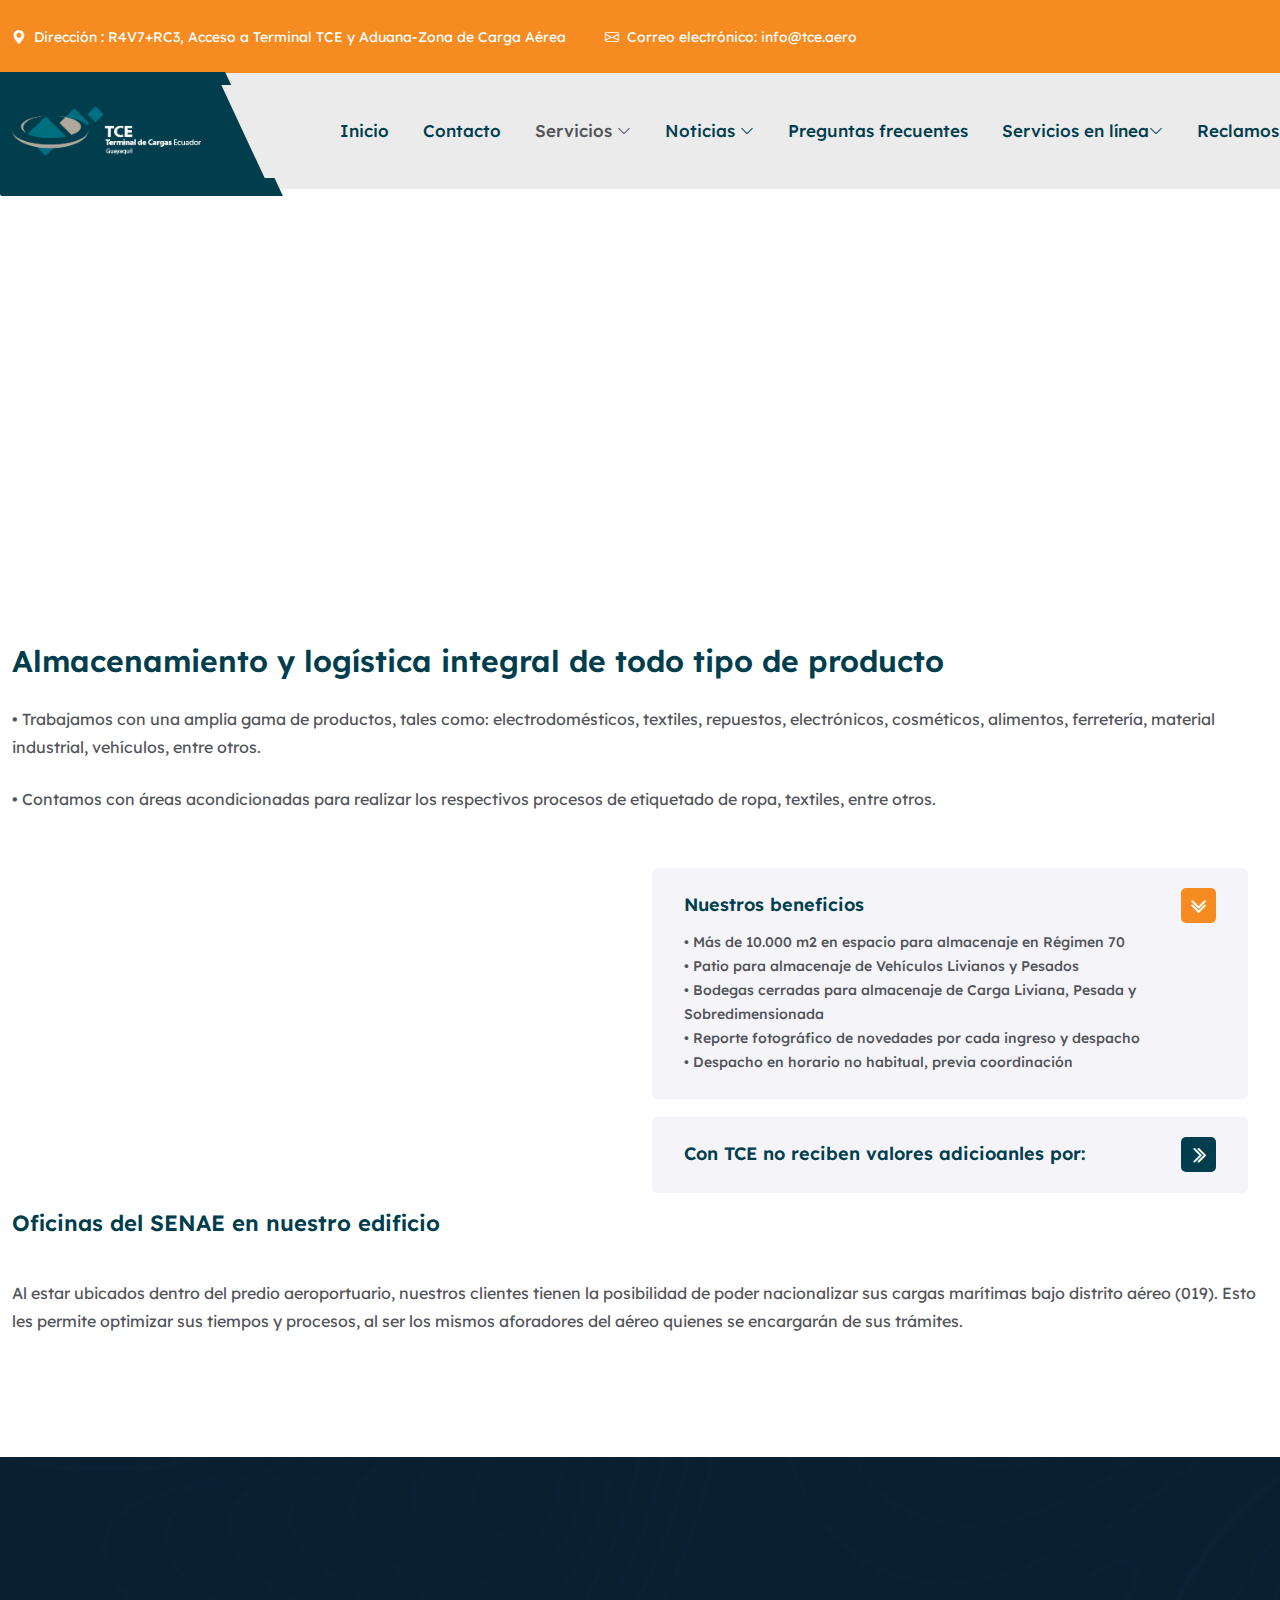
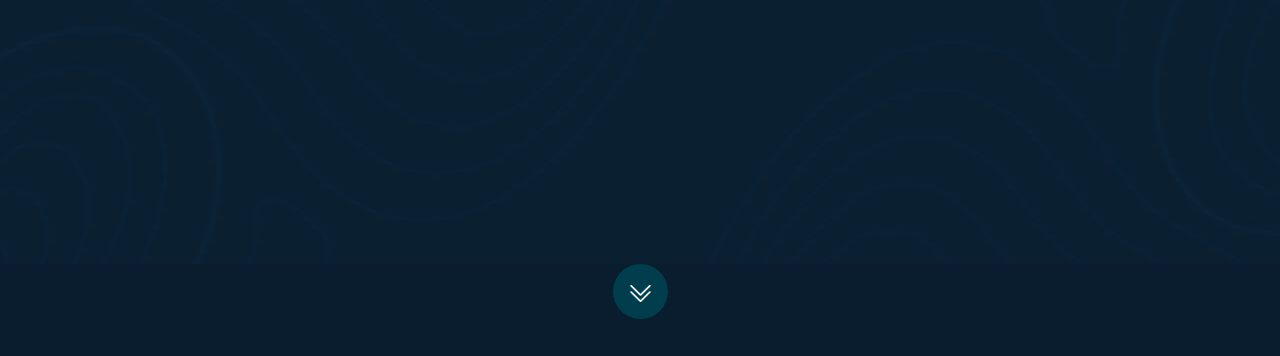
==== commit 14dbb82d: "Add files via upload" ====
--- a/aduaneroPublico.html
+++ b/aduaneroPublico.html
@@ -176,7 +176,7 @@
                                                 <li><a target="_blank" href="https://nissiware-tms-0089c9b5ec02.herokuapp.com/login">Portal de Servicios</a></li>
                                             </ul>
                                         </li>
-                                        <li><a href="faq.html">Reclamos
+                                        <li><a href="reclamo.html">Reclamos
                                             </a>
                                         </li>
                                     </ul>
@@ -213,7 +213,7 @@
 </header>
 <!-- ST Slider Area -->
     <!-- ST Breadcumb Area -->
-    <div class="st-breadcumb-area pt-150" style="background: url(assets/images/breadcumb/breadcumb.jpg) no-repeat;">
+    <div class="st-breadcumb-area pt-150" style="background: url(assets/images/breadcumb/deposito_aduanero_publico_portada.png) no-repeat;">
         <div class="container">
             <div class="row">
                 <div class="col-lg-12">
@@ -255,7 +255,7 @@
                     <div class="row">
                         <div class="col-lg-6">
                             <div class="project__thumb2">
-                                <img src="assets/images/project/project-details2.jpg" alt="">
+                                <img src="assets/images/project/deposito_aduanero_publico2.png" alt="">
                             </div>
                         </div>
                         <!-- <div class="col-lg-6">
@@ -318,102 +318,82 @@
             </div>
         </div>
     </div>
-    <!-- ST Footer Area -->
-    <div class="st-footer-area pt-120 pb-100"
-        style="background-image: url(assets/images/footer/bg2.jpg);background-position: center center;background-size: cover;background-repeat: no-repeat;">
-        <div class="container">
-            <div class="row">
-                <div class="col-lg-3 col-md-6 wow fadeInUpBig">
-                    <div class="st__footer__logo">
-                        <a href="#"> <img src="assets/images/logo/Logo TCE BLANCO.png"" alt=""> </a>
-                    </div>
-                    <div class="st__footer__text">
-                        <p>Feugiat a ligula rutrum luctus primis ultrice nteger congue magna at pretium purus a pretium
-                            ligula rutrum and luctus</p>
-                    </div>
-                    <div class="st__social__icon">
-                        <h2>Social Info</h2>
-                        <a href="#"> <i class="bi bi-facebook"></i> </a>
-                        <a href="#"> <i class="bi bi-twitter"></i> </a>
-                        <a href="#"> <i class="bi bi-pinterest"></i> </a>
-                        <a href="#"> <i class="bi bi-instagram"></i> </a>
-                    </div>
-                </div>
-                <div class="col-lg-3 col-md-6 wow fadeInUpBig">
-                    <div class="st__footer__title">
-                        <h2> Industry Sectors </h2>
-                    </div>
-                    <div class="st__footer__link">
-                        <a href="#"> Our Team </a>
-                        <a href="#"> How It Works </a>
-                        <a href="#"> Office Create </a>
-                        <a href="#"> Residencial Explore </a>
-                        <a href="#"> Terms & Service </a>
-                    </div>
-                </div>
-                <div class="col-lg-3 col-md-6 wow fadeInUpBig">
-                    <div class="st__footer__title">
-                        <h2> Get In Touch </h2>
-                    </div>
-                    <div class="st__footer__link">
-                        <a href="#"> Valentin, Street Road 24, New York, <br> USA - 67452 </a>
-                        <a href="#"> +02 574 - 328 - 301 </a>
-                        <a href="#"> Blog Classic </a>
-                        <a href="#"> Example@gmail.com </a>
-                    </div>
-                </div>
-                <div class="col-lg-3 col-md-6 wow fadeInUpBig">
-                    <div class="right__all__content">
-                        <div class="st__footer__title">
-                            <h2> Our Projects </h2>
-                        </div>
-                        <div class="st__footer__grid">
-                            <ul>
-                                <li><img src="assets/images/footer/p1.png" alt=""></li>
-                                <li><img src="assets/images/footer/p2.png" alt=""></li>
-                                <li><img src="assets/images/footer/p3.png" alt=""></li>
-                                <li><img src="assets/images/footer/p4.png" alt=""></li>
-                                <li><img src="assets/images/footer/p5.png" alt=""></li>
-                                <li><img src="assets/images/footer/p6.png" alt=""></li>
-                            </ul>
-                        </div>
-                    </div>
-                </div>
-            </div>
-        </div>
-    </div>
-    <!-- Footer Coypright Area -->
-    <div class="st-footer-copyright-area" style="background-color: #0a1d2e;">
-        <div class="container">
-            <div class="row">
-                <div class="col-lg-6 col-md-12 wow fadeInUpBig">
-                    <div class="st__footer__copyright text-left">
-                        <span> © Copyrights 2024 <a href="#"> sTheme-IT </a> All rights reserved. </span>
-                    </div>
-                </div>
-                <div class="col-lg-6 col-md-12 wow fadeInUpBig">
-                    <div class="st__footer__copyright__link text-end">
-                        <ul>
-                            <li><a href="#"> Terms </a></li>
-                            <li><a href="#"> Privacy </a></li>
-                            <li><a href="#"> License </a></li>
-                            <li><a href="#"> Privacy Policy </a></li>
-                        </ul>
-                    </div>
-                </div>
-            </div>
-        </div>
-        <div class="footer__scroll">
-            <a href="#"> <i class="bi bi-chevron-double-down"></i> </a>
-        </div>
-    </div>
-    <!-- Back to top-->
-    <div class="prgoress_scrollup">
-        <svg class="progress-circle svg-content" width="100%" height="100%" viewBox="-1 -1 102 102">
-            <path d="M50,1 a49,49 0 0,1 0,98 a49,49 0 0,1 0,-98" />
-        </svg>
-    </div>
-
+
+ <!-- ST Footer Area -->
+ <div class="st-footer-area pt-80 pb-80 "
+ style="background-image: url(assets/images/footer/bg2.jpg);background-position: center ;background-repeat: no-repeat;">
+ <div class="container">
+     <div class="row">
+         <div class="col-lg-3 col-md-6 wow fadeInUpBig">
+             <div class="st__footer__logo">
+                 <a href="#"> <img src="assets/images/logo/logo_footer.png" alt=""> </a>
+             </div>
+            
+             <div class="st__social__icon">
+                 <!-- <h2>Social Info</h2> -->
+                 <a href="#"> <i class="bi bi-facebook"></i> </a>
+                 <a href="#"> <i class="bi bi-twitter"></i> </a>
+                 <a href="#"> <i class="bi bi-pinterest"></i> </a>
+                 <a href="#"> <i class="bi bi-instagram"></i> </a>
+             </div>
+         </div>
+         <div class="col-lg-3 col-md-6 wow fadeInUpBig">
+             <div class="st__footer__title">
+                 <h2> Servicios </h2>
+             </div>
+             <div class="st__footer__link">
+                 <a href="#"> Deposito temporal </a>
+                 <a href="#"> Bodega Simple </a>
+                 <a href="#"> Servicio de transporte </a>
+                 <a href="#"> Deposito aduanero público </a>
+                 <!-- <a href="#"> Terms & Service </a> -->
+             </div>
+         </div>
+         <div class="col-lg-3 col-md-6 wow fadeInUpBig">
+             <div class="st__footer__title">
+                 <h2> Contáctanos </h2>
+             </div>
+             <div class="st__footer__link">
+                 <a href="#"> R4V7+RC3, Acceso a Terminal TCE y Aduana-Zona de Carga Aérea </a>
+                 <a href="#"> +593 963 258 741 </a>
+                 <!-- <a href="#"> Blog Classic </a> -->
+                 <a href="#"> info@tce.aero </a>
+             </div>
+         </div>
+     </div>
+ </div>
+</div>
+<!-- Footer Coypright Area -->
+<div class="st-footer-copyright-area" style="background-color: #0a1d2e;">
+ <div class="container">
+     <div class="row">
+         <div class="col-lg-6 col-md-12 wow fadeInUpBig">
+             <div class="st__footer__copyright text-left">
+                 <span> © 2024 <a href="#"> Nissiware Technologies </a> Todos los derechos reservados. </span>
+             </div>
+         </div>
+         <div class="col-lg-6 col-md-12 wow fadeInUpBig">
+             <div class="st__footer__copyright__link text-end">
+                 <ul>
+                     <li><a href="#"> Términos </a></li>
+                     <li><a href="#"> Privacidad </a></li>
+                     <li><a href="#"> Licencia </a></li>
+                     <li><a href="#"> Política de privacidad </a></li>
+                 </ul>
+             </div>
+         </div>
+     </div>
+ </div>
+ <div class="footer__scroll">
+     <a href="#"> <i class="bi bi-chevron-double-down"></i> </a>
+ </div>
+</div>
+<!-- Back to top-->
+<div class="prgoress_scrollup">
+ <svg class="progress-circle svg-content" width="100%" height="100%" viewBox="-1 -1 102 102">
+     <path d="M50,1 a49,49 0 0,1 0,98 a49,49 0 0,1 0,-98" />
+ </svg>
+</div>
 
 
     <!-- jquery js -->
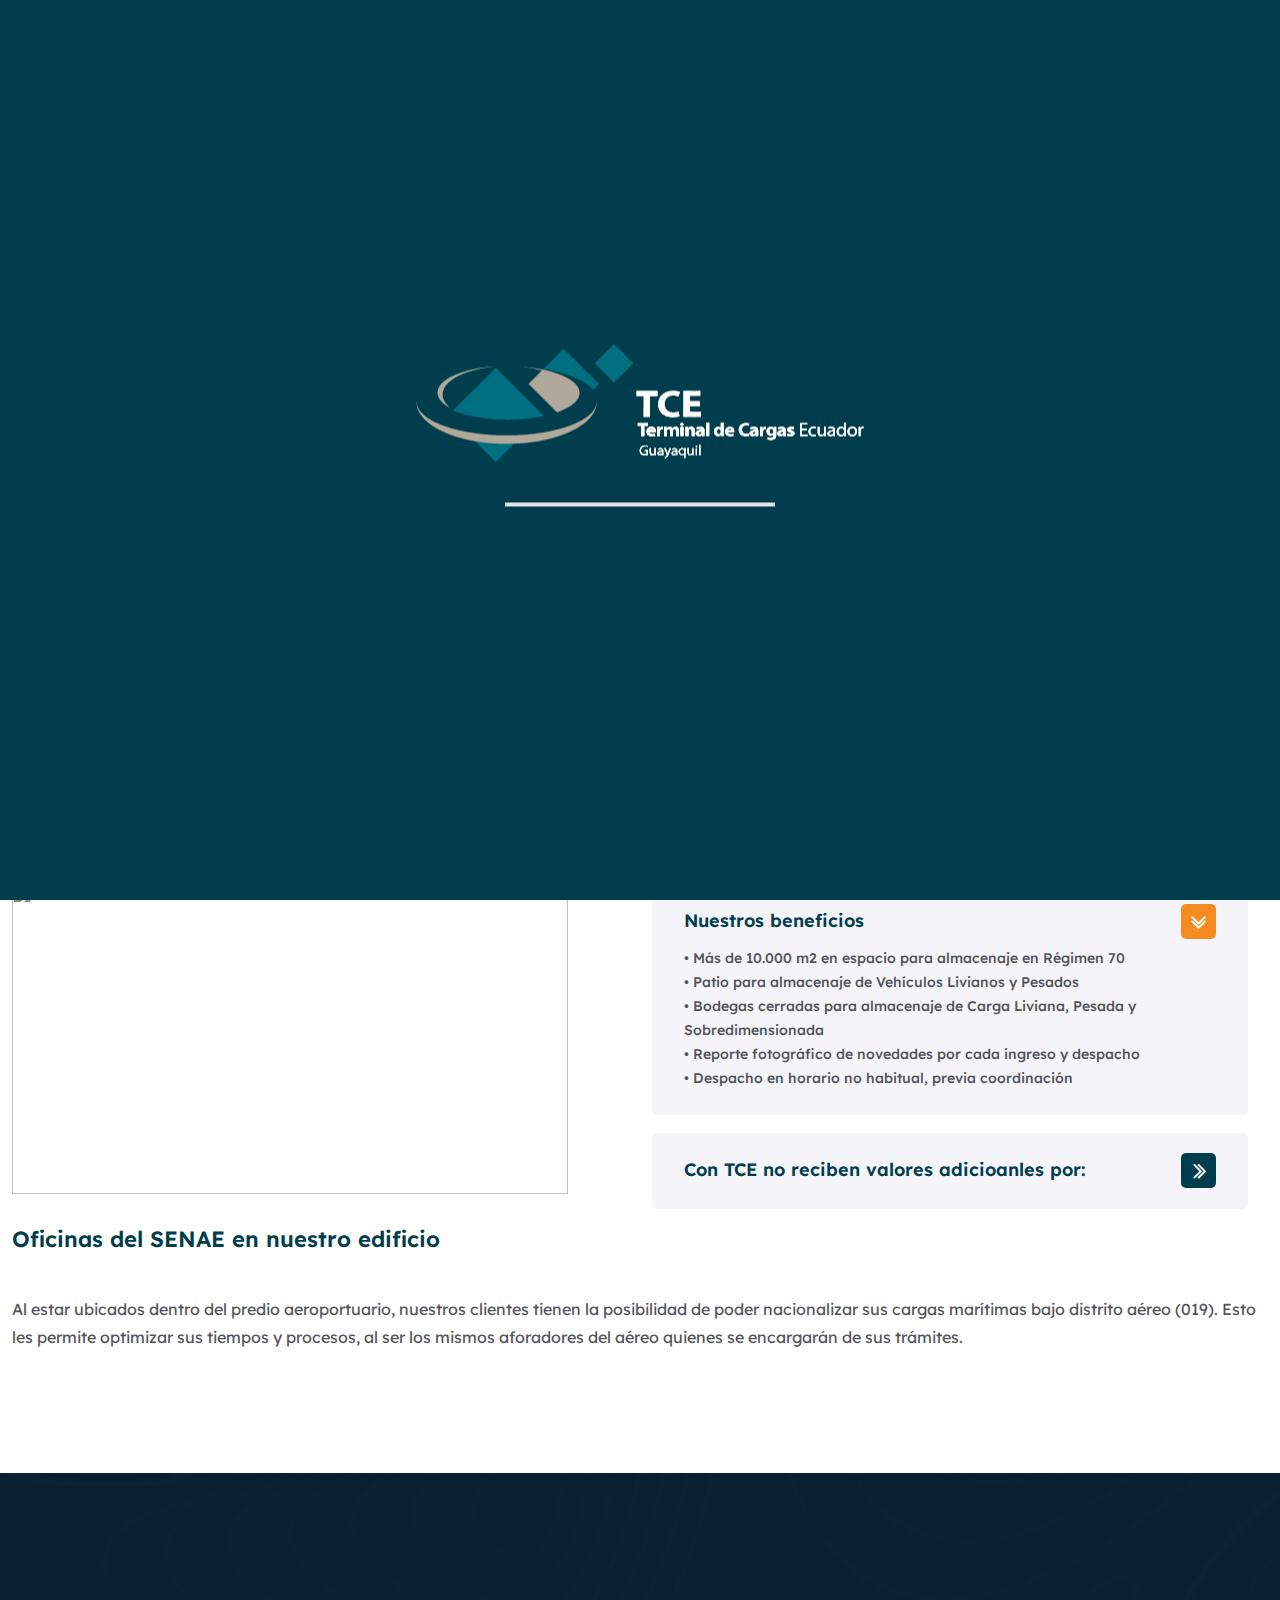
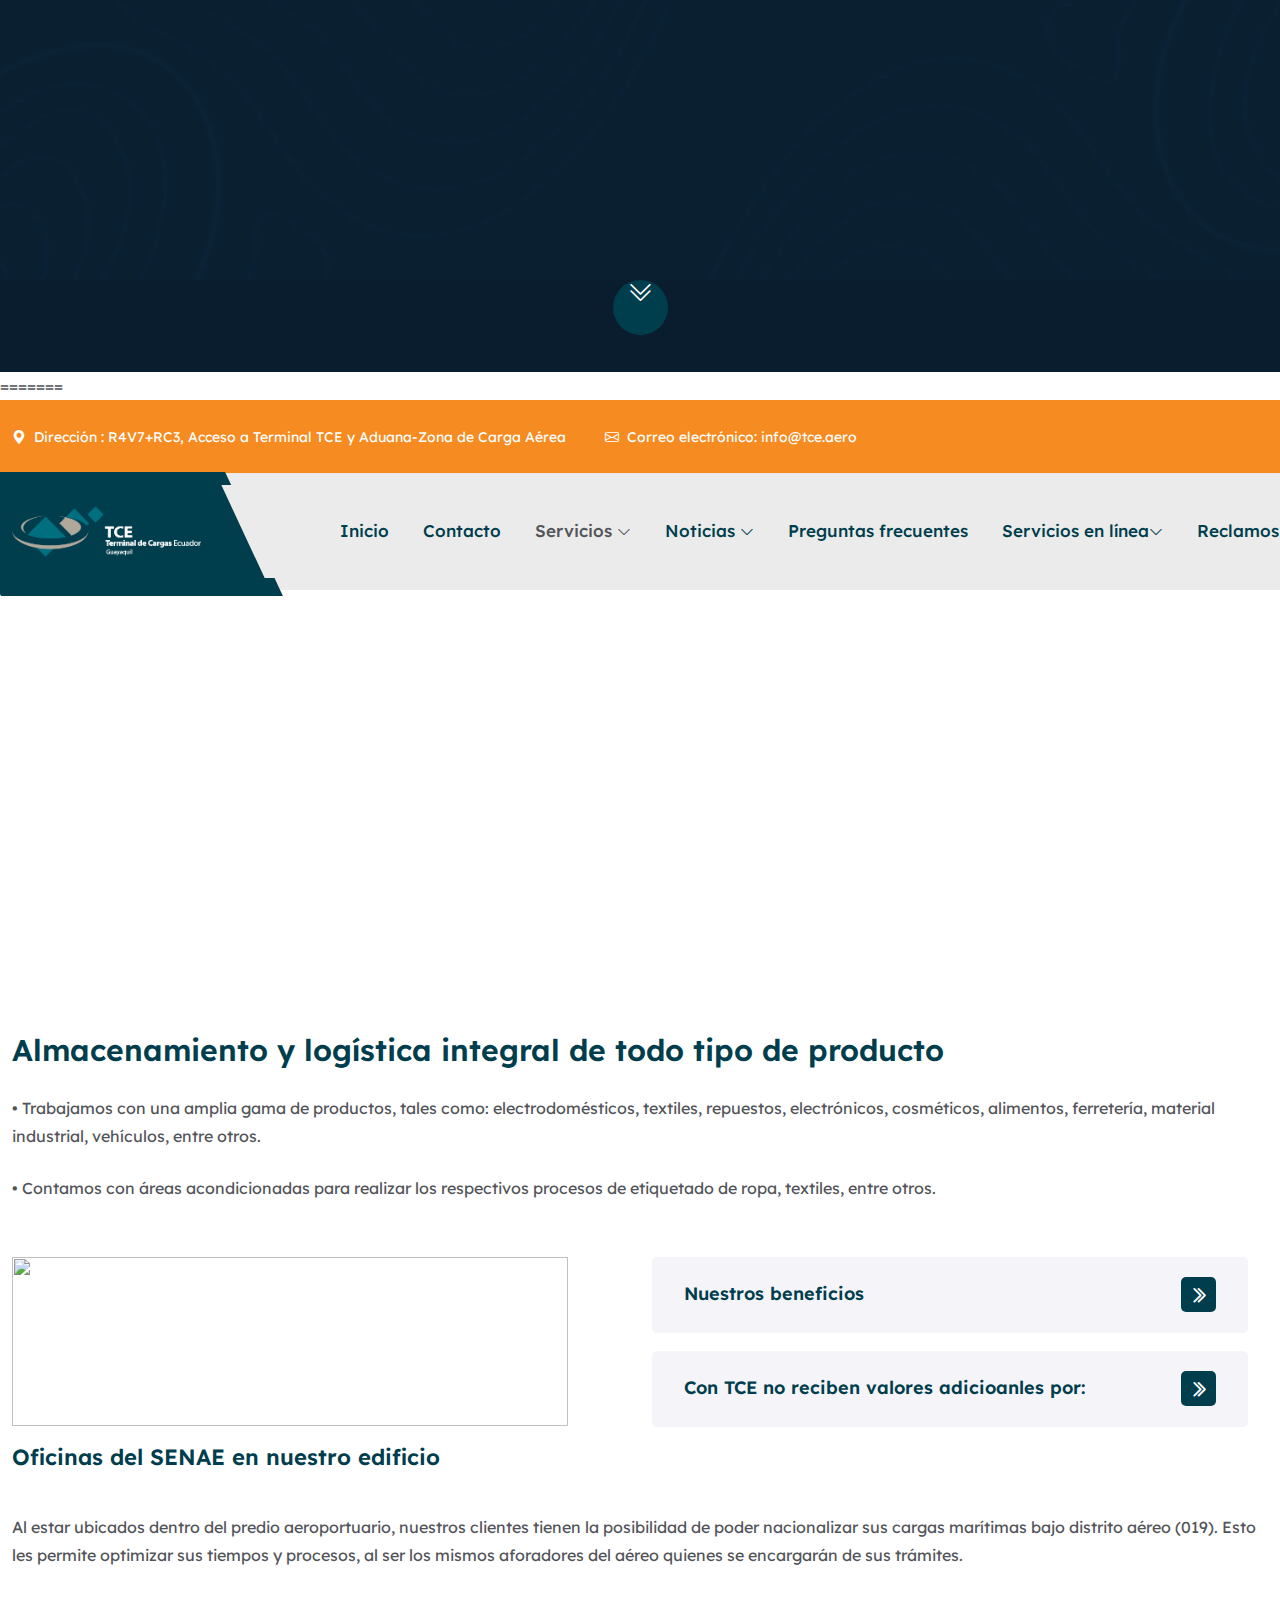
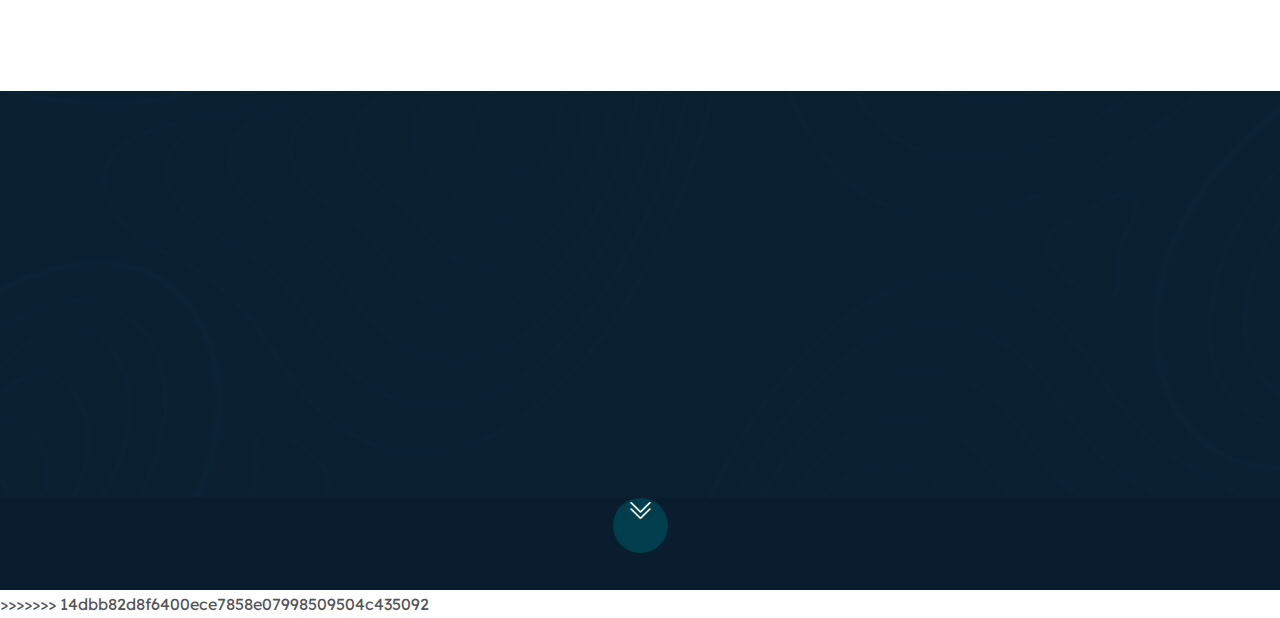
==== commit b0df350f: "Add files via upload" ====
--- a/aduaneroPublico.html
+++ b/aduaneroPublico.html
@@ -1,3 +1,430 @@
+<<<<<<< HEAD
+<!DOCTYPE HTML>
+<html lang="en-US">
+
+<head>
+    <meta charset="UTF-8">
+    <meta http-equiv="x-ua-compatible" content="ie=edge">
+    <title> Logistcwr - Project Details</title>
+    <meta name="description" content="">
+    <meta name="viewport" content="width=device-width, initial-scale=1">
+
+    <!-- Favicon -->
+    <link rel="icon" sizes="56x56" href="assets/images/logo/fav-icon.png">
+    <!-- bootstrap CSS -->
+    <link rel="stylesheet" href="assets/css/bootstrap.min.css">
+    <!-- carousel CSS -->
+    <link rel="stylesheet" href="assets/css/owl.carousel.min.css">
+    <!-- Animate Css -->
+    <link rel="stylesheet" href="assets/css/animate.css">
+    <!-- Nice Select CSS -->
+    <link rel="stylesheet" href="assets/css/nice-select.css">
+    <!-- Mobile Menu CSS -->
+    <link rel="stylesheet" href="assets/css/meanmenu.min.css">
+    <!-- theme-default CSS -->
+    <link rel="stylesheet" href="assets/css/template-default.css">
+    <!-- Owl Theme CSS -->
+    <link rel="stylesheet" href="assets/css/owl.theme.default.min.css">
+    <!-- Main Style CSS -->
+    <link rel="stylesheet" href="assets/css/style.css">
+    <!-- Commom Style CSS -->
+    <link rel="stylesheet" href="assets/css/common.css">
+    <!-- venobox CSS -->
+    <link rel="stylesheet" href="venobox/venobox.css">
+    <!-- responsive CSS -->
+    <link rel="stylesheet" href="assets/css/responsive.css">
+    <!-- bootstrap icons -->
+    <link rel="stylesheet" href="https://cdn.jsdelivr.net/npm/bootstrap-icons@1.11.3/font/bootstrap-icons.min.css">
+    <!-- modernizr js -->
+    <script src="assets/js/vendor/modernizr-3.5.0.min.js"></script>
+
+</head>
+
+<body>
+
+<!-- pre loader area start -->
+<div id="loading">
+    <div id="loading-center">
+        <div id="loading-center-absolute">
+            <!-- loading content here -->
+            <div class="preloader__content text-center">
+                <div class="preloader__logo">
+                    <img src="assets/images/logo/Logo TCE BLANCO.png" alt="">
+                </div>
+                <div id="st-loading-bar" class="preloader__bar">
+                    <div id="st-loading-line" class="preloader__bar-inner"></div>
+                </div>
+            </div>
+        </div>
+    </div>
+</div>
+<!-- pre loader area end -->
+
+<!-- Header Top Area -->
+<div class="st-header-top-area">
+    <div class="container container-large">
+        <div class="row">
+            <div class="col-lg-9">
+                <div class="st-header-top-info">
+                    <ul>
+                        <li><a href="#"><i class="bi bi-geo-alt-fill"></i> Dirección : R4V7+RC3, Acceso a Terminal
+                                TCE y Aduana-Zona de Carga Aérea</a></li>
+                        <li><a href="#"> <i class="bi bi-envelope"></i> Correo electrónico: info@tce.aero </a>
+                        </li>
+                        <!-- <li><a href="#"> <i class="bi bi-clock"></i> Atención: 24/7 </a></li> -->
+                    </ul>
+                </div>
+            </div>
+
+            <!-- <div class="col-lg-3">
+                <div class="st-header-top-social">
+                    <span>Siguenos:</span>
+                    <ul>
+                        <li><a href="https://www.facebook.com/TerminalDeCargasEcuador/?locale=es_LA"> <i
+                                    class="bi bi-facebook"></i> </a></li>
+                        <li><a href="#"> <i class="bi bi-twitter"></i> </a></li>
+                        <li><a href="#"> <i class="bi bi-linkedin"></i> </a></li>
+                        <li><a href="#"> <i class="bi bi-instagram"></i> </a></li>
+                    </ul>
+                </div>
+            </div> -->
+        </div>
+    </div>
+</div>
+<!-- Offcanvas area start -->
+<div class="st__offcanvas__area">
+    <div class="offcanvas__wrapper">
+        <div class="offcanvas__content">
+            <div class="offcanvas__top d-flex justify-content-between align-items-center">
+                <div class="offcanvas__logo">
+                    <a href="index.html">
+                        <img src="assets/images/logo/Logo TCE BLANCO.png" alt="logo not found">
+                    </a>
+                </div>
+                <div class="offcanvas__close">
+                    <button class="offcanvas-close-icon animation--flip">
+                        <span class="offcanvas-m-lines">
+                            <span class="offcanvas-m-line line--1"></span><span
+                                class="offcanvas-m-line line--2"></span><span
+                                class="offcanvas-m-line line--3"></span>
+                        </span>
+                    </button>
+                </div>
+            </div>
+            <div class="mobile-menu fix"></div>
+            <div class="offcanvas__social">
+                <h4 class="offcanvas__title mb-20">Subscribe & Follow</h4>
+                <ul class="header-top-socail-menu d-flex">
+                    <li><a href="https://www.facebook.com/TerminalDeCargasEcuador/?locale=es_LA"><i
+                                class="bi bi-facebook"></i></a></li>
+                    <li><a href="https://twitter.com/"><i class="bi bi-twitter"></i></a></li>
+                    <li><a href="https://www.pinterest.com/"><i class="bi bi-pinterest"></i></a></li>
+                    <li><a href="https://vimeo.com/"><i class="bi bi-vimeo"></i></a></li>
+                </ul>
+            </div>
+        </div>
+    </div>
+</div>
+<div class="offcanvas__overlay"></div>
+<!-- Header Area -->
+<header>
+    <div class="st-header-menu-area style2">
+        <div class="header-sticky">
+            <div class="st__logo__overlay"></div>
+            <div class="container container-large">
+                <div class="row align-items-center">
+                    <div class="col-lg-2 col-md-6 col-sm-2">
+                        <div class="st-header-logo">
+                            <a href="index.html"><img src="assets/images/logo/Logo TCE BLANCO.png"
+                                    alt="logo not found"></a>
+                        </div>
+                    </div>
+                    <div class="col-lg-10 col-md-6 col-sm-10">
+                        <div class="st__menu__wrap">
+                            <div class="st__main__menu">
+                                <nav class="main__menu" id="mobile-menu">
+                                    <ul>
+                                        <li><a href="index.html"> Inicio </a>
+                                        </li>
+                                        <li><a href="contact-us.html"> Contacto </a>
+                                        </li>
+                                        <li><a> Servicios <i class="bi bi-chevron-down"></i>
+                                            </a>
+                                            <ul class="sub__menu">
+                                                <li><a href="depositoTemporal.html">Deposito Temporal</a></li>
+                                                <li><a href="aduaneroPublico.html">Depósito Aduanero Público</a>
+                                                </li>
+                                                <li><a href="bodegaSimple.html">Bodega Simple</a></li>
+                                                <li><a href="servicioTransporte.html">Servicio de Transporte</a>
+                                                </li>
+                                            </ul>
+                                        </li>
+                                        <li><a href="noticias.html"> Noticias <i
+                                                    class="bi bi-chevron-down"></i> </a>
+                                            <!-- <ul class="sub__menu">
+                                                <li><a href="blog-standard.html">Blog Standard</a></li>
+                                                <li><a href="blog-standard-dark.html">Blog Standard Dark</a></li>
+                                                <li><a href="blog-details.html">Blog Details</a></li>
+                                            </ul> -->
+                                        </li>
+                                        <li><a href="faq.html"> Preguntas frecuentes
+                                            </a>
+                                        </li>
+                                        <li><a href="faq.html"> Servicios en línea<i
+                                            class="bi bi-chevron-down"></i> </a>
+                                            <ul class="sub__menu">
+                                                <li><a href="cotizador.html">Cotizador</a></li>
+                                                <li><a target="_blank" href="https://nissiware-tms-0089c9b5ec02.herokuapp.com/login">Portal de Servicios</a></li>
+                                            </ul>
+                                        </li>
+                                        <li><a href="reclamo.html">Reclamos
+                                            </a>
+                                        </li>
+                                    </ul>
+                                </nav>
+                            </div>
+                            <!-- <div class="st__header__right">
+                                <div class="st-contact-meta">
+                                    <div class="st__contact__meta__inner">
+                                        <div class="st-contact-icon">
+                                            <a href="tel:+562015550124"> <i class="bi bi-telephone"></i> </a>
+                                        </div>
+                                        <div class="st-contact-content">
+                                            <span>Emergencia</span>
+                                            +593 975 524 236
+                                        </div>
+                                    </div>
+                                </div> -->
+                            <div class="st__header__hamburger">
+                                <div class="sidebar__toggle">
+                                    <a class="bar-icon" href="javascript:void(0)">
+                                        <span></span>
+                                        <span></span>
+                                        <span></span>
+                                    </a>
+                                </div>
+                            </div>
+                        </div>
+                    </div>
+                </div>
+            </div>
+        </div>
+    </div>
+    </div>
+</header>
+<!-- ST Slider Area -->
+    <!-- ST Breadcumb Area -->
+    <div class="st-breadcumb-area pt-150" style="background: url(assets/images/breadcumb/deposito_aduanero_publico_portada.png) no-repeat;">
+        <div class="container">
+            <div class="row">
+                <div class="col-lg-12">
+                    <div class="breadcumb__top__content text-center wow fadeInUpBig">
+                        <span> IMPORTACIONES AÉREAS, MARÍTIMAS Y TERRESTRES A RÉGIMEN 70</span>
+                        <h2> DEPÓSITO ADUANERO PÚBLICO</h2>
+                    </div>
+                    <div class="breadcumb__links">
+                        <!-- <ul>
+						<li><a href="index.html">Home</a></li>
+						<li><a href="#"> / </a></li>
+						<li><a href="#">Project Details</a></li>
+					</ul> -->
+                    </div>
+                </div>
+            </div>
+        </div>
+    </div>
+    <!-- ST Project Details -->
+    <div class="st-project-details pb-100">
+        <div class="container">
+            <div class="row">
+                <div class="col-lg-12">
+                    <!-- <div class="project__details__thumb">
+					<img src="assets/images/project/project-details.jpg" alt="">
+				</div> -->
+                    <div class="project__details__content">
+                        <h2> Almacenamiento y logística integral de todo tipo de producto </h2>
+                        <p class="desc-1">
+                            • Trabajamos con una amplia gama de productos, tales como:
+                            electrodomésticos, textiles, repuestos, electrónicos, cosméticos,
+                            alimentos, ferretería, material industrial, vehículos, entre otros.
+                        </p>
+                        <p class="desc-2">
+                            • Contamos con áreas acondicionadas para realizar los respectivos
+                            procesos de etiquetado de ropa, textiles, entre otros.
+                        </p>
+                    </div>
+                    <div class="row">
+                        <div class="col-lg-6">
+                            <div class="project__thumb2">
+                                <img src="assets/images/project/deposito_aduanero_publico2.png" alt="">
+                            </div>
+                        </div>
+                        <!-- <div class="col-lg-6">
+							<div class="service__details__content1">
+								<h3>Nuestros beneficios</h3>
+								<ul>
+									<li> Más de 10.000 m2 en espacio para almacenaje en Régimen 70 </li>
+									<li> Patio para almacenaje de Vehículos Livianos y Pesados </li>
+									<li> Bodegas cerradas para almacenaje de Carga Liviana, Pesada y Sobredimensionada</li>
+									<li> Reporte fotográfico de novedades por cada ingreso y despacho </li>
+									<li> Despacho en horario no habitual, previa coordinación </li>
+								</ul>
+                                <h3>Con TCE no reciben valores adicioanles por:</h3>
+								<ul>
+									<li> Despachos o nacionalizaciones parciales </li>
+									<li> Uso de espacio para etiquetado INEN o Fiscal </li>
+									<li> Emisión de facturas informativas </li>
+									<li> Movimineto interno de carga </li>
+								</ul>
+							</div>
+						</div> -->
+
+
+
+
+
+                        <div class="col-lg-6">
+                            <div class="project-details-accordion">
+                                <ul class="my-accordion">
+                                    <li>
+                                        <h2> Nuestros beneficios</h2>
+                                        <p>
+                                            • Más de 10.000 m2 en espacio para almacenaje en Régimen 70<br>
+                                            • Patio para almacenaje de Vehículos Livianos y Pesados <br>
+                                            • Bodegas cerradas para almacenaje de Carga Liviana, Pesada y
+                                            Sobredimensionada <br>
+                                            • Reporte fotográfico de novedades por cada ingreso y despacho <br>
+                                            • Despacho en horario no habitual, previa coordinación </p>
+                                    <li>
+                                        <h2> Con TCE no reciben valores adicioanles por:</h2>
+                                        <p>
+                                            • Despachos o nacionalizaciones parciales <br>
+                                            • Uso de espacio para etiquetado INEN o Fiscal <br>
+                                            • Emisión de facturas informativas<br>
+                                            • Movimineto interno de carga </p>
+                                    </li>
+                                </ul>
+                            </div>
+                        </div>
+                    </div>
+                    <h3>Oficinas del SENAE en nuestro edificio</h3>
+                    <p class="desc-3">
+                        Al estar ubicados dentro del predio aeroportuario, nuestros
+                        clientes tienen la posibilidad de poder nacionalizar sus cargas
+                        marítimas bajo distrito aéreo (019). Esto les permite optimizar
+                        sus tiempos y procesos, al ser los mismos aforadores del aéreo
+                        quienes se encargarán de sus trámites.
+                    </p>
+                </div>
+            </div>
+        </div>
+    </div>
+
+ <!-- ST Footer Area -->
+ <div class="st-footer-area pt-80 pb-80 "
+ style="background-image: url(assets/images/footer/bg2.jpg);background-position: center ;background-repeat: no-repeat;">
+ <div class="container">
+     <div class="row">
+         <div class="col-lg-3 col-md-6 wow fadeInUpBig">
+             <div class="st__footer__logo">
+                 <a href="#"> <img src="assets/images/logo/logo_footer.png" alt=""> </a>
+             </div>
+            
+             <div class="st__social__icon">
+                 <!-- <h2>Social Info</h2> -->
+                 <a href="#"> <i class="bi bi-facebook"></i> </a>
+                 <a href="#"> <i class="bi bi-twitter"></i> </a>
+                 <a href="#"> <i class="bi bi-pinterest"></i> </a>
+                 <a href="#"> <i class="bi bi-instagram"></i> </a>
+             </div>
+         </div>
+         <div class="col-lg-3 col-md-6 wow fadeInUpBig">
+             <div class="st__footer__title">
+                 <h2> Servicios </h2>
+             </div>
+             <div class="st__footer__link">
+                 <a href="#"> Deposito temporal </a>
+                 <a href="#"> Bodega Simple </a>
+                 <a href="#"> Servicio de transporte </a>
+                 <a href="#"> Deposito aduanero público </a>
+                 <!-- <a href="#"> Terms & Service </a> -->
+             </div>
+         </div>
+         <div class="col-lg-3 col-md-6 wow fadeInUpBig">
+             <div class="st__footer__title">
+                 <h2> Contáctanos </h2>
+             </div>
+             <div class="st__footer__link">
+                 <a href="#"> R4V7+RC3, Acceso a Terminal TCE y Aduana-Zona de Carga Aérea </a>
+                 <a href="#"> +593 963 258 741 </a>
+                 <!-- <a href="#"> Blog Classic </a> -->
+                 <a href="#"> info@tce.aero </a>
+             </div>
+         </div>
+     </div>
+ </div>
+</div>
+<!-- Footer Coypright Area -->
+<div class="st-footer-copyright-area" style="background-color: #0a1d2e;">
+ <div class="container">
+     <div class="row">
+         <div class="col-lg-6 col-md-12 wow fadeInUpBig">
+             <div class="st__footer__copyright text-left">
+                 <span> © 2024 <a href="#"> Nissiware Technologies </a> Todos los derechos reservados. </span>
+             </div>
+         </div>
+         <div class="col-lg-6 col-md-12 wow fadeInUpBig">
+             <div class="st__footer__copyright__link text-end">
+                 <ul>
+                     <li><a href="#"> Términos </a></li>
+                     <li><a href="#"> Privacidad </a></li>
+                     <li><a href="#"> Licencia </a></li>
+                     <li><a href="#"> Política de privacidad </a></li>
+                 </ul>
+             </div>
+         </div>
+     </div>
+ </div>
+ <div class="footer__scroll">
+     <a href="#"> <i class="bi bi-chevron-double-down"></i> </a>
+ </div>
+</div>
+<!-- Back to top-->
+<div class="prgoress_scrollup">
+ <svg class="progress-circle svg-content" width="100%" height="100%" viewBox="-1 -1 102 102">
+     <path d="M50,1 a49,49 0 0,1 0,98 a49,49 0 0,1 0,-98" />
+ </svg>
+</div>
+
+
+    <!-- jquery js -->
+    <script src="assets/js/vendor/jquery-3.6.2.min.js"></script>
+    <!-- bootstrap js -->
+    <script src="assets/js/bootstrap.min.js"></script>
+    <!-- Nice Select -->
+    <script src="assets/js/nice-select.js"></script>
+    <!-- Progress Bar JS -->
+    <script src="assets/js/jquery.appear.js"></script>
+    <!-- carousel js -->
+    <script src="assets/js/owl.carousel.min.js"></script>
+    <!-- counterup js -->
+    <script src="assets/js/jquery.counterup.min.js"></script>
+    <!-- waypoints js -->
+    <script src="assets/js/waypoints.min.js"></script>
+    <!-- Wow Js -->
+    <script src="assets/js/wow.min.js"></script>
+    <!-- Mobile Menu Js -->
+    <script src="assets/js/jquery.meanmenu.js"></script>
+    <!-- venobox js -->
+    <script src="venobox/venobox.js"></script>
+    <!-- venobox min js -->
+    <script src="venobox/venobox.min.js"></script>
+    <!-- theme js -->
+    <script src="assets/js/theme.js"></script>
+
+</body>
+
+=======
 <!DOCTYPE HTML>
 <html lang="en-US">
 
@@ -423,4 +850,5 @@
 
 </body>
 
+>>>>>>> 14dbb82d8f6400ece7858e07998509504c435092
 </html>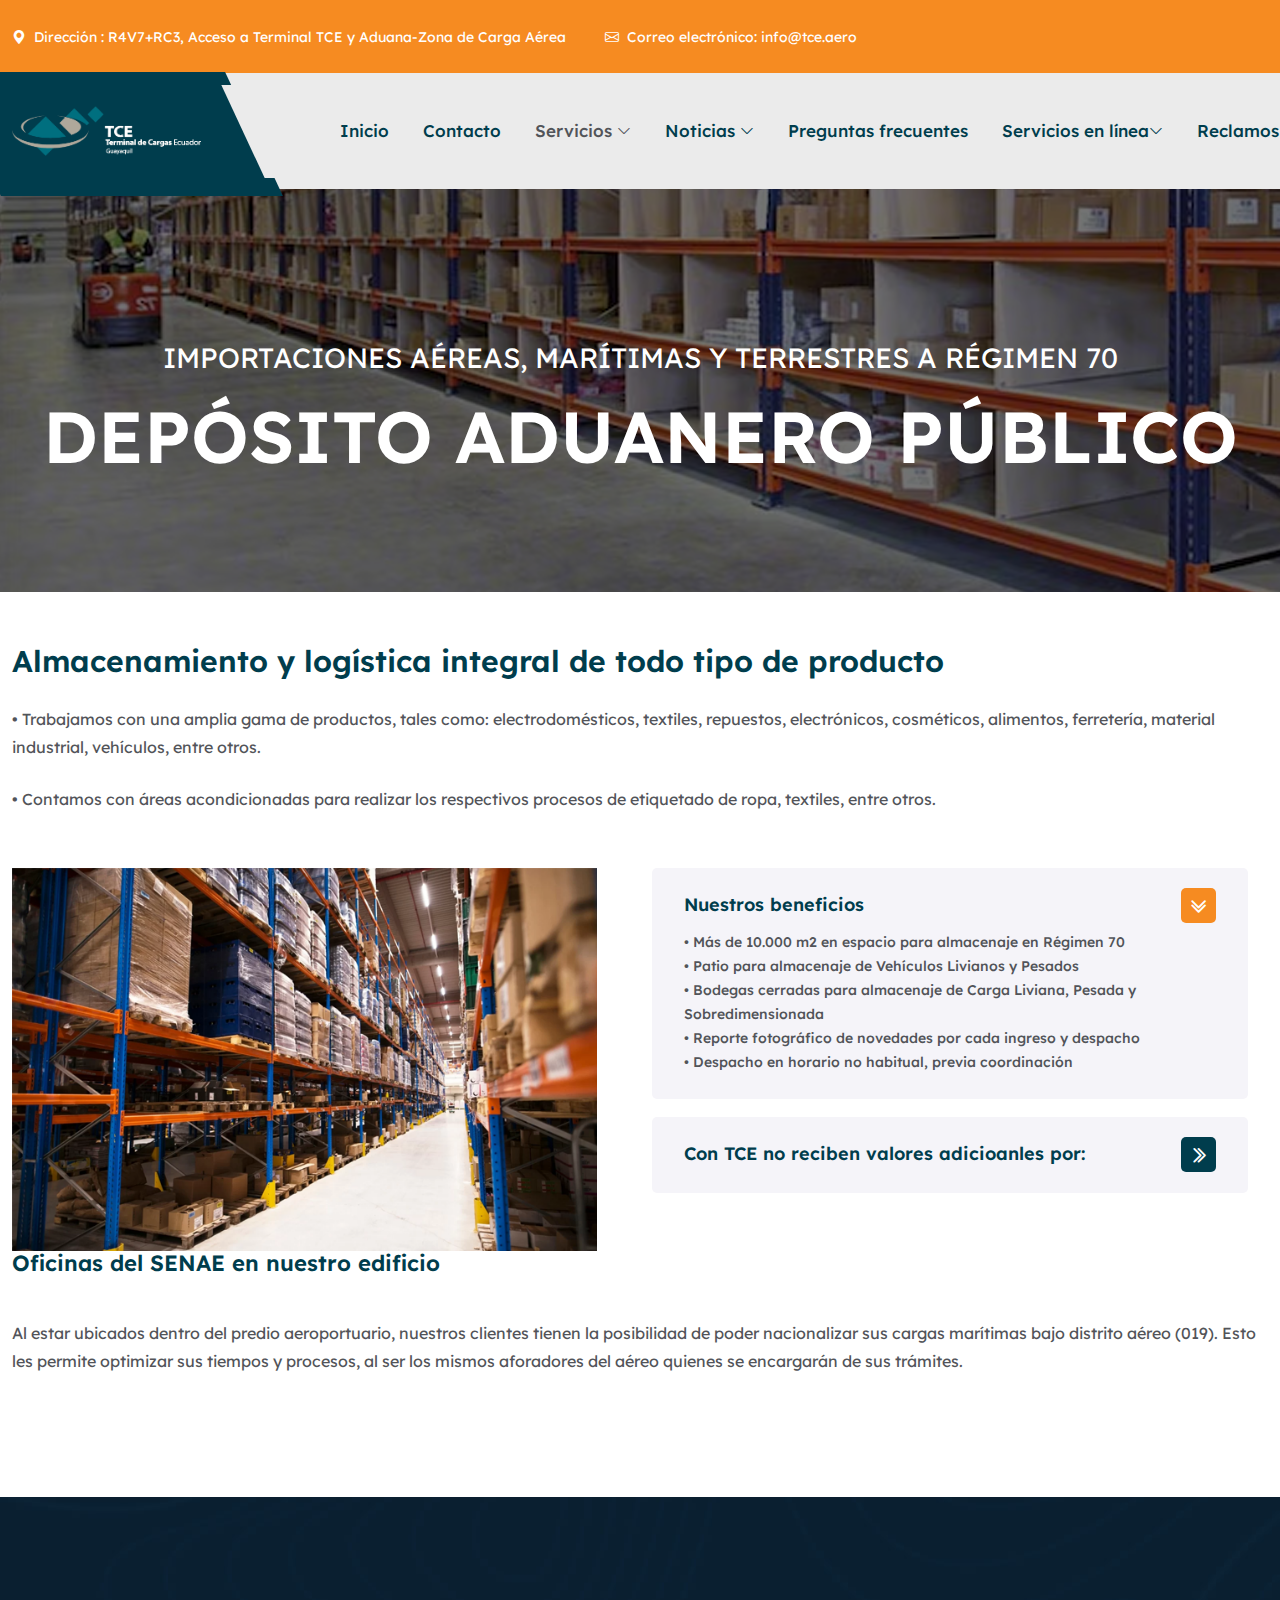
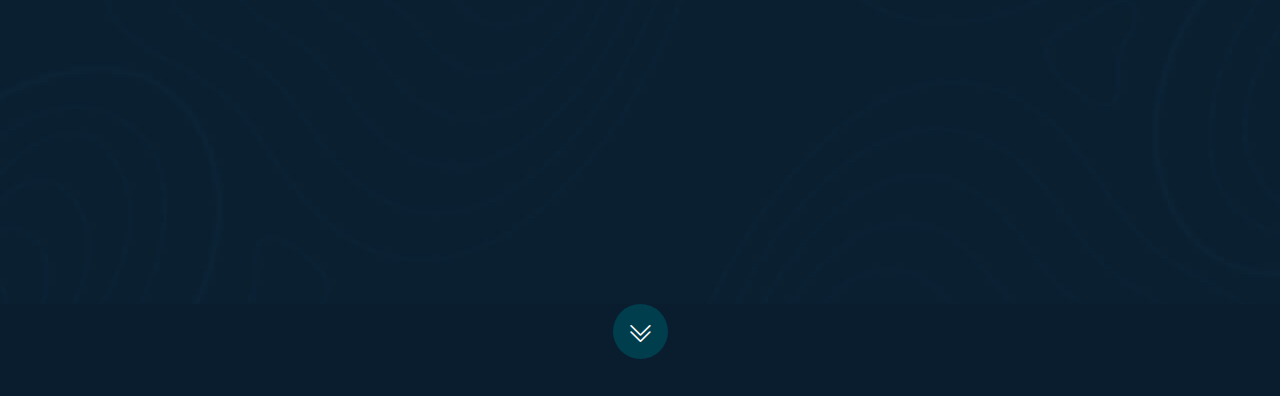
==== commit 7d9d6505: "Add files via upload" ====
--- a/aduaneroPublico.html
+++ b/aduaneroPublico.html
@@ -1,4 +1,3 @@
-<<<<<<< HEAD
 <!DOCTYPE HTML>
 <html lang="en-US">
 
@@ -423,432 +422,4 @@
     <script src="assets/js/theme.js"></script>
 
 </body>
-
-=======
-<!DOCTYPE HTML>
-<html lang="en-US">
-
-<head>
-    <meta charset="UTF-8">
-    <meta http-equiv="x-ua-compatible" content="ie=edge">
-    <title> Logistcwr - Project Details</title>
-    <meta name="description" content="">
-    <meta name="viewport" content="width=device-width, initial-scale=1">
-
-    <!-- Favicon -->
-    <link rel="icon" sizes="56x56" href="assets/images/logo/fav-icon.png">
-    <!-- bootstrap CSS -->
-    <link rel="stylesheet" href="assets/css/bootstrap.min.css">
-    <!-- carousel CSS -->
-    <link rel="stylesheet" href="assets/css/owl.carousel.min.css">
-    <!-- Animate Css -->
-    <link rel="stylesheet" href="assets/css/animate.css">
-    <!-- Nice Select CSS -->
-    <link rel="stylesheet" href="assets/css/nice-select.css">
-    <!-- Mobile Menu CSS -->
-    <link rel="stylesheet" href="assets/css/meanmenu.min.css">
-    <!-- theme-default CSS -->
-    <link rel="stylesheet" href="assets/css/template-default.css">
-    <!-- Owl Theme CSS -->
-    <link rel="stylesheet" href="assets/css/owl.theme.default.min.css">
-    <!-- Main Style CSS -->
-    <link rel="stylesheet" href="assets/css/style.css">
-    <!-- Commom Style CSS -->
-    <link rel="stylesheet" href="assets/css/common.css">
-    <!-- venobox CSS -->
-    <link rel="stylesheet" href="venobox/venobox.css">
-    <!-- responsive CSS -->
-    <link rel="stylesheet" href="assets/css/responsive.css">
-    <!-- bootstrap icons -->
-    <link rel="stylesheet" href="https://cdn.jsdelivr.net/npm/bootstrap-icons@1.11.3/font/bootstrap-icons.min.css">
-    <!-- modernizr js -->
-    <script src="assets/js/vendor/modernizr-3.5.0.min.js"></script>
-
-</head>
-
-<body>
-
-<!-- pre loader area start -->
-<div id="loading">
-    <div id="loading-center">
-        <div id="loading-center-absolute">
-            <!-- loading content here -->
-            <div class="preloader__content text-center">
-                <div class="preloader__logo">
-                    <img src="assets/images/logo/Logo TCE BLANCO.png" alt="">
-                </div>
-                <div id="st-loading-bar" class="preloader__bar">
-                    <div id="st-loading-line" class="preloader__bar-inner"></div>
-                </div>
-            </div>
-        </div>
-    </div>
-</div>
-<!-- pre loader area end -->
-
-<!-- Header Top Area -->
-<div class="st-header-top-area">
-    <div class="container container-large">
-        <div class="row">
-            <div class="col-lg-9">
-                <div class="st-header-top-info">
-                    <ul>
-                        <li><a href="#"><i class="bi bi-geo-alt-fill"></i> Dirección : R4V7+RC3, Acceso a Terminal
-                                TCE y Aduana-Zona de Carga Aérea</a></li>
-                        <li><a href="#"> <i class="bi bi-envelope"></i> Correo electrónico: info@tce.aero </a>
-                        </li>
-                        <!-- <li><a href="#"> <i class="bi bi-clock"></i> Atención: 24/7 </a></li> -->
-                    </ul>
-                </div>
-            </div>
-
-            <!-- <div class="col-lg-3">
-                <div class="st-header-top-social">
-                    <span>Siguenos:</span>
-                    <ul>
-                        <li><a href="https://www.facebook.com/TerminalDeCargasEcuador/?locale=es_LA"> <i
-                                    class="bi bi-facebook"></i> </a></li>
-                        <li><a href="#"> <i class="bi bi-twitter"></i> </a></li>
-                        <li><a href="#"> <i class="bi bi-linkedin"></i> </a></li>
-                        <li><a href="#"> <i class="bi bi-instagram"></i> </a></li>
-                    </ul>
-                </div>
-            </div> -->
-        </div>
-    </div>
-</div>
-<!-- Offcanvas area start -->
-<div class="st__offcanvas__area">
-    <div class="offcanvas__wrapper">
-        <div class="offcanvas__content">
-            <div class="offcanvas__top d-flex justify-content-between align-items-center">
-                <div class="offcanvas__logo">
-                    <a href="index.html">
-                        <img src="assets/images/logo/Logo TCE BLANCO.png" alt="logo not found">
-                    </a>
-                </div>
-                <div class="offcanvas__close">
-                    <button class="offcanvas-close-icon animation--flip">
-                        <span class="offcanvas-m-lines">
-                            <span class="offcanvas-m-line line--1"></span><span
-                                class="offcanvas-m-line line--2"></span><span
-                                class="offcanvas-m-line line--3"></span>
-                        </span>
-                    </button>
-                </div>
-            </div>
-            <div class="mobile-menu fix"></div>
-            <div class="offcanvas__social">
-                <h4 class="offcanvas__title mb-20">Subscribe & Follow</h4>
-                <ul class="header-top-socail-menu d-flex">
-                    <li><a href="https://www.facebook.com/TerminalDeCargasEcuador/?locale=es_LA"><i
-                                class="bi bi-facebook"></i></a></li>
-                    <li><a href="https://twitter.com/"><i class="bi bi-twitter"></i></a></li>
-                    <li><a href="https://www.pinterest.com/"><i class="bi bi-pinterest"></i></a></li>
-                    <li><a href="https://vimeo.com/"><i class="bi bi-vimeo"></i></a></li>
-                </ul>
-            </div>
-        </div>
-    </div>
-</div>
-<div class="offcanvas__overlay"></div>
-<!-- Header Area -->
-<header>
-    <div class="st-header-menu-area style2">
-        <div class="header-sticky">
-            <div class="st__logo__overlay"></div>
-            <div class="container container-large">
-                <div class="row align-items-center">
-                    <div class="col-lg-2 col-md-6 col-sm-2">
-                        <div class="st-header-logo">
-                            <a href="index.html"><img src="assets/images/logo/Logo TCE BLANCO.png"
-                                    alt="logo not found"></a>
-                        </div>
-                    </div>
-                    <div class="col-lg-10 col-md-6 col-sm-10">
-                        <div class="st__menu__wrap">
-                            <div class="st__main__menu">
-                                <nav class="main__menu" id="mobile-menu">
-                                    <ul>
-                                        <li><a href="index.html"> Inicio </a>
-                                        </li>
-                                        <li><a href="contact-us.html"> Contacto </a>
-                                        </li>
-                                        <li><a> Servicios <i class="bi bi-chevron-down"></i>
-                                            </a>
-                                            <ul class="sub__menu">
-                                                <li><a href="depositoTemporal.html">Deposito Temporal</a></li>
-                                                <li><a href="aduaneroPublico.html">Depósito Aduanero Público</a>
-                                                </li>
-                                                <li><a href="bodegaSimple.html">Bodega Simple</a></li>
-                                                <li><a href="servicioTransporte.html">Servicio de Transporte</a>
-                                                </li>
-                                            </ul>
-                                        </li>
-                                        <li><a href="noticias.html"> Noticias <i
-                                                    class="bi bi-chevron-down"></i> </a>
-                                            <!-- <ul class="sub__menu">
-                                                <li><a href="blog-standard.html">Blog Standard</a></li>
-                                                <li><a href="blog-standard-dark.html">Blog Standard Dark</a></li>
-                                                <li><a href="blog-details.html">Blog Details</a></li>
-                                            </ul> -->
-                                        </li>
-                                        <li><a href="faq.html"> Preguntas frecuentes
-                                            </a>
-                                        </li>
-                                        <li><a href="faq.html"> Servicios en línea<i
-                                            class="bi bi-chevron-down"></i> </a>
-                                            <ul class="sub__menu">
-                                                <li><a href="cotizador.html">Cotizador</a></li>
-                                                <li><a target="_blank" href="https://nissiware-tms-0089c9b5ec02.herokuapp.com/login">Portal de Servicios</a></li>
-                                            </ul>
-                                        </li>
-                                        <li><a href="reclamo.html">Reclamos
-                                            </a>
-                                        </li>
-                                    </ul>
-                                </nav>
-                            </div>
-                            <!-- <div class="st__header__right">
-                                <div class="st-contact-meta">
-                                    <div class="st__contact__meta__inner">
-                                        <div class="st-contact-icon">
-                                            <a href="tel:+562015550124"> <i class="bi bi-telephone"></i> </a>
-                                        </div>
-                                        <div class="st-contact-content">
-                                            <span>Emergencia</span>
-                                            +593 975 524 236
-                                        </div>
-                                    </div>
-                                </div> -->
-                            <div class="st__header__hamburger">
-                                <div class="sidebar__toggle">
-                                    <a class="bar-icon" href="javascript:void(0)">
-                                        <span></span>
-                                        <span></span>
-                                        <span></span>
-                                    </a>
-                                </div>
-                            </div>
-                        </div>
-                    </div>
-                </div>
-            </div>
-        </div>
-    </div>
-    </div>
-</header>
-<!-- ST Slider Area -->
-    <!-- ST Breadcumb Area -->
-    <div class="st-breadcumb-area pt-150" style="background: url(assets/images/breadcumb/deposito_aduanero_publico_portada.png) no-repeat;">
-        <div class="container">
-            <div class="row">
-                <div class="col-lg-12">
-                    <div class="breadcumb__top__content text-center wow fadeInUpBig">
-                        <span> IMPORTACIONES AÉREAS, MARÍTIMAS Y TERRESTRES A RÉGIMEN 70</span>
-                        <h2> DEPÓSITO ADUANERO PÚBLICO</h2>
-                    </div>
-                    <div class="breadcumb__links">
-                        <!-- <ul>
-						<li><a href="index.html">Home</a></li>
-						<li><a href="#"> / </a></li>
-						<li><a href="#">Project Details</a></li>
-					</ul> -->
-                    </div>
-                </div>
-            </div>
-        </div>
-    </div>
-    <!-- ST Project Details -->
-    <div class="st-project-details pb-100">
-        <div class="container">
-            <div class="row">
-                <div class="col-lg-12">
-                    <!-- <div class="project__details__thumb">
-					<img src="assets/images/project/project-details.jpg" alt="">
-				</div> -->
-                    <div class="project__details__content">
-                        <h2> Almacenamiento y logística integral de todo tipo de producto </h2>
-                        <p class="desc-1">
-                            • Trabajamos con una amplia gama de productos, tales como:
-                            electrodomésticos, textiles, repuestos, electrónicos, cosméticos,
-                            alimentos, ferretería, material industrial, vehículos, entre otros.
-                        </p>
-                        <p class="desc-2">
-                            • Contamos con áreas acondicionadas para realizar los respectivos
-                            procesos de etiquetado de ropa, textiles, entre otros.
-                        </p>
-                    </div>
-                    <div class="row">
-                        <div class="col-lg-6">
-                            <div class="project__thumb2">
-                                <img src="assets/images/project/deposito_aduanero_publico2.png" alt="">
-                            </div>
-                        </div>
-                        <!-- <div class="col-lg-6">
-							<div class="service__details__content1">
-								<h3>Nuestros beneficios</h3>
-								<ul>
-									<li> Más de 10.000 m2 en espacio para almacenaje en Régimen 70 </li>
-									<li> Patio para almacenaje de Vehículos Livianos y Pesados </li>
-									<li> Bodegas cerradas para almacenaje de Carga Liviana, Pesada y Sobredimensionada</li>
-									<li> Reporte fotográfico de novedades por cada ingreso y despacho </li>
-									<li> Despacho en horario no habitual, previa coordinación </li>
-								</ul>
-                                <h3>Con TCE no reciben valores adicioanles por:</h3>
-								<ul>
-									<li> Despachos o nacionalizaciones parciales </li>
-									<li> Uso de espacio para etiquetado INEN o Fiscal </li>
-									<li> Emisión de facturas informativas </li>
-									<li> Movimineto interno de carga </li>
-								</ul>
-							</div>
-						</div> -->
-
-
-
-
-
-                        <div class="col-lg-6">
-                            <div class="project-details-accordion">
-                                <ul class="my-accordion">
-                                    <li>
-                                        <h2> Nuestros beneficios</h2>
-                                        <p>
-                                            • Más de 10.000 m2 en espacio para almacenaje en Régimen 70<br>
-                                            • Patio para almacenaje de Vehículos Livianos y Pesados <br>
-                                            • Bodegas cerradas para almacenaje de Carga Liviana, Pesada y
-                                            Sobredimensionada <br>
-                                            • Reporte fotográfico de novedades por cada ingreso y despacho <br>
-                                            • Despacho en horario no habitual, previa coordinación </p>
-                                    <li>
-                                        <h2> Con TCE no reciben valores adicioanles por:</h2>
-                                        <p>
-                                            • Despachos o nacionalizaciones parciales <br>
-                                            • Uso de espacio para etiquetado INEN o Fiscal <br>
-                                            • Emisión de facturas informativas<br>
-                                            • Movimineto interno de carga </p>
-                                    </li>
-                                </ul>
-                            </div>
-                        </div>
-                    </div>
-                    <h3>Oficinas del SENAE en nuestro edificio</h3>
-                    <p class="desc-3">
-                        Al estar ubicados dentro del predio aeroportuario, nuestros
-                        clientes tienen la posibilidad de poder nacionalizar sus cargas
-                        marítimas bajo distrito aéreo (019). Esto les permite optimizar
-                        sus tiempos y procesos, al ser los mismos aforadores del aéreo
-                        quienes se encargarán de sus trámites.
-                    </p>
-                </div>
-            </div>
-        </div>
-    </div>
-
- <!-- ST Footer Area -->
- <div class="st-footer-area pt-80 pb-80 "
- style="background-image: url(assets/images/footer/bg2.jpg);background-position: center ;background-repeat: no-repeat;">
- <div class="container">
-     <div class="row">
-         <div class="col-lg-3 col-md-6 wow fadeInUpBig">
-             <div class="st__footer__logo">
-                 <a href="#"> <img src="assets/images/logo/logo_footer.png" alt=""> </a>
-             </div>
-            
-             <div class="st__social__icon">
-                 <!-- <h2>Social Info</h2> -->
-                 <a href="#"> <i class="bi bi-facebook"></i> </a>
-                 <a href="#"> <i class="bi bi-twitter"></i> </a>
-                 <a href="#"> <i class="bi bi-pinterest"></i> </a>
-                 <a href="#"> <i class="bi bi-instagram"></i> </a>
-             </div>
-         </div>
-         <div class="col-lg-3 col-md-6 wow fadeInUpBig">
-             <div class="st__footer__title">
-                 <h2> Servicios </h2>
-             </div>
-             <div class="st__footer__link">
-                 <a href="#"> Deposito temporal </a>
-                 <a href="#"> Bodega Simple </a>
-                 <a href="#"> Servicio de transporte </a>
-                 <a href="#"> Deposito aduanero público </a>
-                 <!-- <a href="#"> Terms & Service </a> -->
-             </div>
-         </div>
-         <div class="col-lg-3 col-md-6 wow fadeInUpBig">
-             <div class="st__footer__title">
-                 <h2> Contáctanos </h2>
-             </div>
-             <div class="st__footer__link">
-                 <a href="#"> R4V7+RC3, Acceso a Terminal TCE y Aduana-Zona de Carga Aérea </a>
-                 <a href="#"> +593 963 258 741 </a>
-                 <!-- <a href="#"> Blog Classic </a> -->
-                 <a href="#"> info@tce.aero </a>
-             </div>
-         </div>
-     </div>
- </div>
-</div>
-<!-- Footer Coypright Area -->
-<div class="st-footer-copyright-area" style="background-color: #0a1d2e;">
- <div class="container">
-     <div class="row">
-         <div class="col-lg-6 col-md-12 wow fadeInUpBig">
-             <div class="st__footer__copyright text-left">
-                 <span> © 2024 <a href="#"> Nissiware Technologies </a> Todos los derechos reservados. </span>
-             </div>
-         </div>
-         <div class="col-lg-6 col-md-12 wow fadeInUpBig">
-             <div class="st__footer__copyright__link text-end">
-                 <ul>
-                     <li><a href="#"> Términos </a></li>
-                     <li><a href="#"> Privacidad </a></li>
-                     <li><a href="#"> Licencia </a></li>
-                     <li><a href="#"> Política de privacidad </a></li>
-                 </ul>
-             </div>
-         </div>
-     </div>
- </div>
- <div class="footer__scroll">
-     <a href="#"> <i class="bi bi-chevron-double-down"></i> </a>
- </div>
-</div>
-<!-- Back to top-->
-<div class="prgoress_scrollup">
- <svg class="progress-circle svg-content" width="100%" height="100%" viewBox="-1 -1 102 102">
-     <path d="M50,1 a49,49 0 0,1 0,98 a49,49 0 0,1 0,-98" />
- </svg>
-</div>
-
-
-    <!-- jquery js -->
-    <script src="assets/js/vendor/jquery-3.6.2.min.js"></script>
-    <!-- bootstrap js -->
-    <script src="assets/js/bootstrap.min.js"></script>
-    <!-- Nice Select -->
-    <script src="assets/js/nice-select.js"></script>
-    <!-- Progress Bar JS -->
-    <script src="assets/js/jquery.appear.js"></script>
-    <!-- carousel js -->
-    <script src="assets/js/owl.carousel.min.js"></script>
-    <!-- counterup js -->
-    <script src="assets/js/jquery.counterup.min.js"></script>
-    <!-- waypoints js -->
-    <script src="assets/js/waypoints.min.js"></script>
-    <!-- Wow Js -->
-    <script src="assets/js/wow.min.js"></script>
-    <!-- Mobile Menu Js -->
-    <script src="assets/js/jquery.meanmenu.js"></script>
-    <!-- venobox js -->
-    <script src="venobox/venobox.js"></script>
-    <!-- venobox min js -->
-    <script src="venobox/venobox.min.js"></script>
-    <!-- theme js -->
-    <script src="assets/js/theme.js"></script>
-
-</body>
-
->>>>>>> 14dbb82d8f6400ece7858e07998509504c435092
 </html>